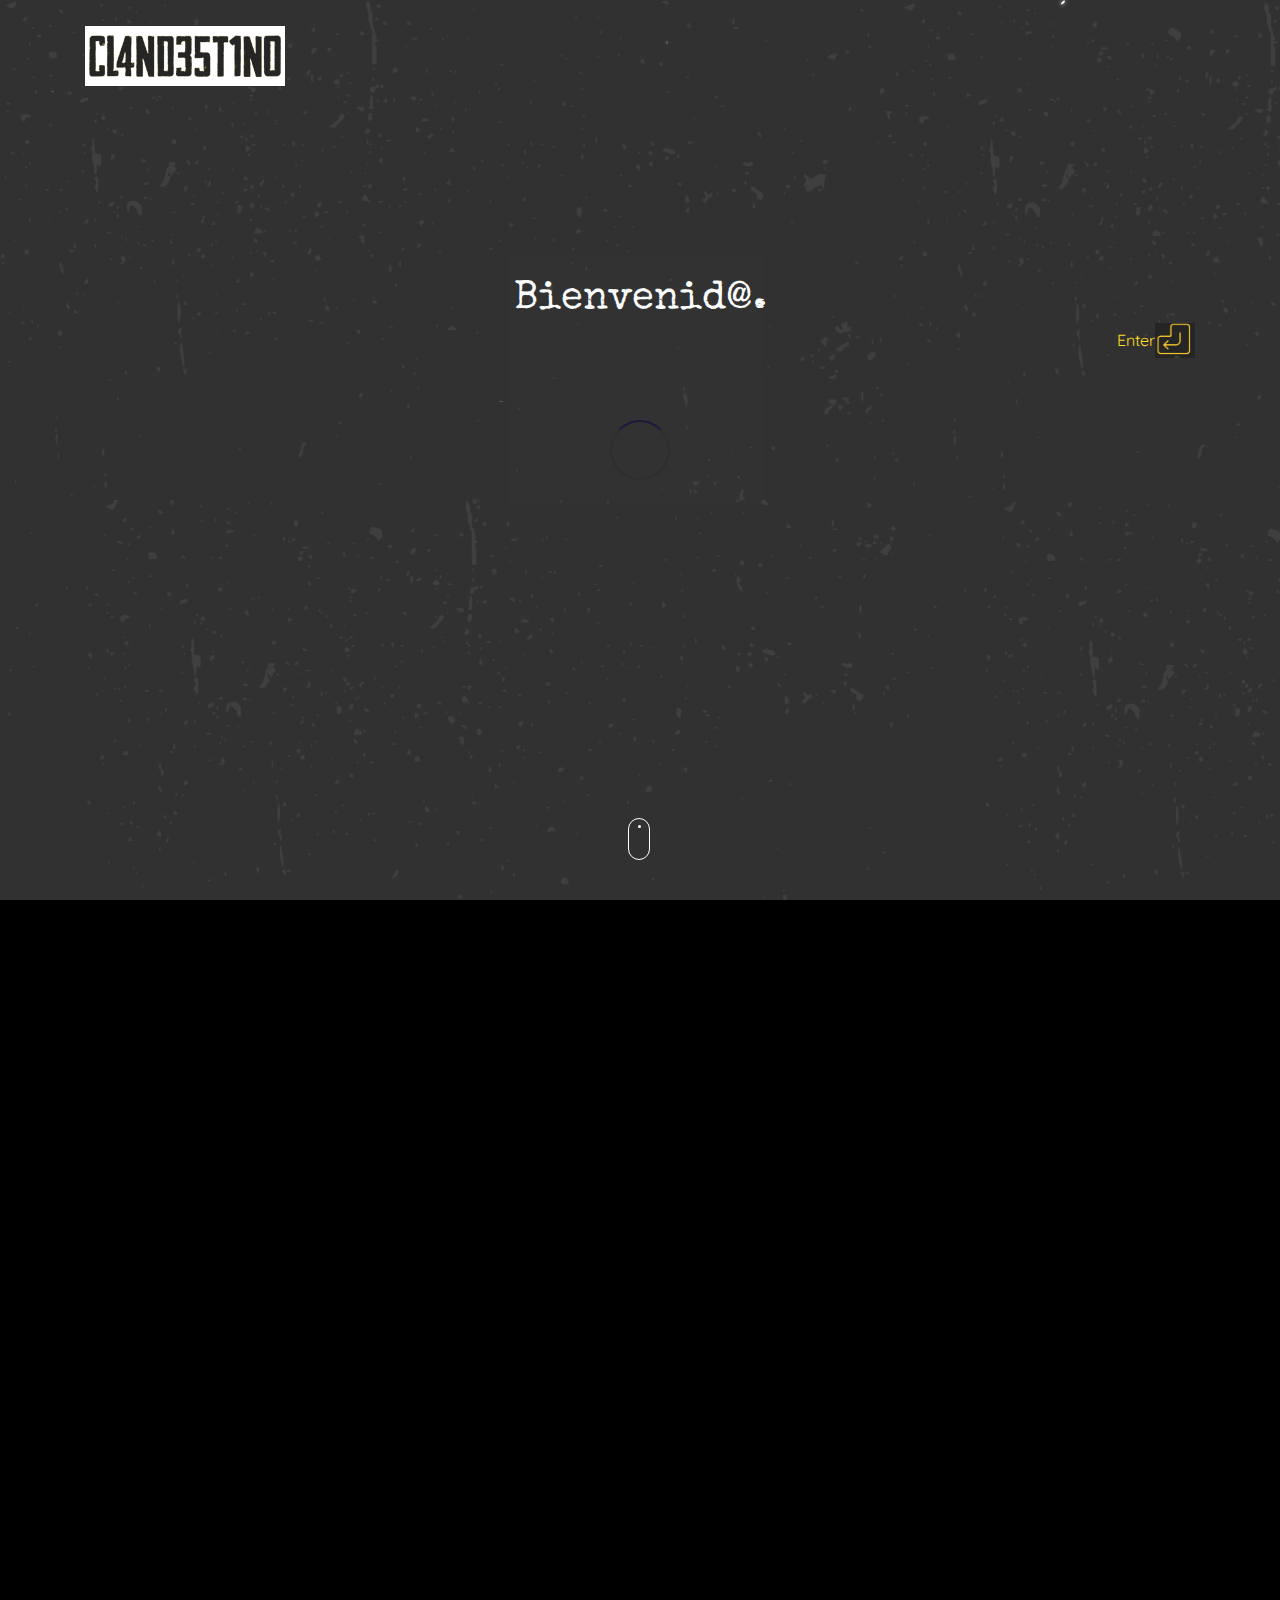
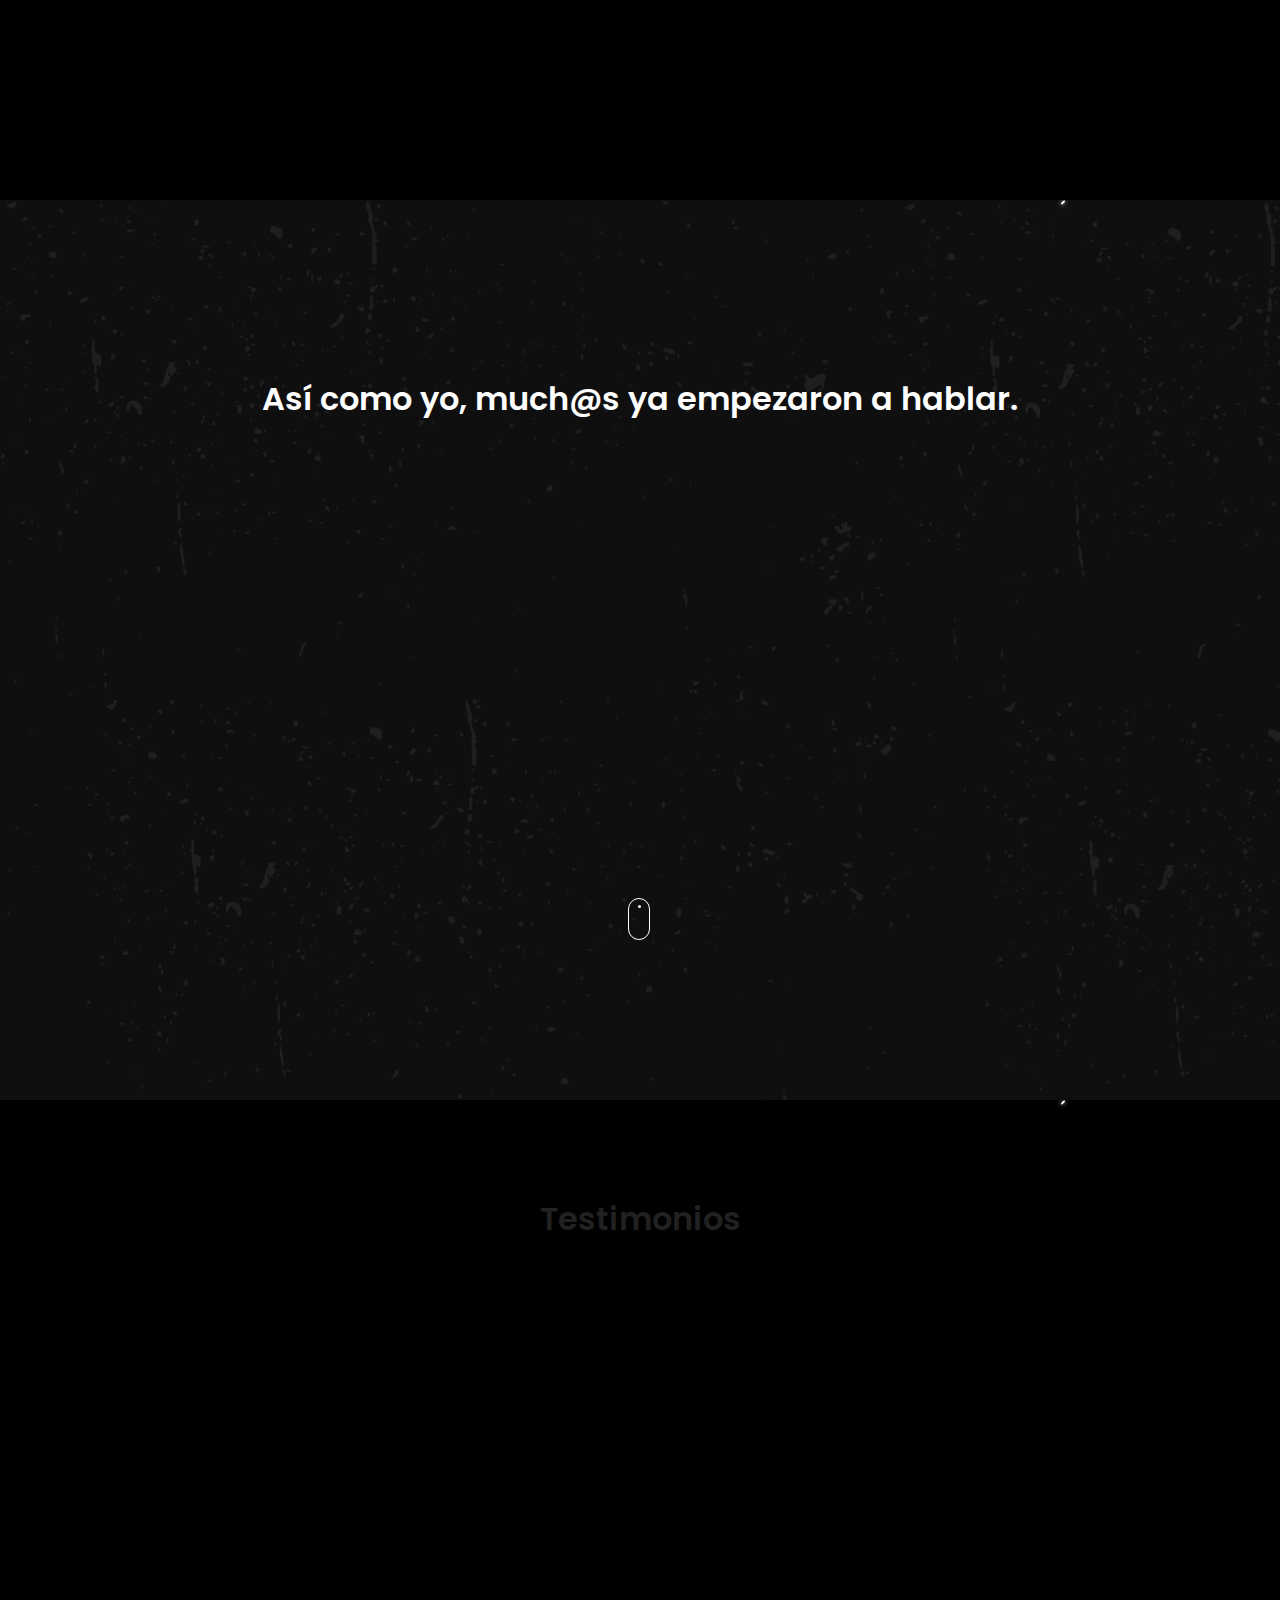
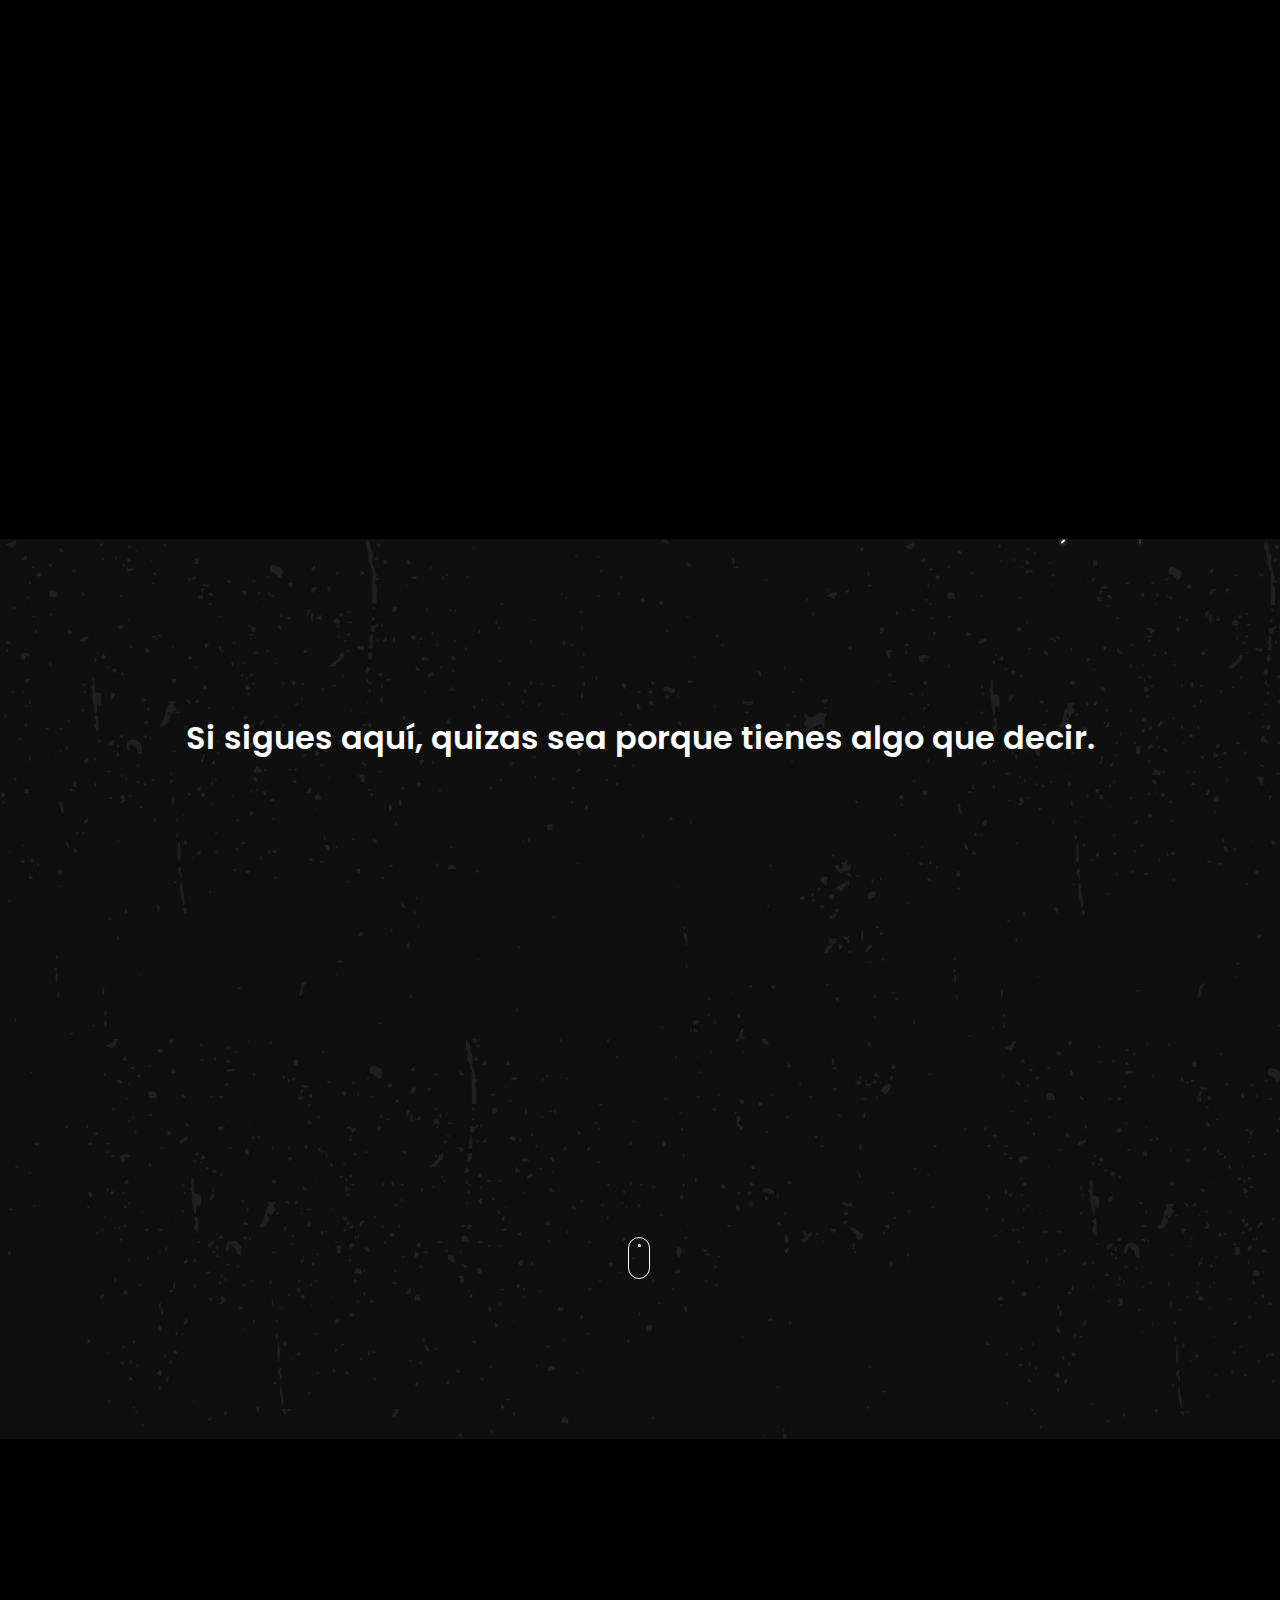
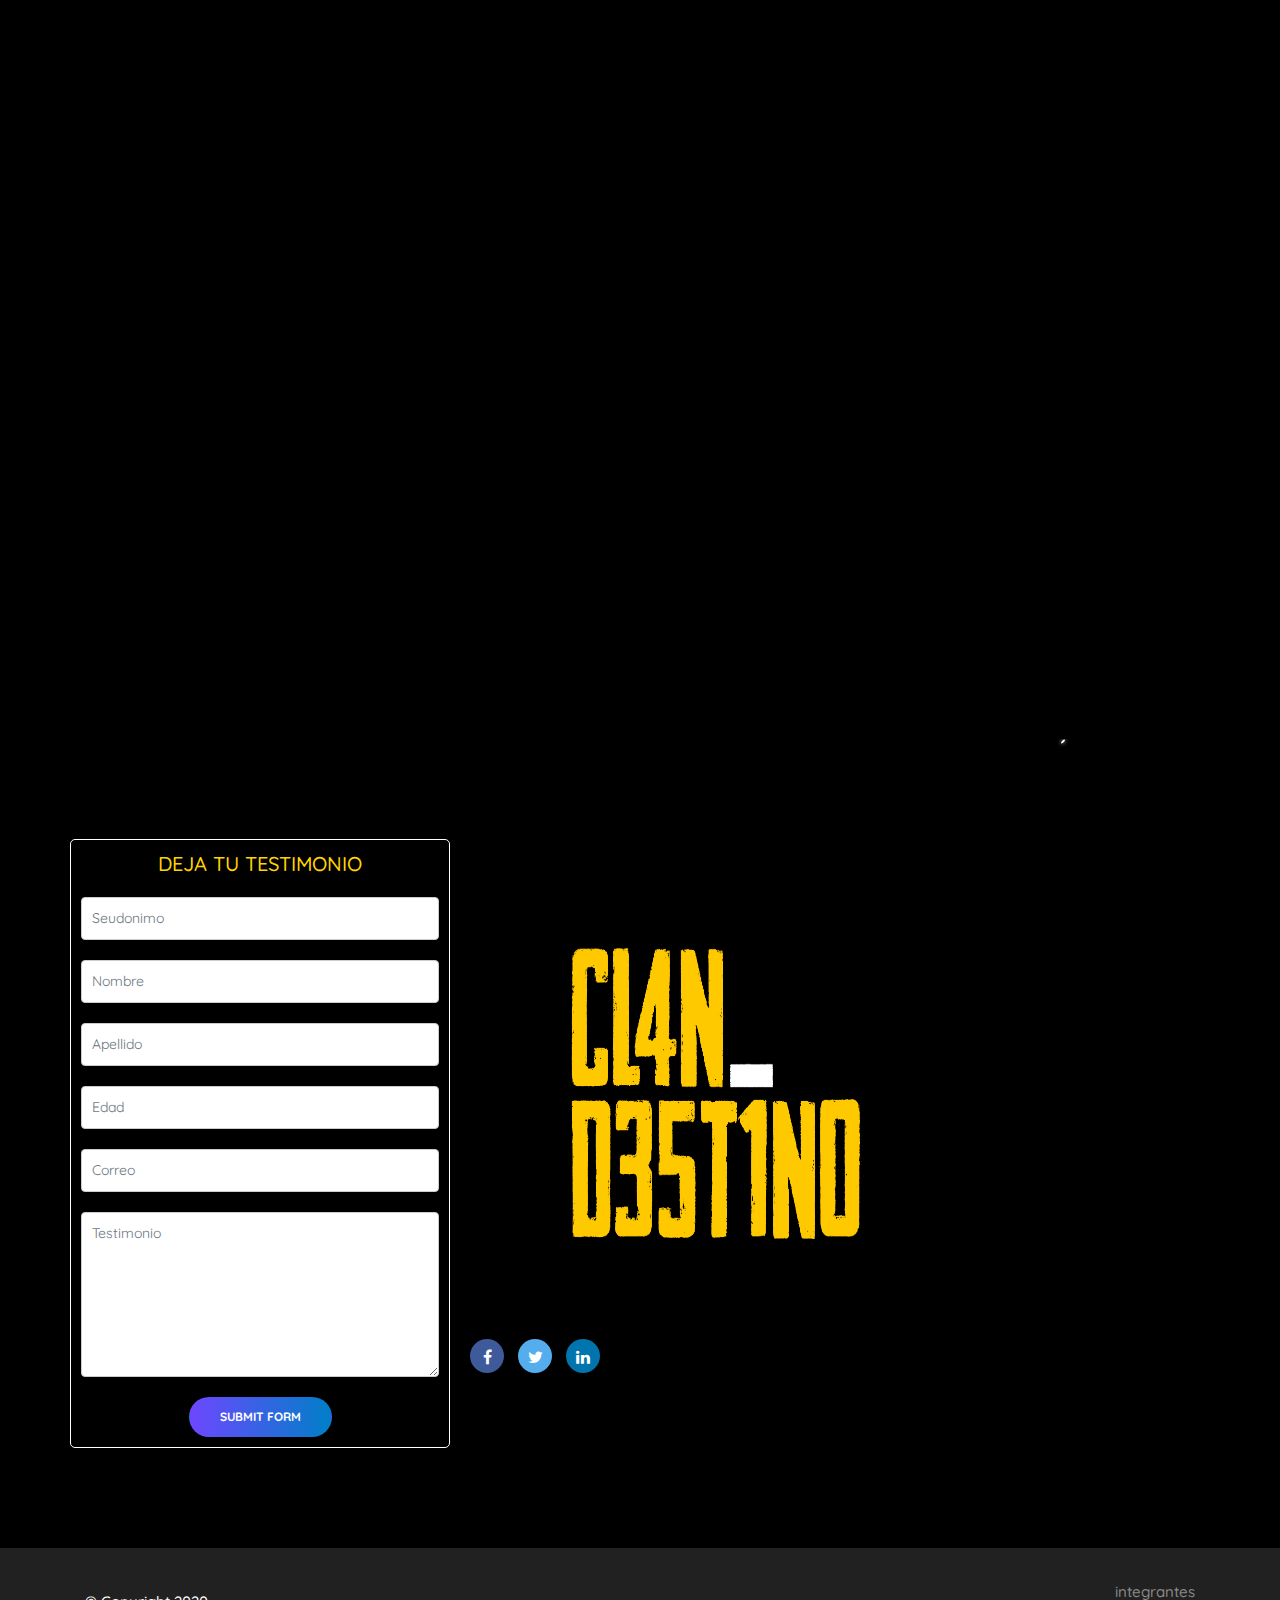
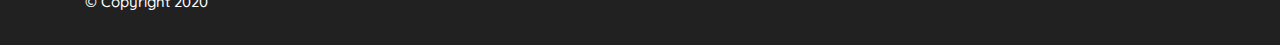
==== index.html @ 7abfbafa "Adding snow effect to all the body." ====
<!DOCTYPE html>
<html lang="zxx">

<head>
    <meta charset="utf-8">
    <title>Clandestino</title>
    <meta name="viewport" content="width=device-width, initial-scale=1.0">
    <meta name="description" content="Clandestino template">
    <meta name="author" content="">

    <!--[if lt IE 9]>
	<script src="js/html5shiv.js"></script>
	<![endif]-->

    <!-- CSS Files
    ================================================== -->
    <link rel="stylesheet" href="css/bootstrap.min.css" type="text/css">
	<link rel="stylesheet" href="css/bootstrap-grid.min.css" type="text/css">
	<link rel="stylesheet" href="css/bootstrap-reboot.min.css" type="text/css">
    <link rel="stylesheet" href="css/animate.css" type="text/css">
    <link rel="stylesheet" href="css/owl.carousel.css" type="text/css">
    <link rel="stylesheet" href="css/owl.theme.css" type="text/css">
    <link rel="stylesheet" href="css/owl.transitions.css" type="text/css">
    <link rel="stylesheet" href="css/magnific-popup.css" type="text/css">
    <link rel="stylesheet" href="css/jquery.countdown.css" type="text/css">
    <link rel="stylesheet" href="css/style.css" type="text/css">
    <link rel="stylesheet" href="css/custom-font.css" type="text/css">
    <link rel="stylesheet" href="css/colors/violet-blue.css" type="text/css">
    <link rel="stylesheet" href="css/let-it-snow.css" type="text/css">
    <link rel="preconnect" href="https://fonts.gstatic.com">
    <link href="https://fonts.googleapis.com/css2?family=Special+Elite&display=swap" rel="stylesheet">
</head>

<body id="homepage" class="let-it-snow">

    <audio loop="loop" autoplay="autoplay">
		<source src="https://www.designesia.com/Noel.mp3" type="audio/mpeg" />
	</audio>

    <div id="wrapper">

        <div class="page-overlay">
            <div class="preloader-wrap">
                <div class="spinner">
                    <div class="bounce1"></div>
                    <div class="bounce2"></div>
                    <div class="bounce3"></div>
                </div>
            </div>
        </div>

        <!-- header begin -->
        <header class="scroll-dark">

            <div class="container">
                <div class="row">
                    <div class="col-md-12">
                        <!-- logo begin -->
                        <div id="logo">
                            <a href="index.html">
                                <img src="images/logo-clandestino.png" alt="">
                            </a>
                        </div>
                        <!-- logo close -->

                    </div>
                    <!-- mainmenu close -->

                </div>
            </div>
        </header>
        <!-- header close -->

        <!-- content begin -->
        <div id="content" class="no-bottom no-top">
            <div id="top"></div>

            <!-- banner1 begin -->
            <section id="banner1" class="full-height relative owl-slide-wrapper text-light no-top no-bottom let-it-snow" data-bgimage="url(images/banner.png)" data-stellar-background-ratio=".2">
                <div class="overlay-bg t50">

                    <div class="banner1">
                        <div class="container">
                            <div class="row">
                                <div class="col-md-12 text-center">
                                    <div class="spacer-single d-block d-sm-none d-md-block"></div>
                                    <div class="form-contanier">
                                        <p class="botonOn" id="botonOn">Bienvenid@.</p>
                                        <div class="first_form">
                                            <form id="formulario__datos" name="rellenar" action="#" >
                                                <p><input id="rellenar__input" name="titulo" type="text" placeholder="Inserte seudónimo"/> </p> 
                                                <p><input class="rellenar__button" name="ver" type="button" value="ENTER"  onclick="FbotonOn()"/></p>
                                            </form>
                                        </div>
                                        <div id="caja"></div>
                                        <div class="second_form">
                                            <form action="" id="formulario__siguiente">
                                                <button id="button_siguiente" type="button"  onclick="FbotonOn()">Enter</button><span class="button__enter"></span>
                                            </form>
                                        </div>
                                        <div class="spacer-single"></div>
                                    </div>
                                </div>
                            </div>
                        </div>
                    </div>

                </div>

                <a href="#section-services" class="scroll-to">
                    <span class="mouse">
						 <span class="scroll"></span>
                    </span>
                </a>
            </section>
            <!-- banner1 close -->
            <div id="loader-area" data-bgcolor="#fafafa">
                <div class="container">
                    <div class="project-load"></div>
                </div>
            </div>

            <!-- banner2 begin-->
            <section id="banner2" class="full-height relative no-top no-bottom" data-stellar-background-ratio=".2">
                <div class="container">
                    <div class="row">
                        <div class="col-md-12 movie">
                          <video muted autoplay loop><source src="images/movie1.mp4" type="Video/mp4"></video>
                        </div>
                    </div>

                </div>
            </section>

            <!-- banner2 close-->


            <!-- banner3 begin -->
            <section id="banner3" class="full-height relative owl-slide-wrapper text-light no-top no-bottom let-it-snow" data-bgimage="url(images/banner.png)" data-stellar-background-ratio=".2">
                <div class="overlay-bg t50">

                    <div class="banner3">
                        <div class="container">
                            <div class="row">
                                <div class="col-md-12 text-center">
                                    <div class="spacer-single d-block d-sm-none d-md-block"></div>
                                    <h2 class="very-big b">Así como yo, much@s ya empezaron a hablar. </h2>
                                    <div class="spacer-single"></div>
                                </div>
                            </div>
                        </div>
                    </div>

                </div>

                <a href="#section-services" class="scroll-to">
                    <span class="banner3__mouse">
						 <span class="scroll"></span>
                    </span>
                </a>
            </section>
            <!-- banner3 close -->

            <!-- banner4 begin-->
            <section id="banner4" class="let-it-snow">
                <div class="container">
                    <div class="row">
                        <div class="col-md-12 text-center">
                            <h2>Testimonios</h2>
                        </div>
                    </div>

                    <div class="row gallery-wrap sequence_pf">

                        <!-- gallery item -->
                        <div class="col-lg-4 col-md-6 col-sm-6 mb30 sq-item">
                            <div class="picframe wow">
                                <div class="pf-click" data-value="#">
                                    <img src="images/testimony/1.png" class="wow" alt="" />
                                </div>
                            </div>
                        </div>
                        <!-- close gallery item -->

                        <!-- gallery item -->
                        <div class="col-lg-4 col-md-6 col-sm-6 mb30 sq-item">
                            <div class="picframe wow">
                                <div class="pf-click" data-value="#">
                                    <img src="images/testimony/4.png" class="wow" alt="" />
                                </div>
                            </div>
                        </div>
                        <!-- close gallery item -->

                        <!-- gallery item -->
                        <div class="col-lg-4 col-md-6 col-sm-6 mb30 sq-item wow">
                            <div class="picframe wow">
                                <div class="pf-click" data-value="#">
                                    <img src="images/testimony/2.png" class="wow" alt="" />
                                </div>
                            </div>
                        </div>
                        <!-- close gallery item -->

                        <!-- gallery item -->
                        <div class="col-lg-4 col-md-6 col-sm-6 mb30 sq-item">
                            <div class="picframe wow">
                                <div class="pf-click" data-value="#">
                                    <img src="images/testimony/3.png" class="wow" alt="" />
                                </div>
                            </div>
                        </div>
                        <!-- close gallery item -->

                        <!-- gallery item -->
                        <div class="col-lg-4 col-md-6 col-sm-6 mb30 sq-item">
                            <div class="picframe wow">
                                <div class="pf-click" data-value="#">
                                    <img src="images/testimony/6.png" class="wow" alt="" />
                                </div>
                            </div>
                        </div>
                        <!-- close gallery item -->

                        <!-- gallery item -->
                        <div class="col-lg-4 col-md-6 col-sm-6 mb30 sq-item">
                            <div class="picframe wow">
                                <div class="pf-click" data-value="#">
                                    <img src="images/testimony/5.png" class="wow" alt="" />
                                </div>
                            </div>
                        </div>
                        <!-- close gallery item -->
                    </div>
                </div>
            </section>
            <!-- banner4 close -->

            <!-- banner5 begin-->
            <section id="banner5" class="full-height relative owl-slide-wrapper text-light no-top no-bottom let-it-snow" data-bgimage="url(images/banner.png)" data-stellar-background-ratio=".2">
                <div class="overlay-bg t50">

                    <div class="banner5">
                        <div class="container">
                            <div class="row">
                                <div class="col-md-12 text-center">
                                    <div class="spacer-single d-block d-sm-none d-md-block"></div>
                                    <h2 class="very-big b">Si sigues aquí, quizas sea porque tienes algo que decir.</h2>
                                    <div class="spacer-single"></div>
                                </div>
                            </div>
                        </div>
                    </div>

                </div>

                <a href="#section-services" class="scroll-to">
                    <span class="banner5__mouse">
						 <span class="scroll"></span>
                    </span>
                </a>
            </section>        
            <!-- banner5 close-->

            <!-- banner6 begin-->
            <section id="banner6" class="full-height relative no-top no-bottom" data-stellar-background-ratio=".2">
                <div class="container">
                    <div class="row">
                        <div class="col-md-12 movie">
                          <video muted autoplay loop><source src="images/movie1.mp4" type="Video/mp4"></video>
                        </div>
                    </div>

                </div>
            </section>

            <!-- banner6 close-->

           <!--  banner7 begin -->
            <section id="banner7" class="let-it-snow">
                <div class="container">
                    <div class="row">
                        <div class="col-md-8 mb-md-30">
                            <form name="contactForm" id='contact_form' class="de_form form_underline" method="post" action='email.php'>
                                <div class="row">
                                    <div class="col-md-6 form_final">
                                        <div class="field-set text-center">
                                            <p class="form-tittle">DEJA TU TESTIMONIO</p>
                                        </div>
                                        <div class="field-set">
                                            <input type='text' name='nickname' id='nickname' class="form-control" placeholder="Seudonimo">
                                            <div class="line-fx"></div>
                                        </div>
                                        <div class="field-set">
                                            <input type='text' name='name' id='name' class="form-control" placeholder="Nombre">
                                            <div class="line-fx"></div>
                                        </div>
                                        <div class="field-set">
                                            <input type='text' name='lastname' id='lastname' class="form-control" placeholder="Apellido">
                                            <div class="line-fx"></div>
                                        </div>

                                        <div class="field-set">
                                            <input type='text' name='age' id='age' class="form-control" placeholder="Edad">
                                            <div class="line-fx"></div>
                                        </div>
                                        <div class="field-set">
                                            <input type='text' name='email' id='email' class="form-control" placeholder="Correo">
                                            <div class="line-fx"></div>
                                        </div>
                                        <div class="field-set">
                                            <textarea name='message' id='message' class="form-control" placeholder="Testimonio"></textarea>
                                            <div class="line-fx"></div>
                                        </div>
                                        <div class="field-set text-center">
                                        <div id='submit'>
                                            <input type='submit' id='send_message' value='Submit Form' class="btn btn-custom color-2">
                                        </div>
                                        <div id='mail_success' class='success'>Your message has been sent successfully.</div>
                                        <div id='mail_fail' class='error'>Sorry, error occured this time sending your message.</div>
                                        </div>
                                    </div>
                                    <div class="col-md-6">
                                            <div>
                                            <img src="images/logo-final.png" height="500px" width="500px"/>
                                            </div>
                                            <div class="social-icons">
                                            <a href="#"><i class="fa fa-facebook fa-lg"></i></a>
                                            <a href="#"><i class="fa fa-twitter fa-lg"></i></a>
                                            <a href="#"><i class="fa fa-linkedin fa-lg"></i></a>
                                            </div>
                                    </div>
                                </div>
                            </form>
                        </div>

                    </div>

                </div>
            </section>
           <!--  banner7 close -->


    </div>
    <!-- content close -->

    <!-- footer begin -->
    <footer class="dark">
        <div class="container">
            <div class="row">
                <div class="col-md-6 sm-mb10">
                    <div class="mt10">&copy; Copyright 2020</div>
                </div>

                <div class="col-md-6 text-left text-md-right">
                    <a href="#">integrantes</a>
                </div>
            </div>
        </div>

    </footer>
    <!-- footer close -->

    <a href="#" id="back-to-top"></a>

    <div id="preloader">
        <div class="preloader1"></div>
    </div>

    </div>

    <!-- Javascript Files
    ================================================== -->
    <script src="js/jquery.min.js"></script>
    <script src="js/bootstrap.min.js"></script>
    <script src="js/jquery.isotope.min.js"></script>
    <script src="js/easing.js"></script>
    <script src="js/owl.carousel.js"></script>
    <script src="js/jquery.countTo.js"></script>
    <script src="js/wow.min.js"></script>
    <script src="js/jquery.magnific-popup.min.js"></script>
    <script src="js/enquire.min.js"></script>
    <script src="js/jquery.stellar.min.js"></script>
    <script src="js/jquery.plugin.js"></script>
    <script src="js/jquery.easeScroll.js"></script>
    <script src="js/designesia.js"></script>
    <script src="js/validation.js"></script>
    <script src="./js/inicio__form.js"></script>

    <!-- snowy -->
    <script src="js/let-it-snow.min.js"></script>

    <script>
        $.letItSnow('.let-it-snow', {
            stickyFlakes: 'lis-flake--js',
            makeFlakes: true,
            sticky: true
        });
    </script>

</body>

</html>
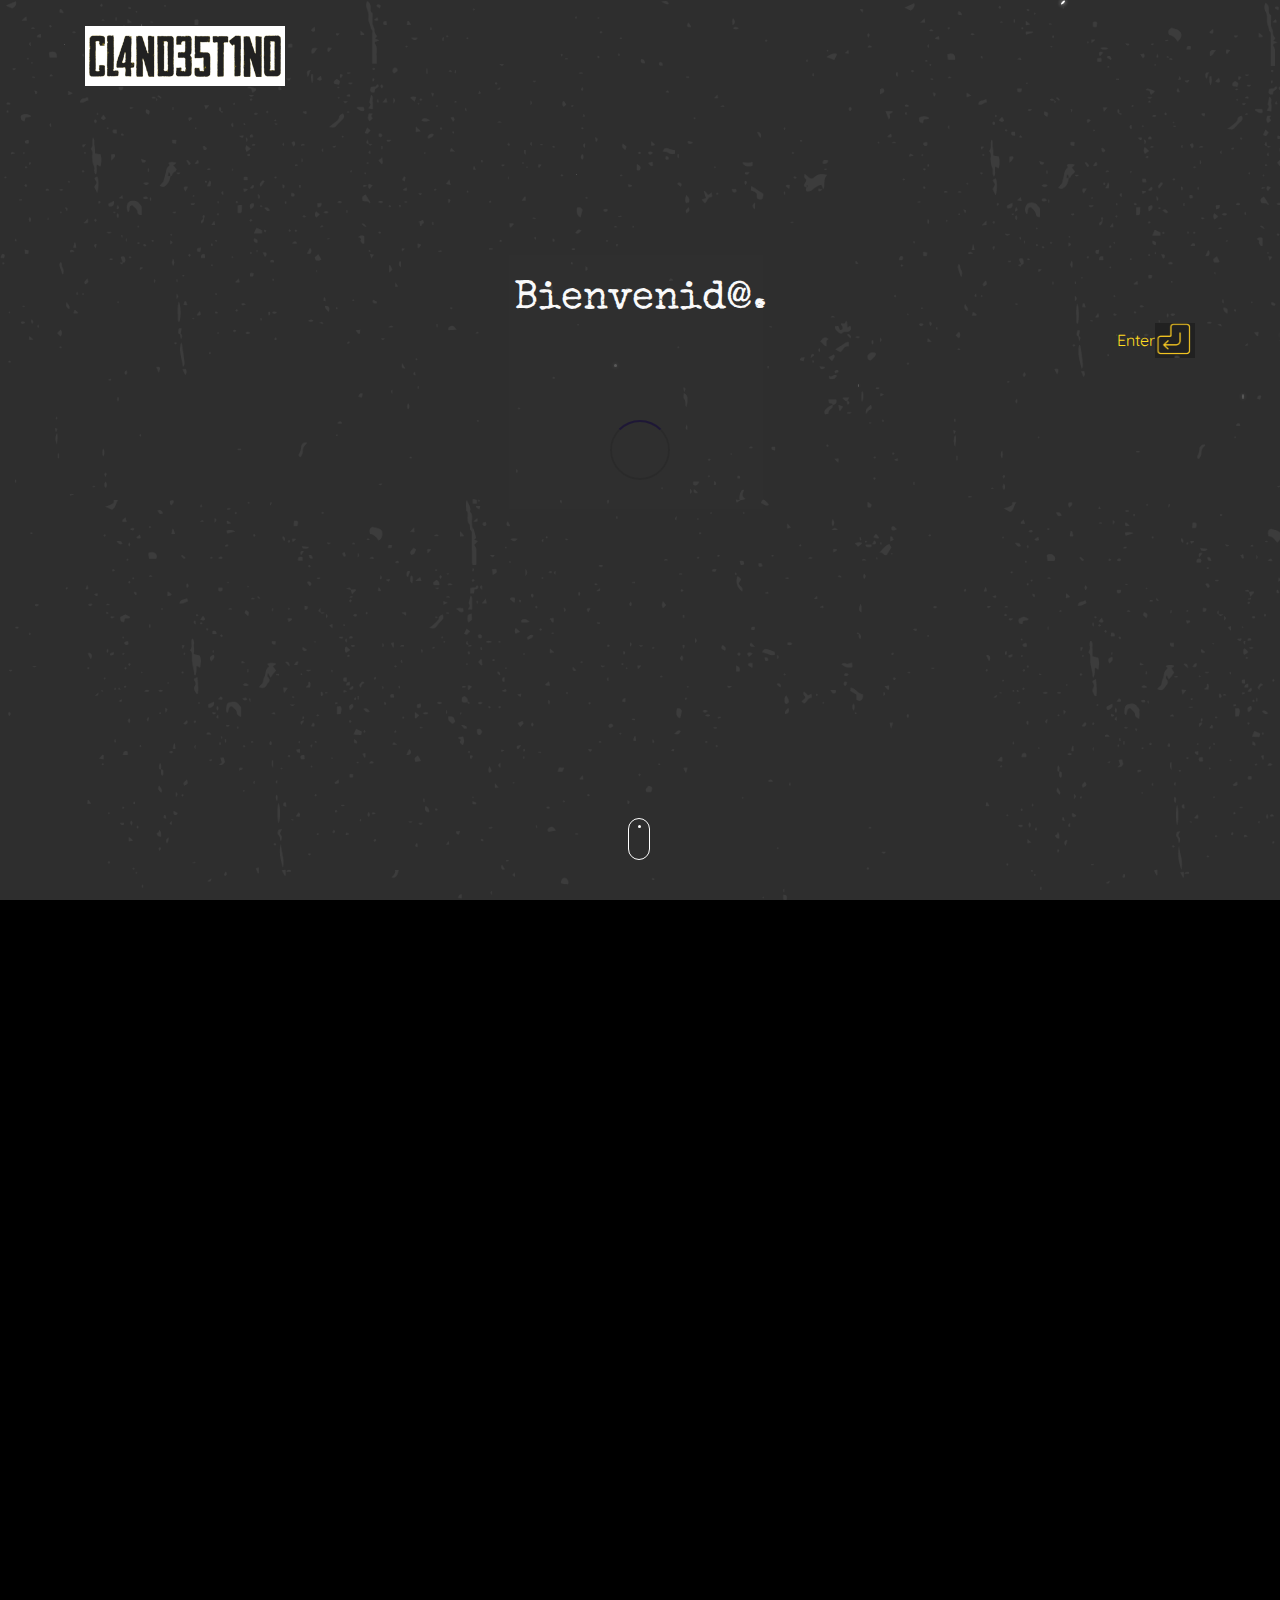
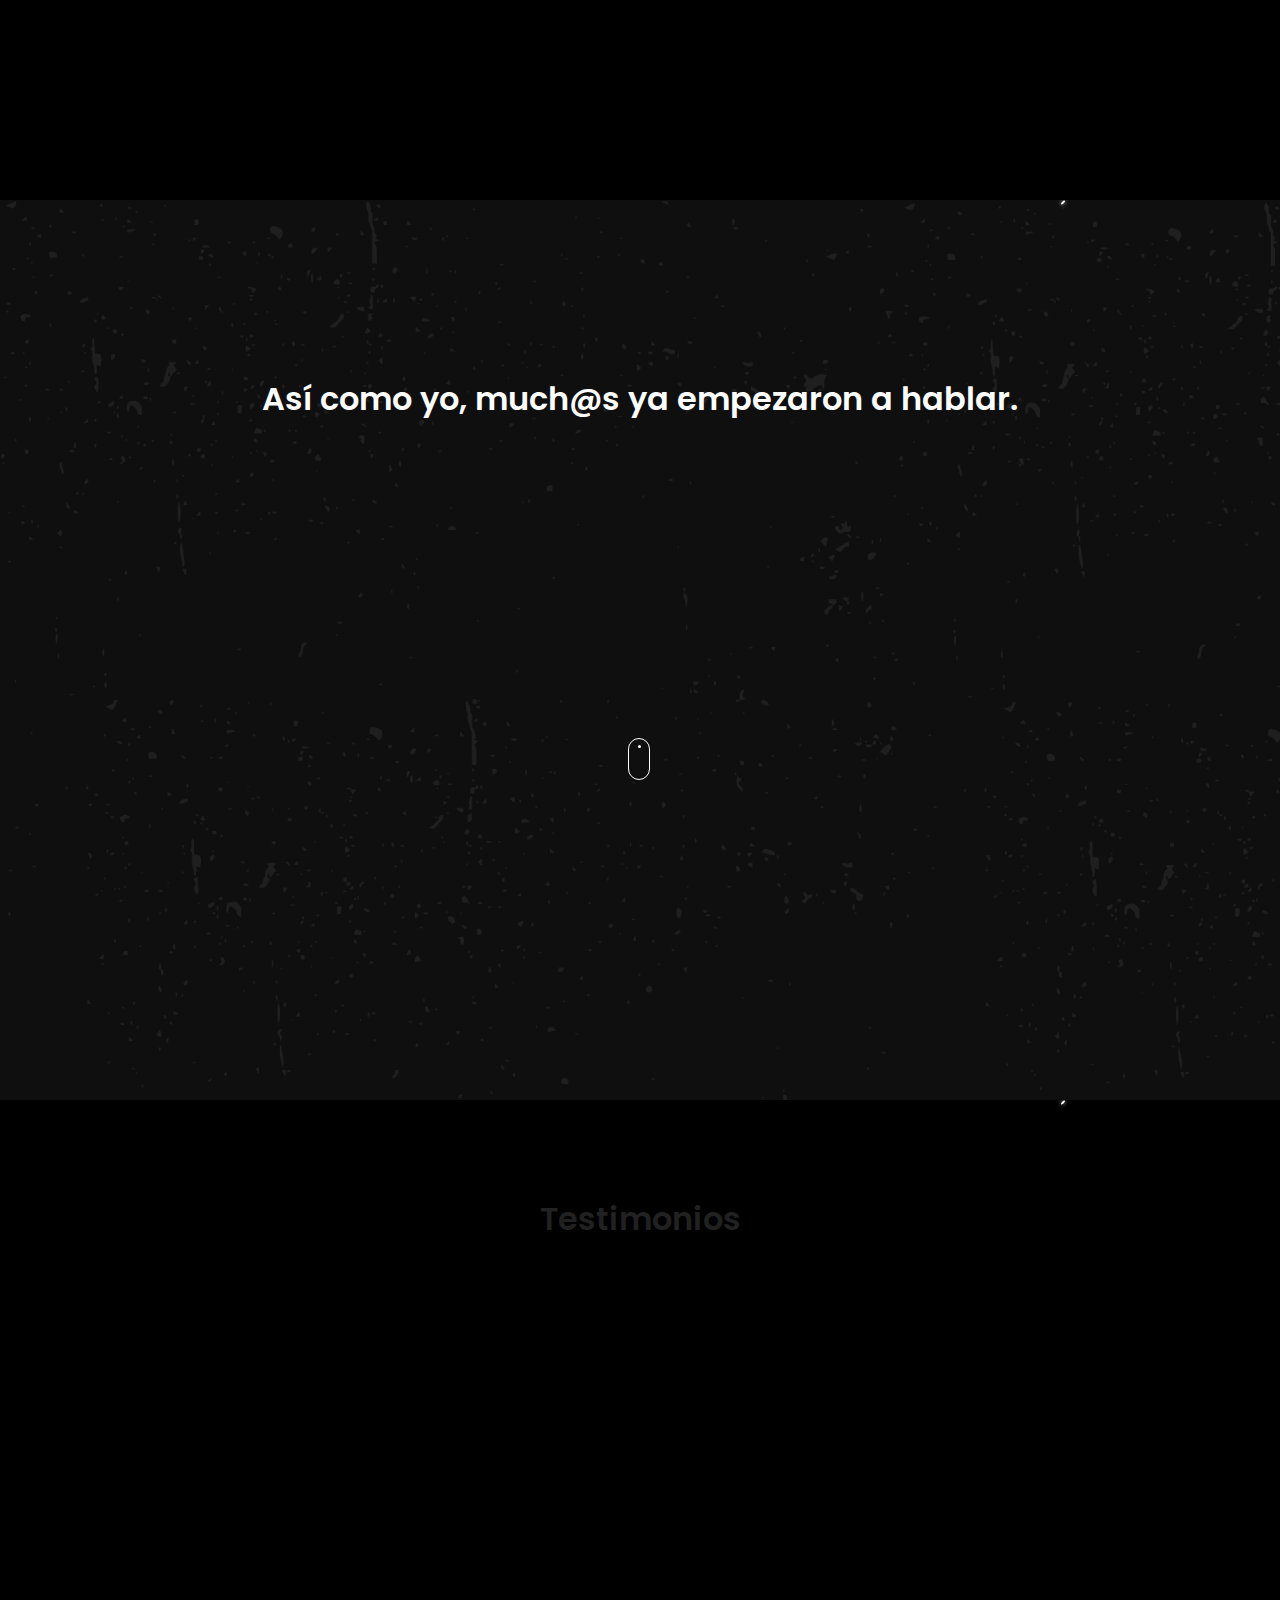
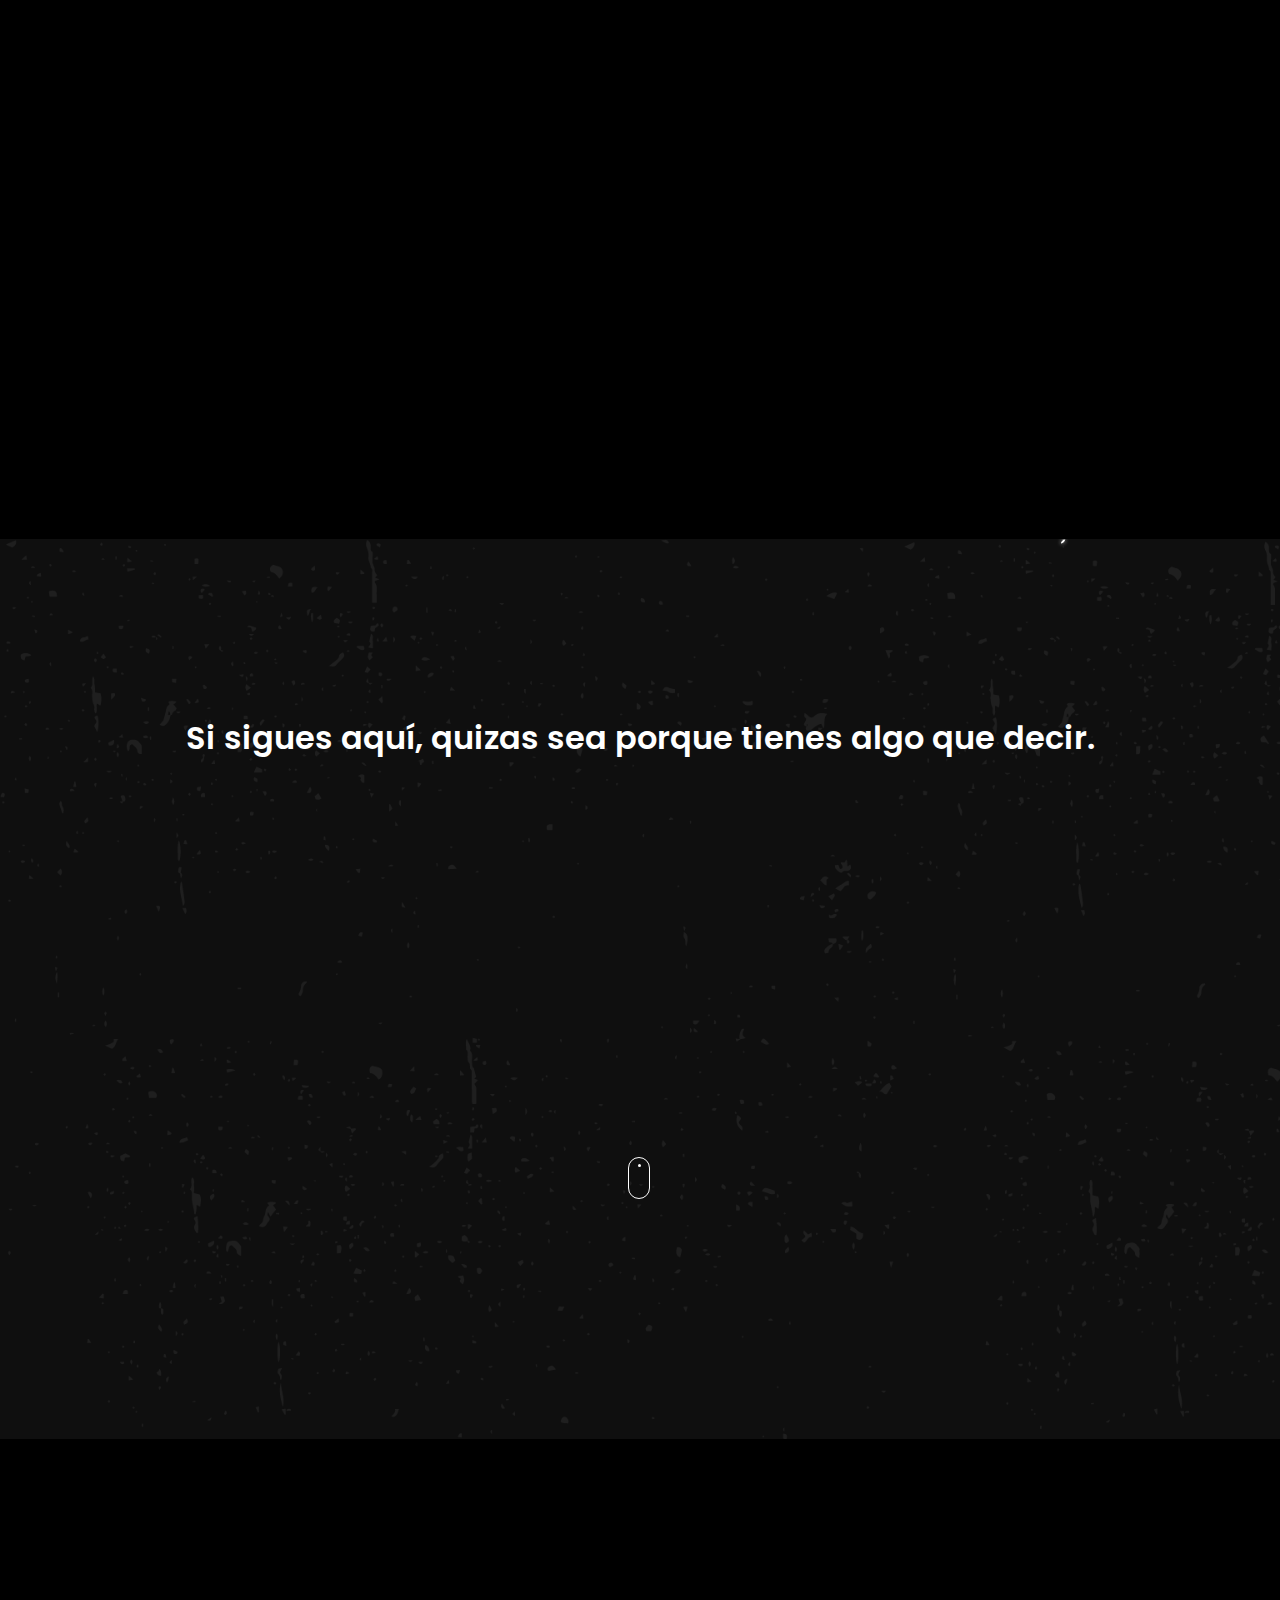
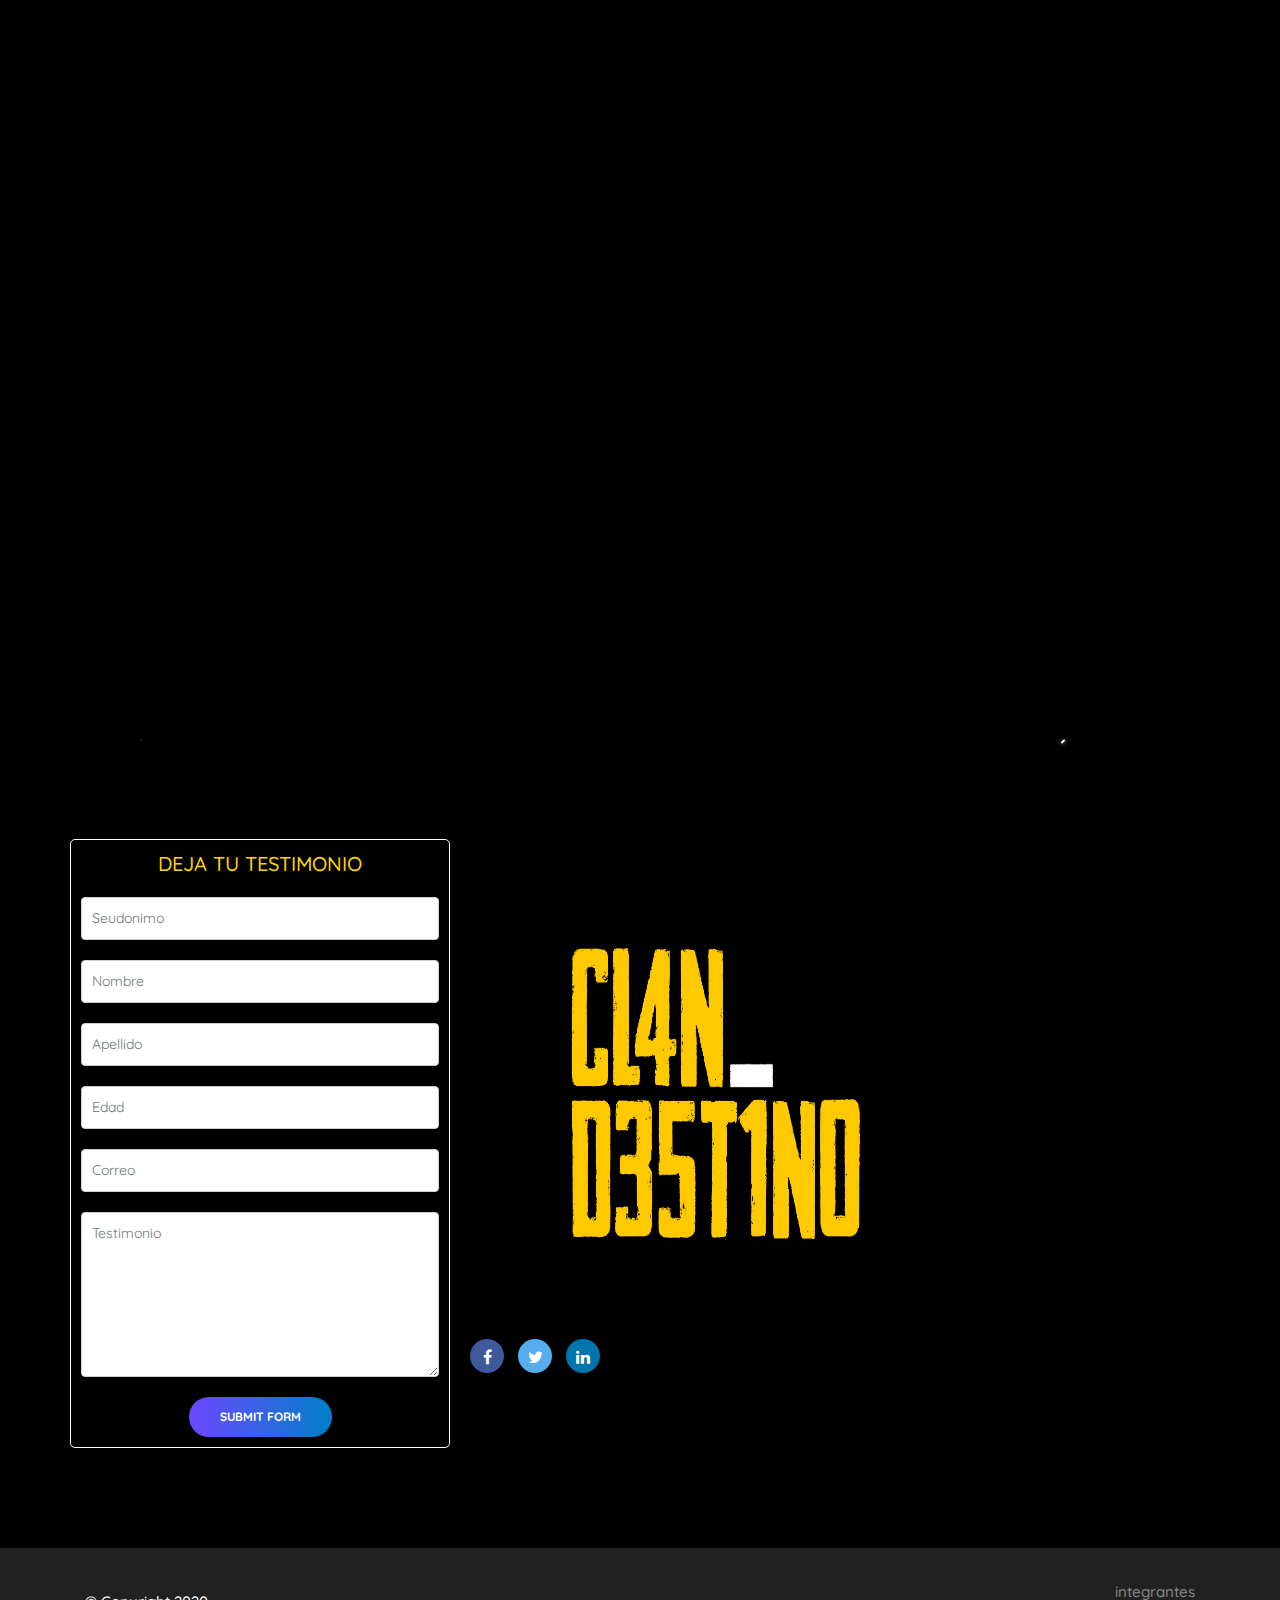
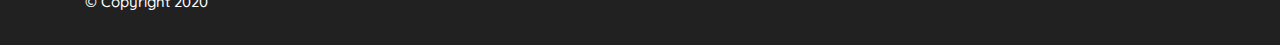
==== commit 3e1bcd3b: "Adding href to mouse." ====
--- a/index.html
+++ b/index.html
@@ -107,7 +107,7 @@
 
                 </div>
 
-                <a href="#section-services" class="scroll-to">
+                <a href="#banner2" class="scroll-to">
                     <span class="mouse">
 						 <span class="scroll"></span>
                     </span>
@@ -153,7 +153,7 @@
 
                 </div>
 
-                <a href="#section-services" class="scroll-to">
+                <a href="#banner4" class="scroll-to">
                     <span class="banner3__mouse">
 						 <span class="scroll"></span>
                     </span>
@@ -254,7 +254,7 @@
 
                 </div>
 
-                <a href="#section-services" class="scroll-to">
+                <a href="#banner6" class="scroll-to">
                     <span class="banner5__mouse">
 						 <span class="scroll"></span>
                     </span>
--- a/css/style.css
+++ b/css/style.css
@@ -2648,7 +2648,7 @@
     border: 1px solid #fff;
     -webkit-animation: intro 1s;
     animation: intro 1s;
-    margin-bottom: 120px;
+    margin-bottom: 280px;
 }
 .banner5 {
     padding-top: 0px;
@@ -2669,7 +2669,7 @@
     border: 1px solid #fff;
     -webkit-animation: intro 1s;
     animation: intro 1s;
-    margin-bottom: 120px;
+    margin-bottom: 200px;
 }
 #formulario__datos {
     display: none;
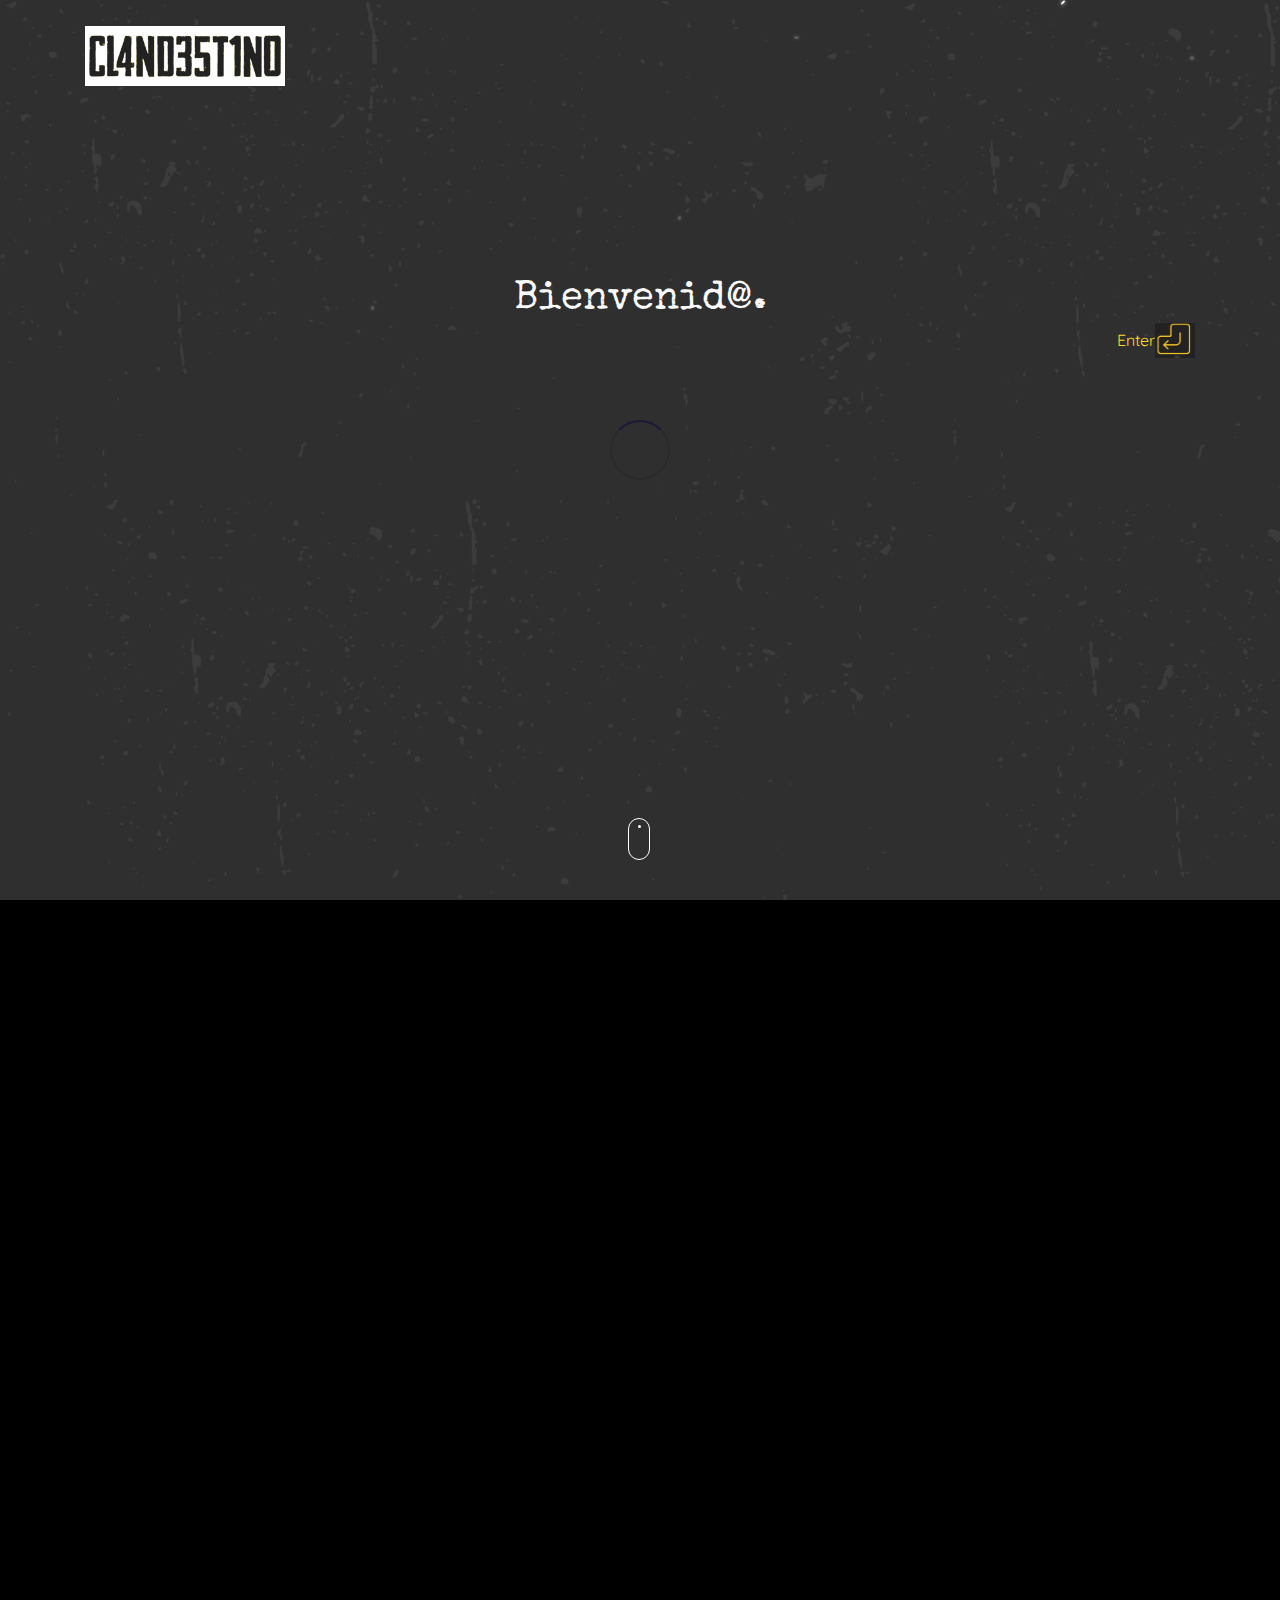
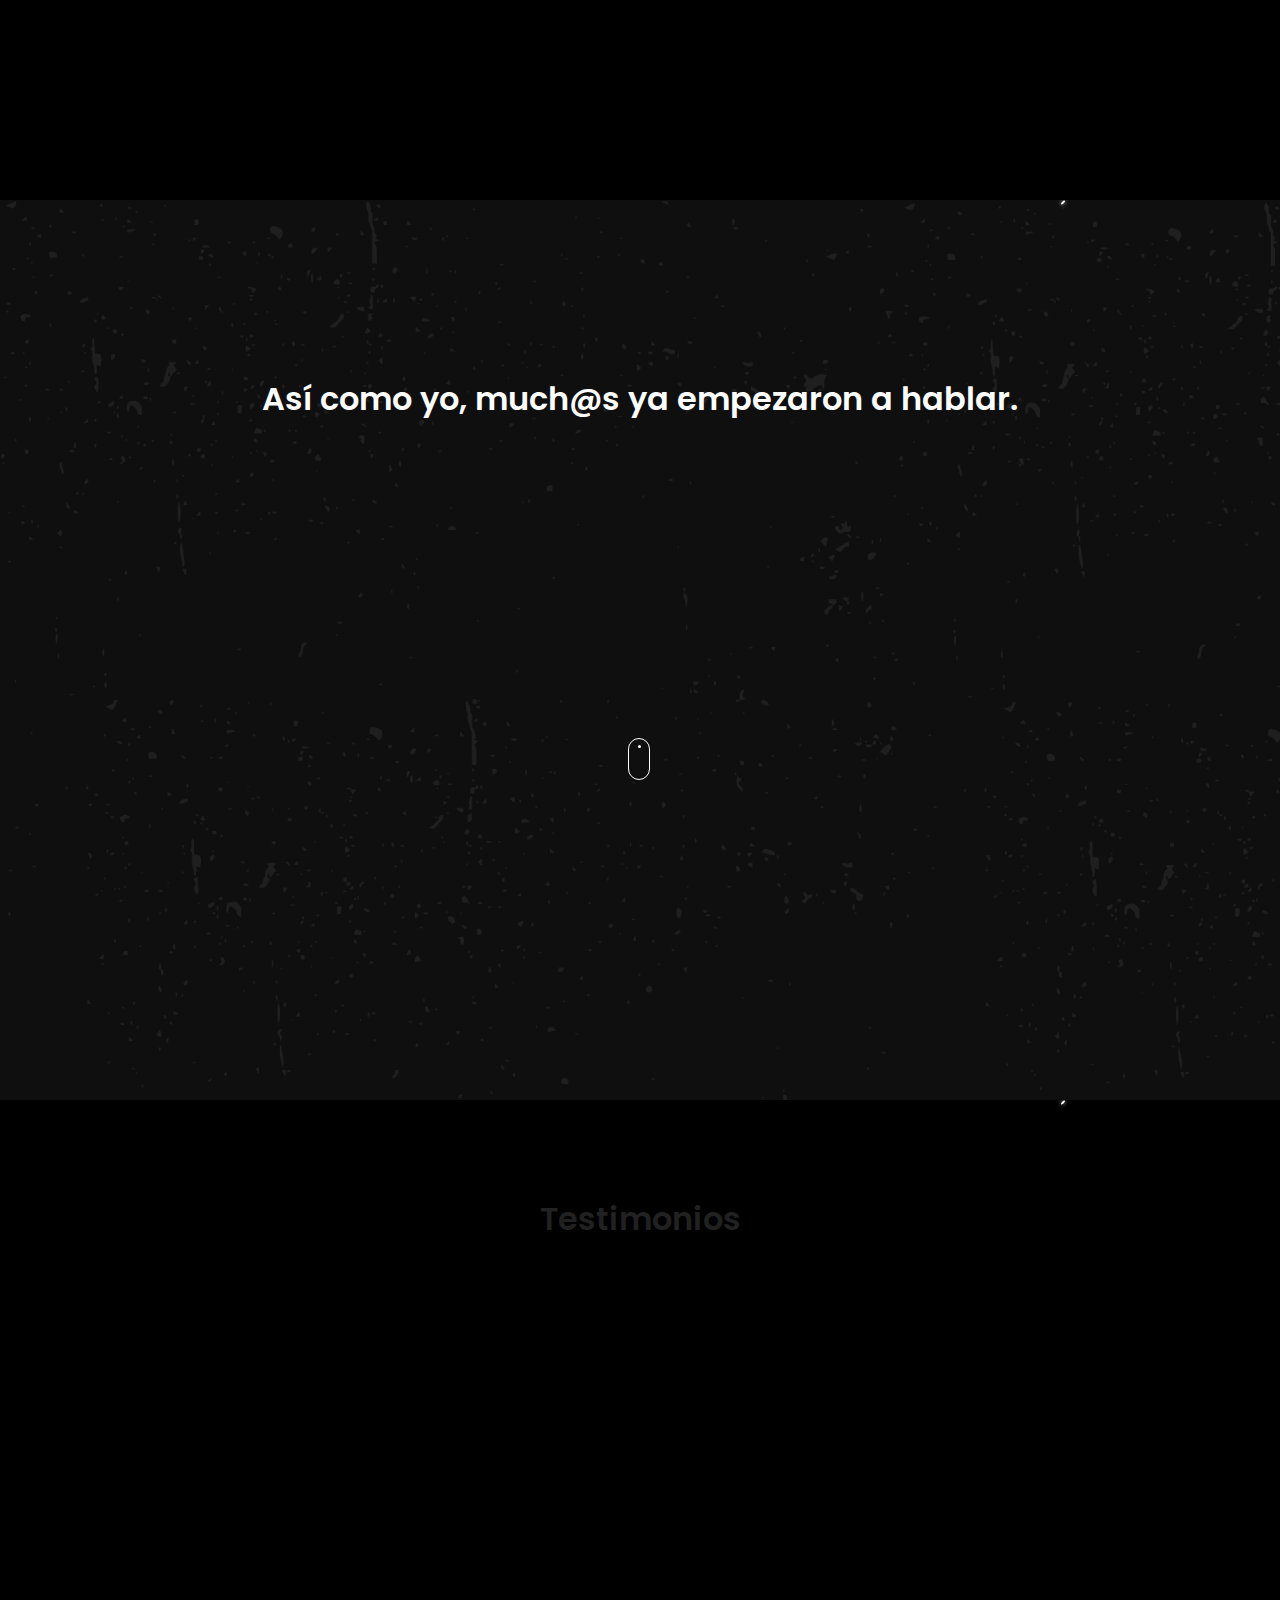
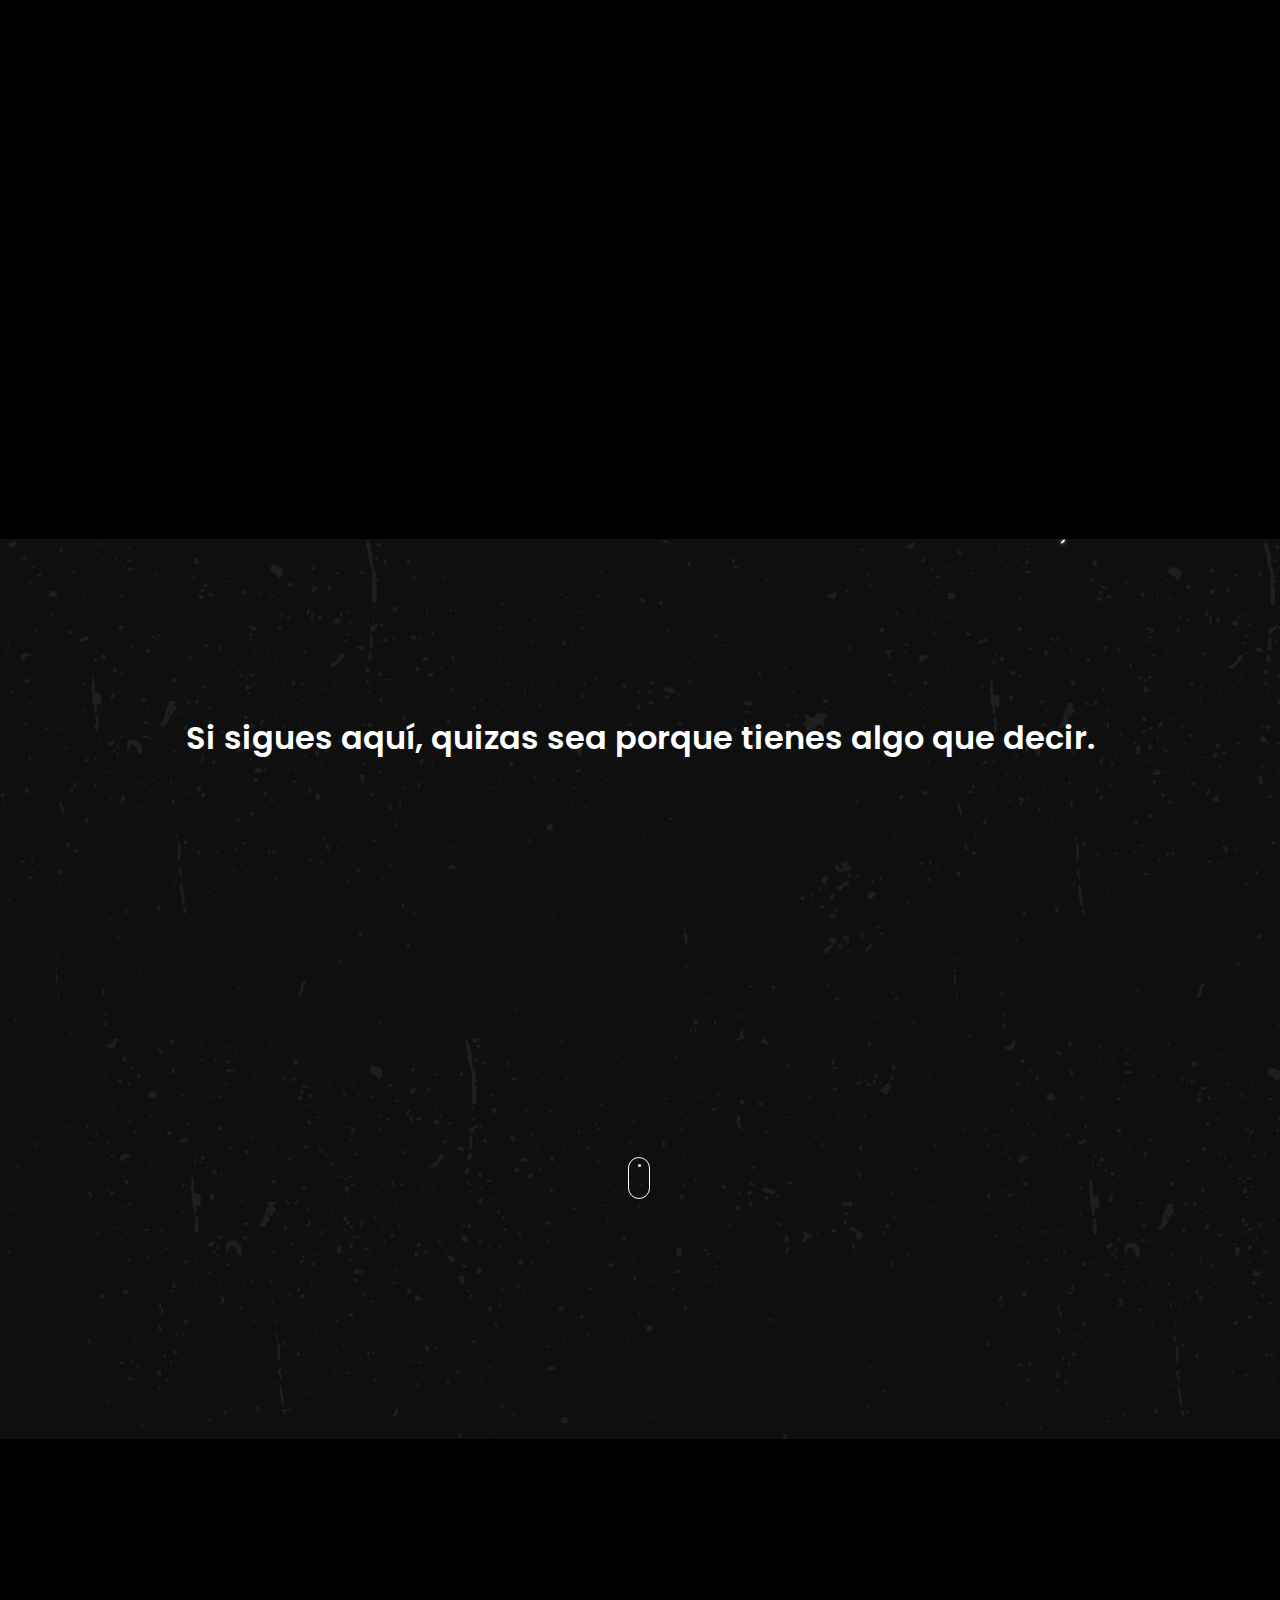
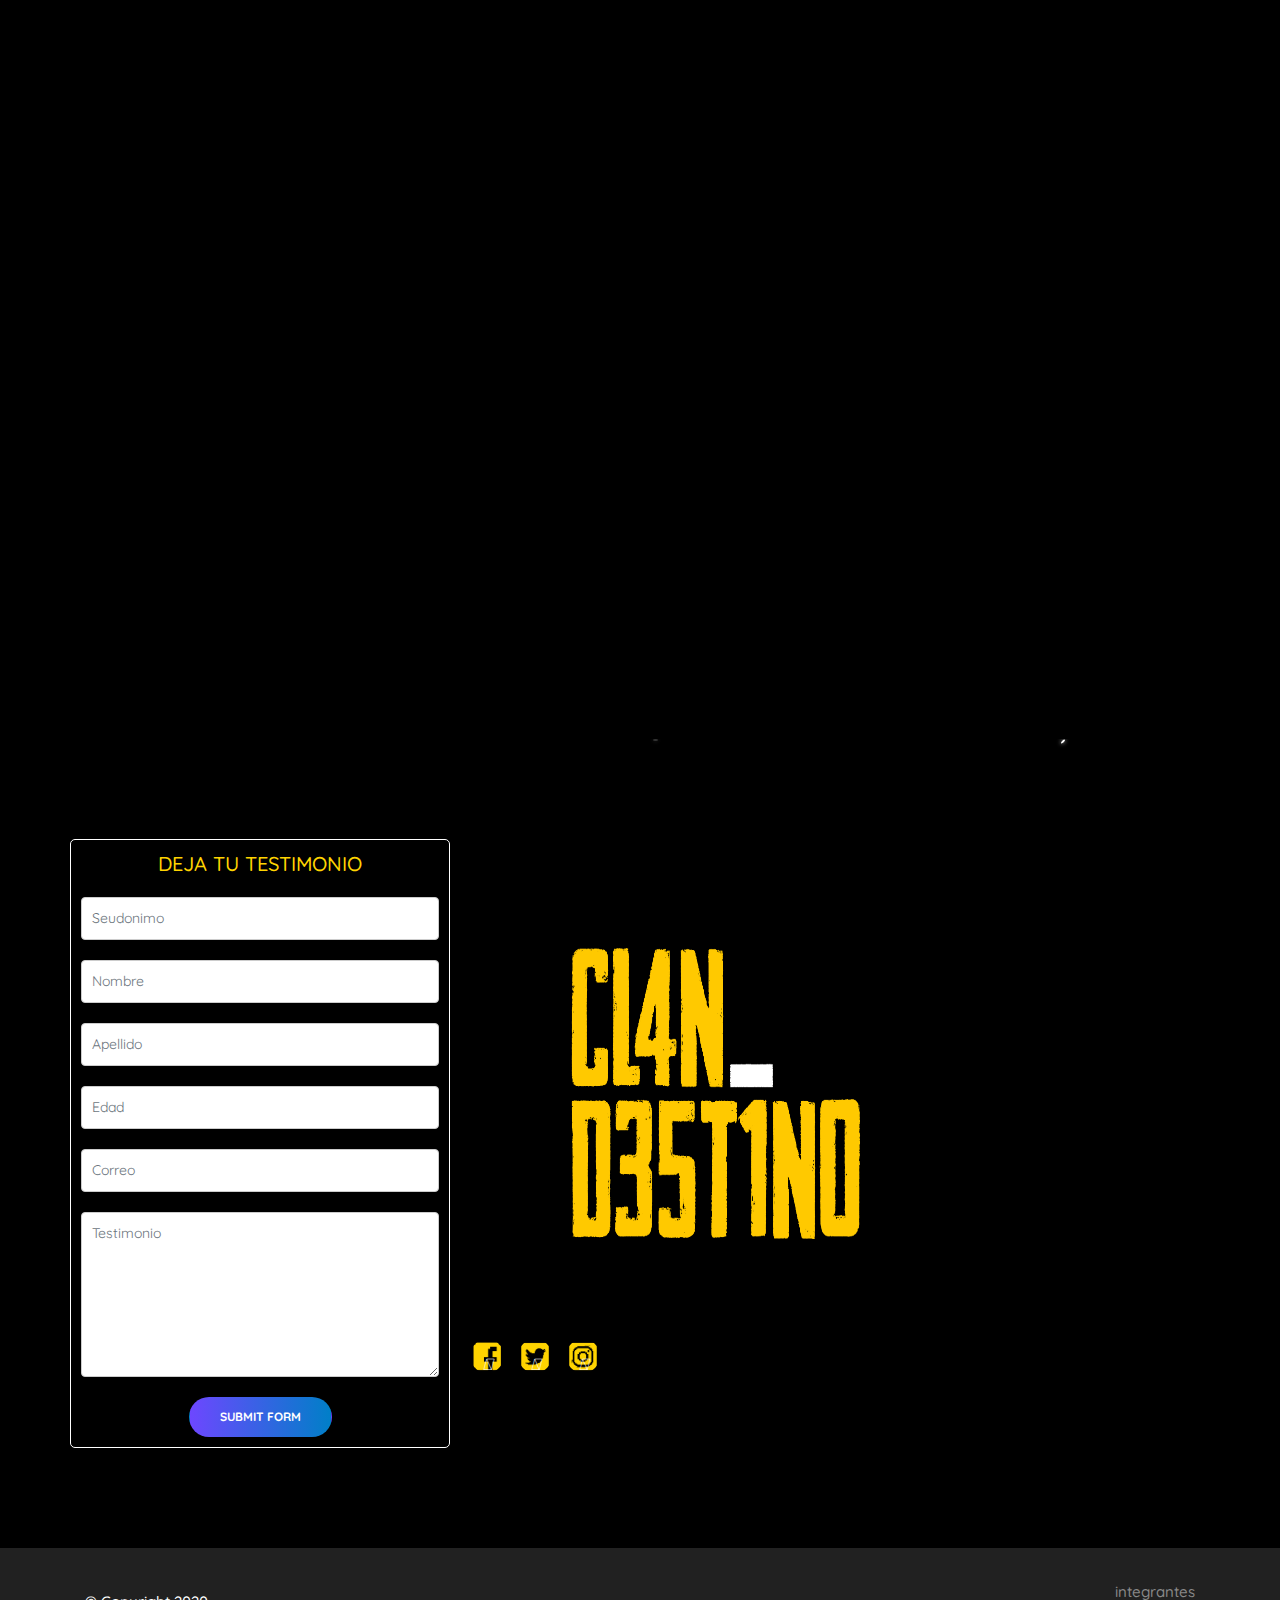
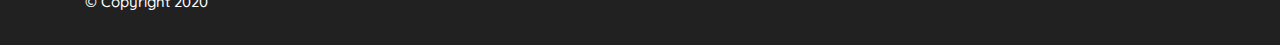
==== commit 3f55c4c5: "Adding social-media-icons footer" ====
--- a/index.html
+++ b/index.html
@@ -325,9 +325,9 @@
                                             <img src="images/logo-final.png" height="500px" width="500px"/>
                                             </div>
                                             <div class="social-icons">
-                                            <a href="#"><i class="fa fa-facebook fa-lg"></i></a>
-                                            <a href="#"><i class="fa fa-twitter fa-lg"></i></a>
-                                            <a href="#"><i class="fa fa-linkedin fa-lg"></i></a>
+                                            <a href="https://github.com/Sergio99778?tab=repositories"><i class="fa-facebook "></i></a>
+                                            <a href="#"><i class="fa-twitter "></i></a>
+                                            <a href="#"><i class="fa-linkedin "></i></a>
                                             </div>
                                     </div>
                                 </div>
--- a/css/style.css
+++ b/css/style.css
@@ -79,6 +79,7 @@
 /* ================================================== */
 
 html {
+    scroll-behavior: smooth;
     overflow: auto !important;
     padding: 0 !important;
     margin: 0 !important;
@@ -4083,7 +4084,6 @@
 }
 
 .social-icons i:hover {
-    background: #fff;
     border-color: #212121;
     color: #333;
 }
@@ -4094,25 +4094,23 @@
     height: auto;
     margin: 0 15px 0 15px;
 }
-
-.social-icons.big i:hover {
-    background: none;
-}
-
 .fa-facebook {
-    background: #3e5a9b;
-}
-
+    background-image: url('../images/icons/facebook.png');
+    background-repeat: no-repeat;
+    background-position: center;
+    background-size: cover;
+}
 .fa-twitter {
-    background: #55aded;
-}
-
-.fa-google-plus {
-    background: #df4f37;
-}
-
+    background-image: url('../images/icons/TW.png');
+    background-repeat: no-repeat;
+    background-position: center;
+    background-size: cover;
+}
 .fa-linkedin {
-    background: #0075ad;
+    background-image: url('../images/icons/IG.png');
+    background-repeat: no-repeat;
+    background-position: center;
+    background-size: cover;
 }
 
 .fa-rss {
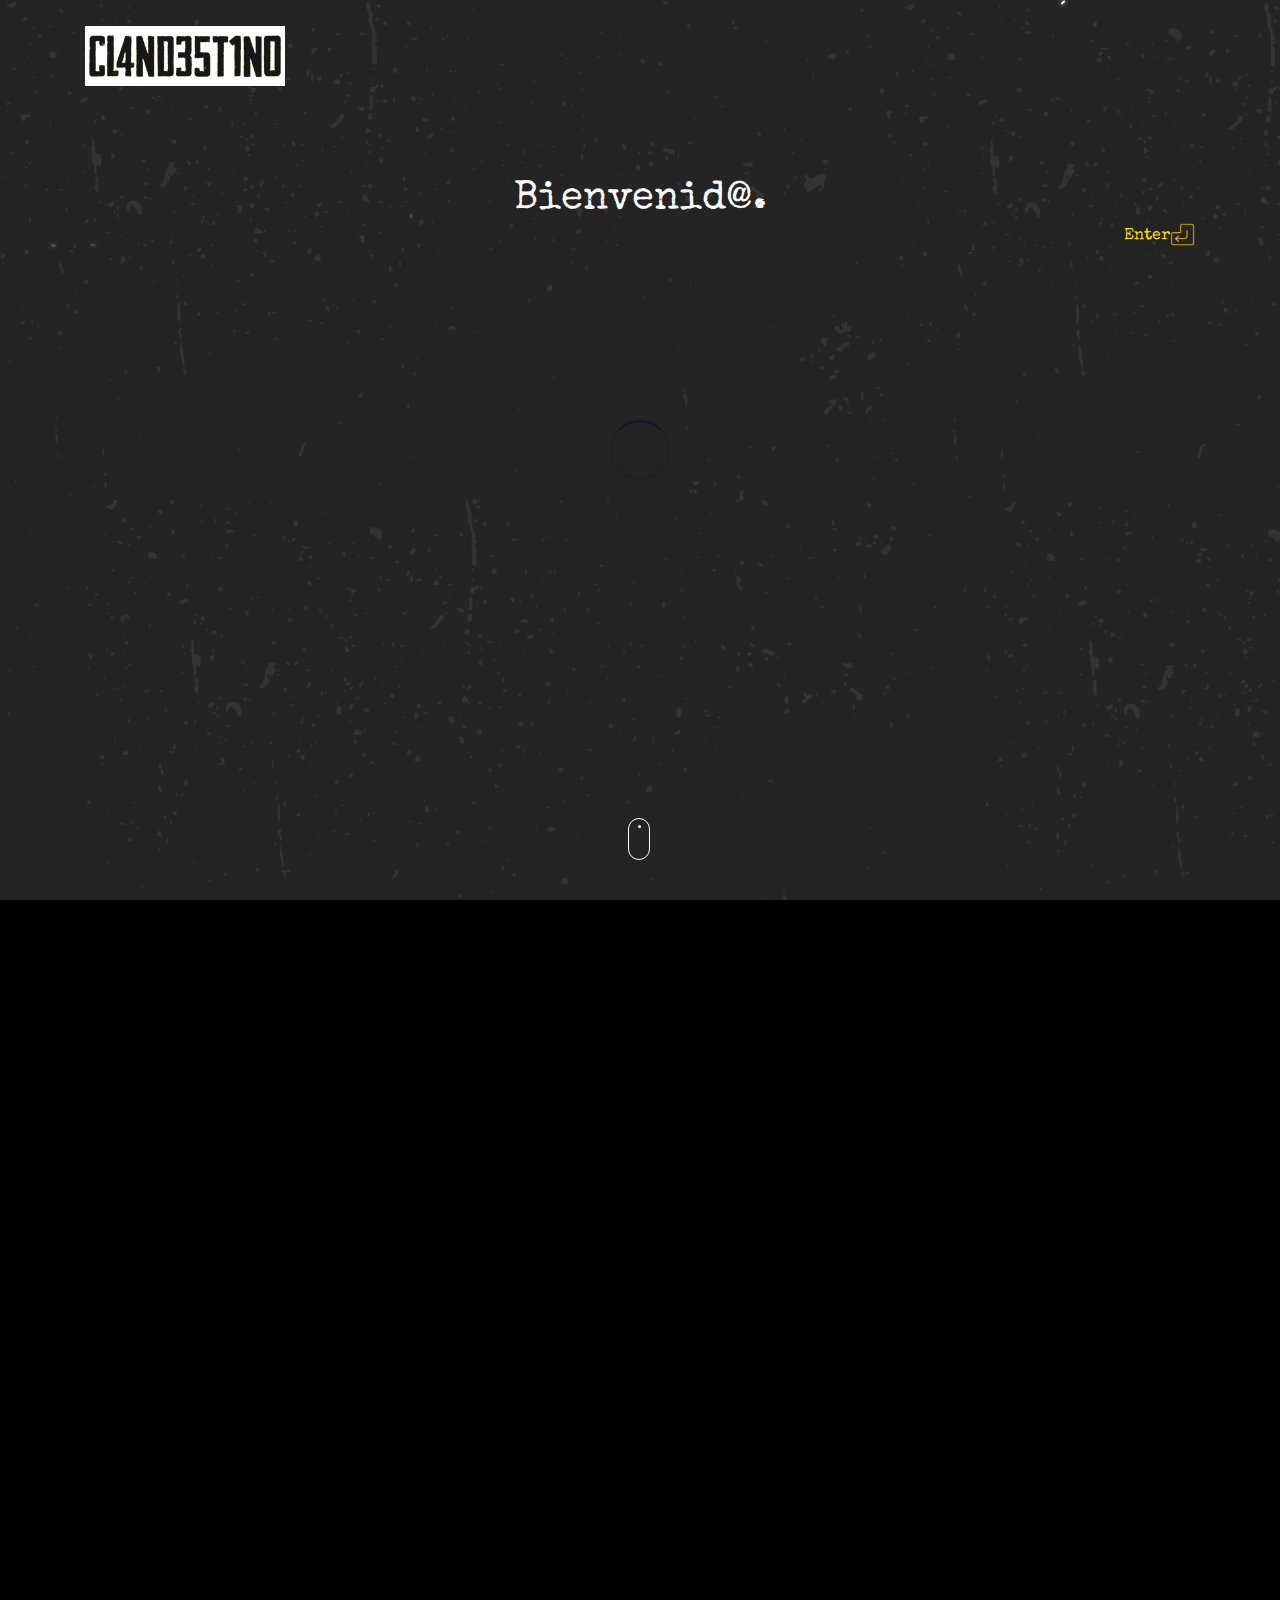
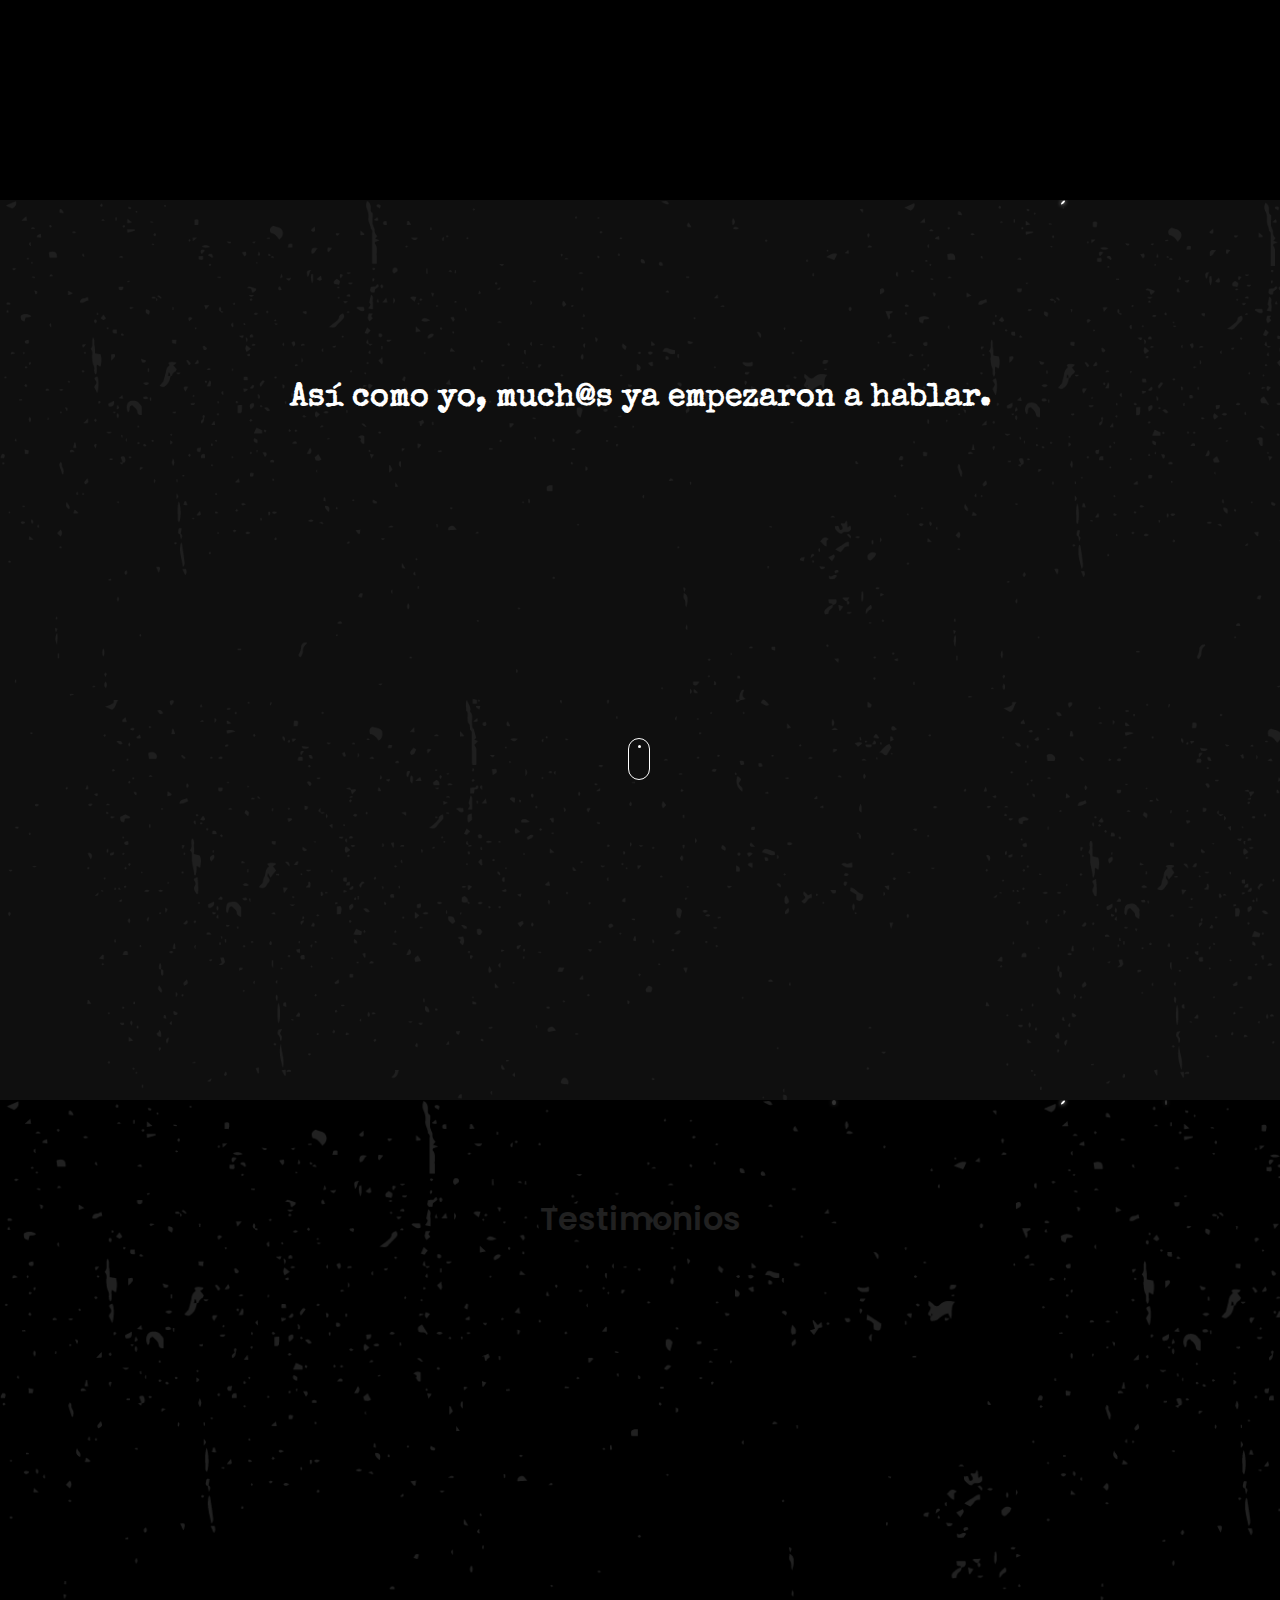
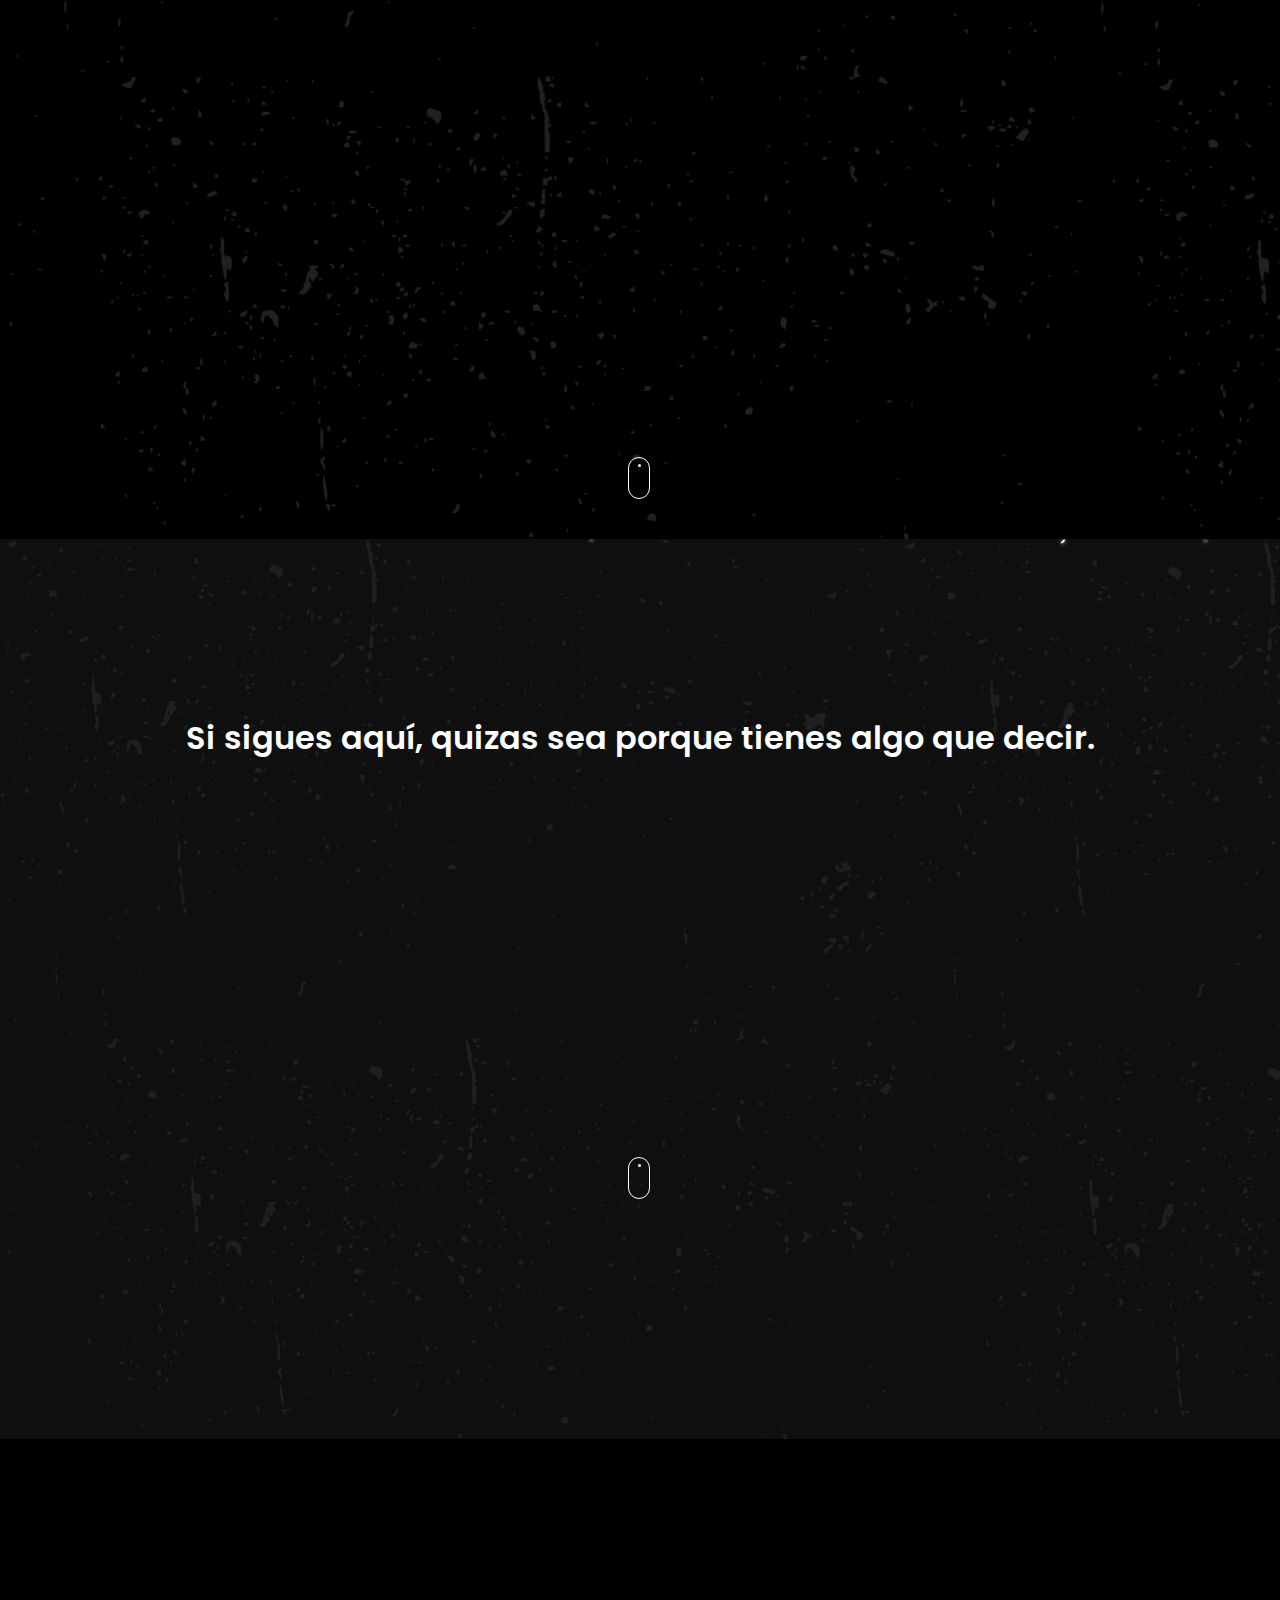
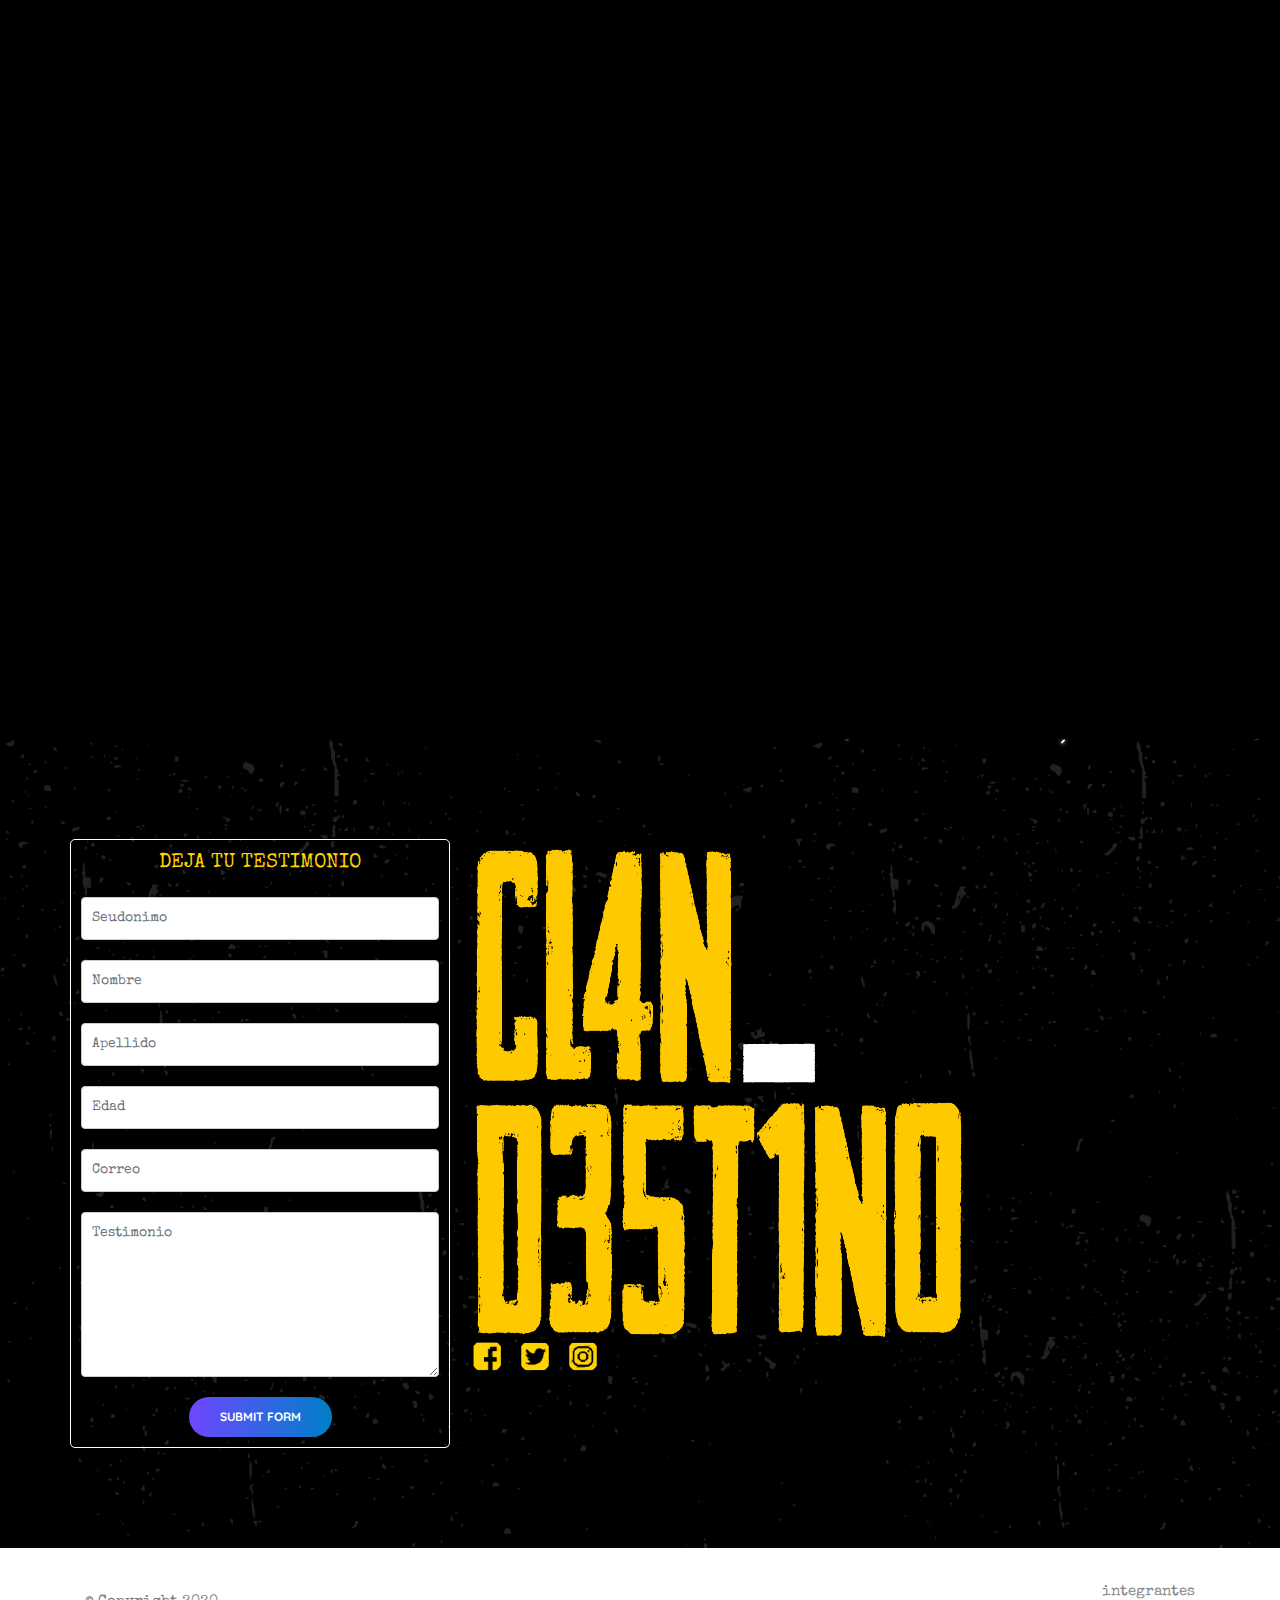
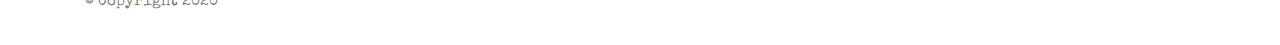
==== commit c05789af: "Adding arrows-flow,align of social_icons." ====
--- a/index.html
+++ b/index.html
@@ -119,6 +119,7 @@
                     <div class="project-load"></div>
                 </div>
             </div>
+            
 
             <!-- banner2 begin-->
             <section id="banner2" class="full-height relative no-top no-bottom" data-stellar-background-ratio=".2">
@@ -144,7 +145,7 @@
                             <div class="row">
                                 <div class="col-md-12 text-center">
                                     <div class="spacer-single d-block d-sm-none d-md-block"></div>
-                                    <h2 class="very-big b">Así como yo, much@s ya empezaron a hablar. </h2>
+                                    <h2 id="banner3__text">Así como yo, much@s ya empezaron a hablar. </h2>
                                     <div class="spacer-single"></div>
                                 </div>
                             </div>
@@ -153,7 +154,7 @@
 
                 </div>
 
-                <a href="#banner4" class="scroll-to">
+                <a href="#third__item" class="scroll-to">
                     <span class="banner3__mouse">
 						 <span class="scroll"></span>
                     </span>
@@ -193,7 +194,7 @@
                         <!-- close gallery item -->
 
                         <!-- gallery item -->
-                        <div class="col-lg-4 col-md-6 col-sm-6 mb30 sq-item wow">
+                        <div id="third__item" class="col-lg-4 col-md-6 col-sm-6 mb30 sq-item wow">
                             <div class="picframe wow">
                                 <div class="pf-click" data-value="#">
                                     <img src="images/testimony/2.png" class="wow" alt="" />
@@ -201,7 +202,11 @@
                             </div>
                         </div>
                         <!-- close gallery item -->
-
+                        <a href="#banner5" class="scroll-to">
+                            <span class="mouse">
+                                 <span class="scroll"></span>
+                            </span>
+                        </a>
                         <!-- gallery item -->
                         <div class="col-lg-4 col-md-6 col-sm-6 mb30 sq-item">
                             <div class="picframe wow">
@@ -235,7 +240,6 @@
                 </div>
             </section>
             <!-- banner4 close -->
-
             <!-- banner5 begin-->
             <section id="banner5" class="full-height relative owl-slide-wrapper text-light no-top no-bottom let-it-snow" data-bgimage="url(images/banner.png)" data-stellar-background-ratio=".2">
                 <div class="overlay-bg t50">
@@ -270,7 +274,6 @@
                           <video muted autoplay loop><source src="images/movie1.mp4" type="Video/mp4"></video>
                         </div>
                     </div>
-
                 </div>
             </section>
 
@@ -321,14 +324,14 @@
                                         </div>
                                     </div>
                                     <div class="col-md-6">
-                                            <div>
-                                            <img src="images/logo-final.png" height="500px" width="500px"/>
+                                        <div class="banner7--media__container">
+                                            <img id="" src="images/logo-final.png" height="500px" width="500px" padding-top="20px"/>
                                             </div>
                                             <div class="social-icons">
-                                            <a href="https://github.com/Sergio99778?tab=repositories"><i class="fa-facebook "></i></a>
+                                            <a href="#"><i class="fa-facebook"></i></a>
                                             <a href="#"><i class="fa-twitter "></i></a>
                                             <a href="#"><i class="fa-linkedin "></i></a>
-                                            </div>
+                                        </div>
                                     </div>
                                 </div>
                             </form>
@@ -338,6 +341,7 @@
 
                 </div>
             </section>
+            
            <!--  banner7 close -->
 
 
@@ -345,7 +349,7 @@
     <!-- content close -->
 
     <!-- footer begin -->
-    <footer class="dark">
+    <footer>
         <div class="container">
             <div class="row">
                 <div class="col-md-6 sm-mb10">
--- a/css/style.css
+++ b/css/style.css
@@ -84,11 +84,12 @@
     padding: 0 !important;
     margin: 0 !important;
     background: #fff;
+    font-family: 'Special Elite', cursive;
 }
 
 body {
     overflow: hidden;
-    font-family: "Quicksand", Arial, Helvetica, sans-serif;
+    font-family: 'Special Elite', cursive;
     font-size: 15px;
     font-weight: 500;
     background: #fff;
@@ -2624,10 +2625,10 @@
 	line-height:120px;
 }
 .banner1 {
-    padding-top: 150px;
+    padding-top: 50px;
     padding-bottom: 100px;
     margin-top: 100px;
-    height: 250px;
+    height: 350px;
     margin-bottom:180px
 }
 .banner3 {
@@ -2636,6 +2637,12 @@
     margin-top: 150px;
     height: 500px;
     margin-bottom:180px
+}
+#banner3__text {
+    font-size: 32px;
+    font-weight: 600;
+    letter-spacing: normal;
+    font-family:'Special Elite', cursive ;
 }
 .banner3__mouse {
     position: absolute;
@@ -2651,6 +2658,9 @@
     animation: intro 1s;
     margin-bottom: 280px;
 }
+#banner4 {
+    background-image: url('../images/background/nackgrpimd.png');
+}
 .banner5 {
     padding-top: 0px;
     padding-bottom: 50px;
@@ -2671,6 +2681,13 @@
     -webkit-animation: intro 1s;
     animation: intro 1s;
     margin-bottom: 200px;
+}
+.banner--middle__mouse {
+    position: relative;
+    top: 200px;
+}
+#banner7 {
+    background-image: url('../images/background/nackgrpimd.png');
 }
 #formulario__datos {
     display: none;
@@ -2719,8 +2736,8 @@
       color: gold;
   }
   .button__enter{
-      width: 40px;
-      height: 35px;
+      width: 25px;
+      height: 23px;
       background-image: url('../images/button_enter.png');
       background-repeat:no-repeat;
       background-position:center;
@@ -6814,6 +6831,11 @@
 .inline-block {
     display: inline-block;
 }
+.banner7--media__container {
+    display: flex;
+    align-items: center;
+    justify-content: flex-start;
+}
 
 
 /* ================================================== */
@@ -7580,7 +7602,6 @@
 .owl-arrow .next:before {
     font-family: "FontAwesome";
     content: '\f177';
-    color: #2;
     padding: 20px;
     font-size: 32px;
     display: block;
@@ -9707,9 +9728,6 @@
     .de_tab.tab_steps .de_nav li .v-border {
         border: none;
     }
-    .hidden-phone {
-        display: none;
-    }
     .grid_gallery .item {
         width: 100%;
     }
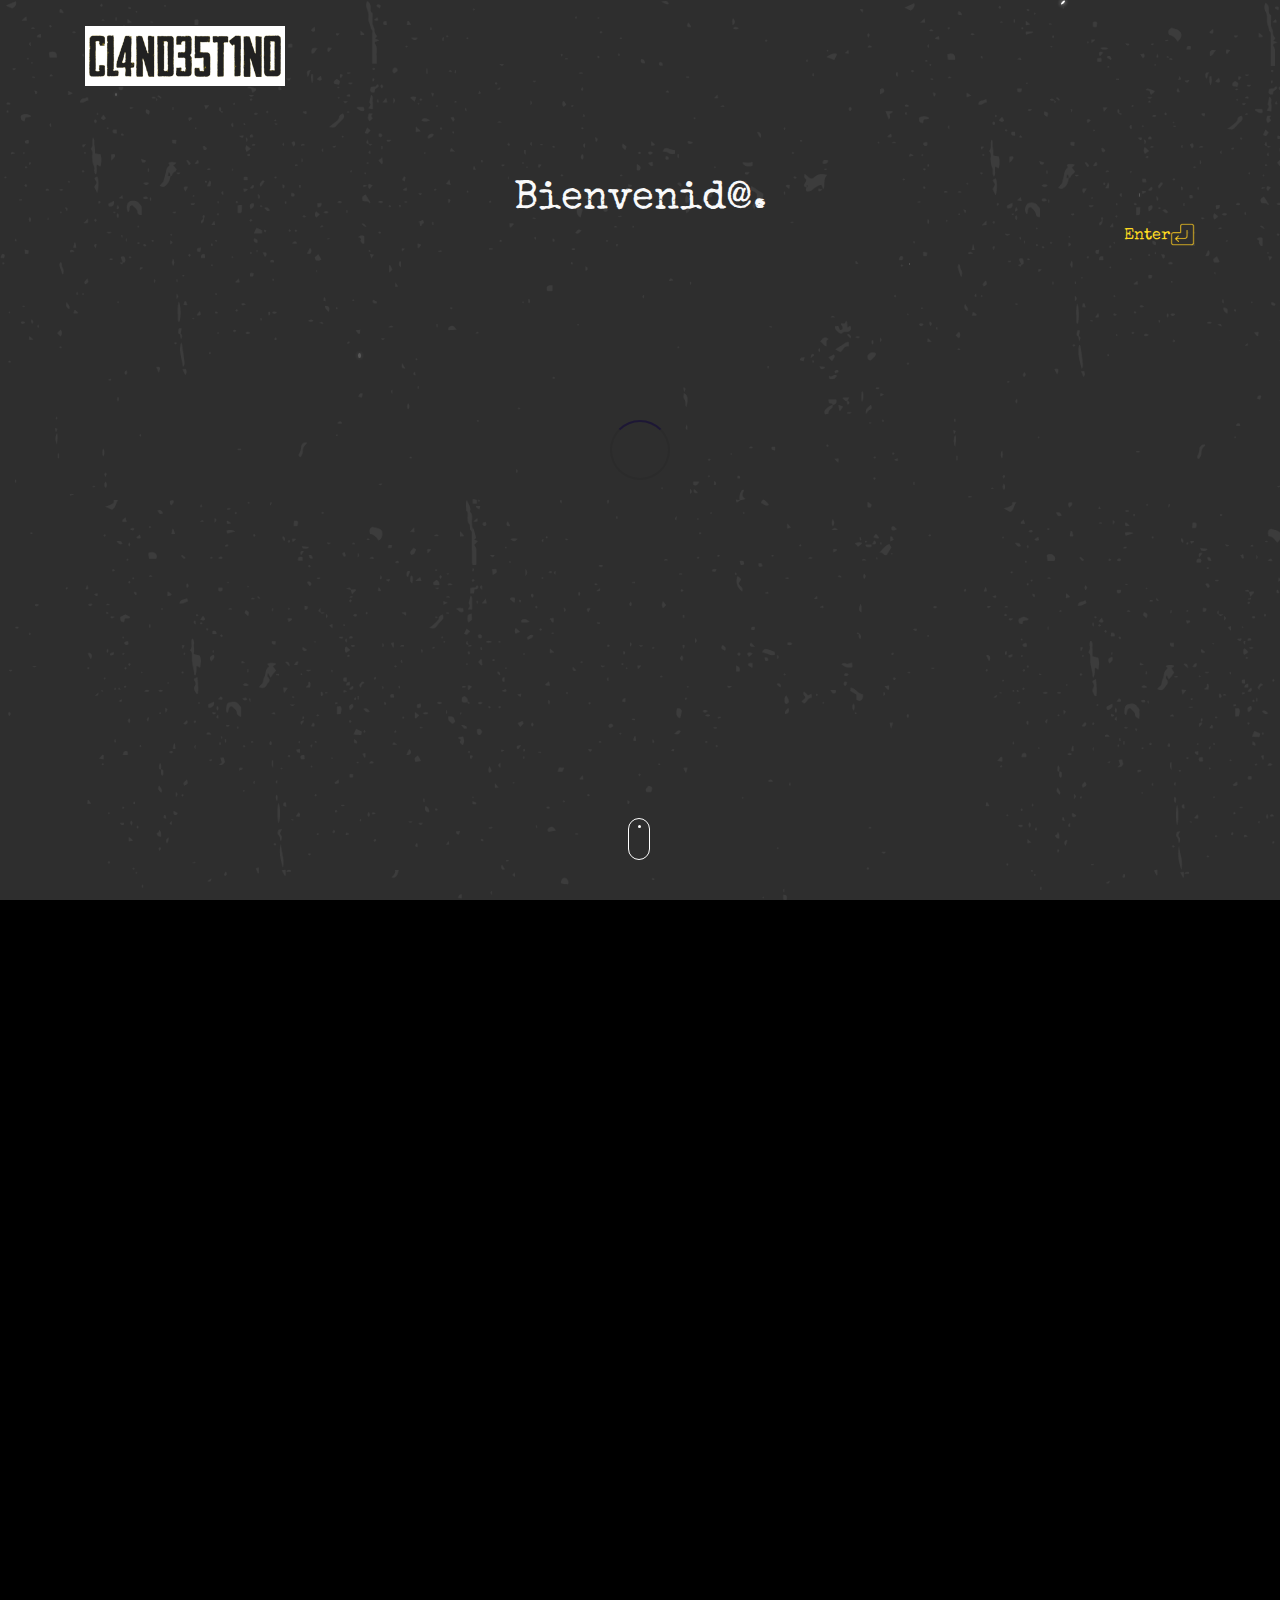
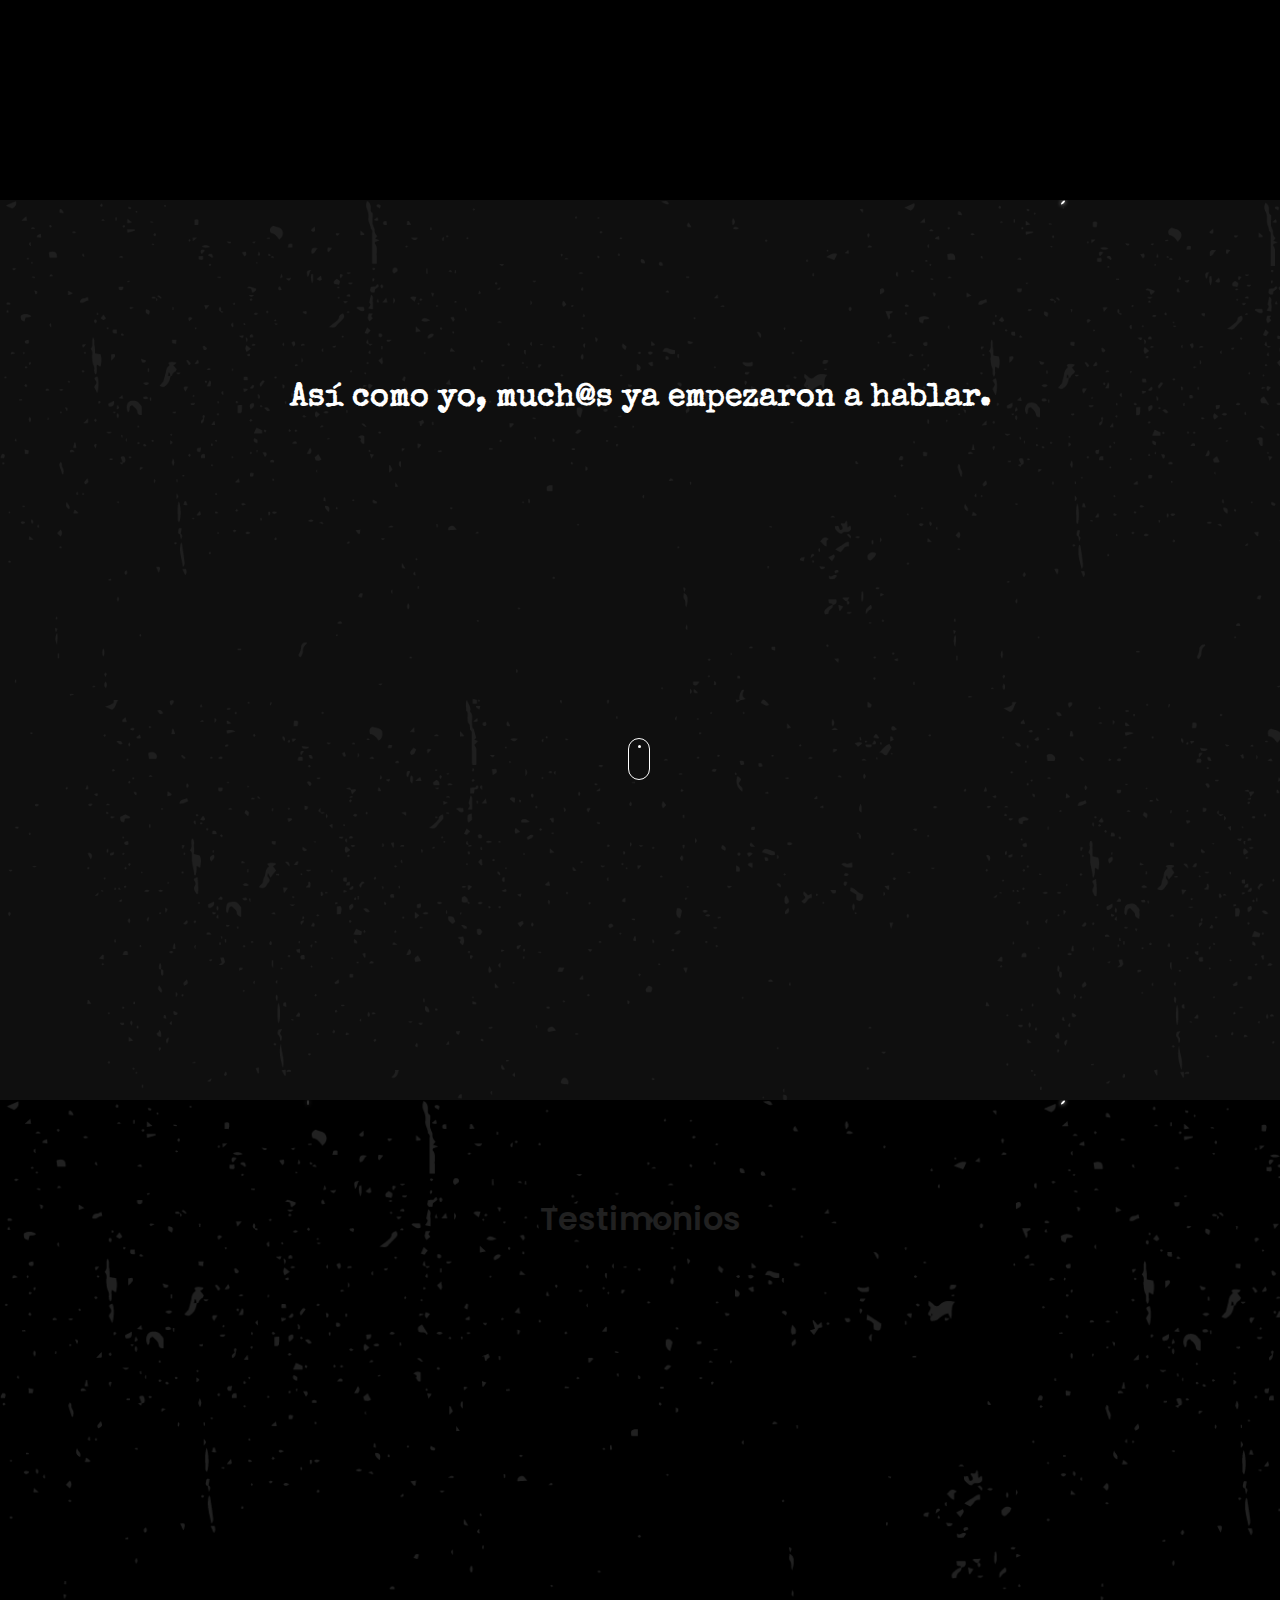
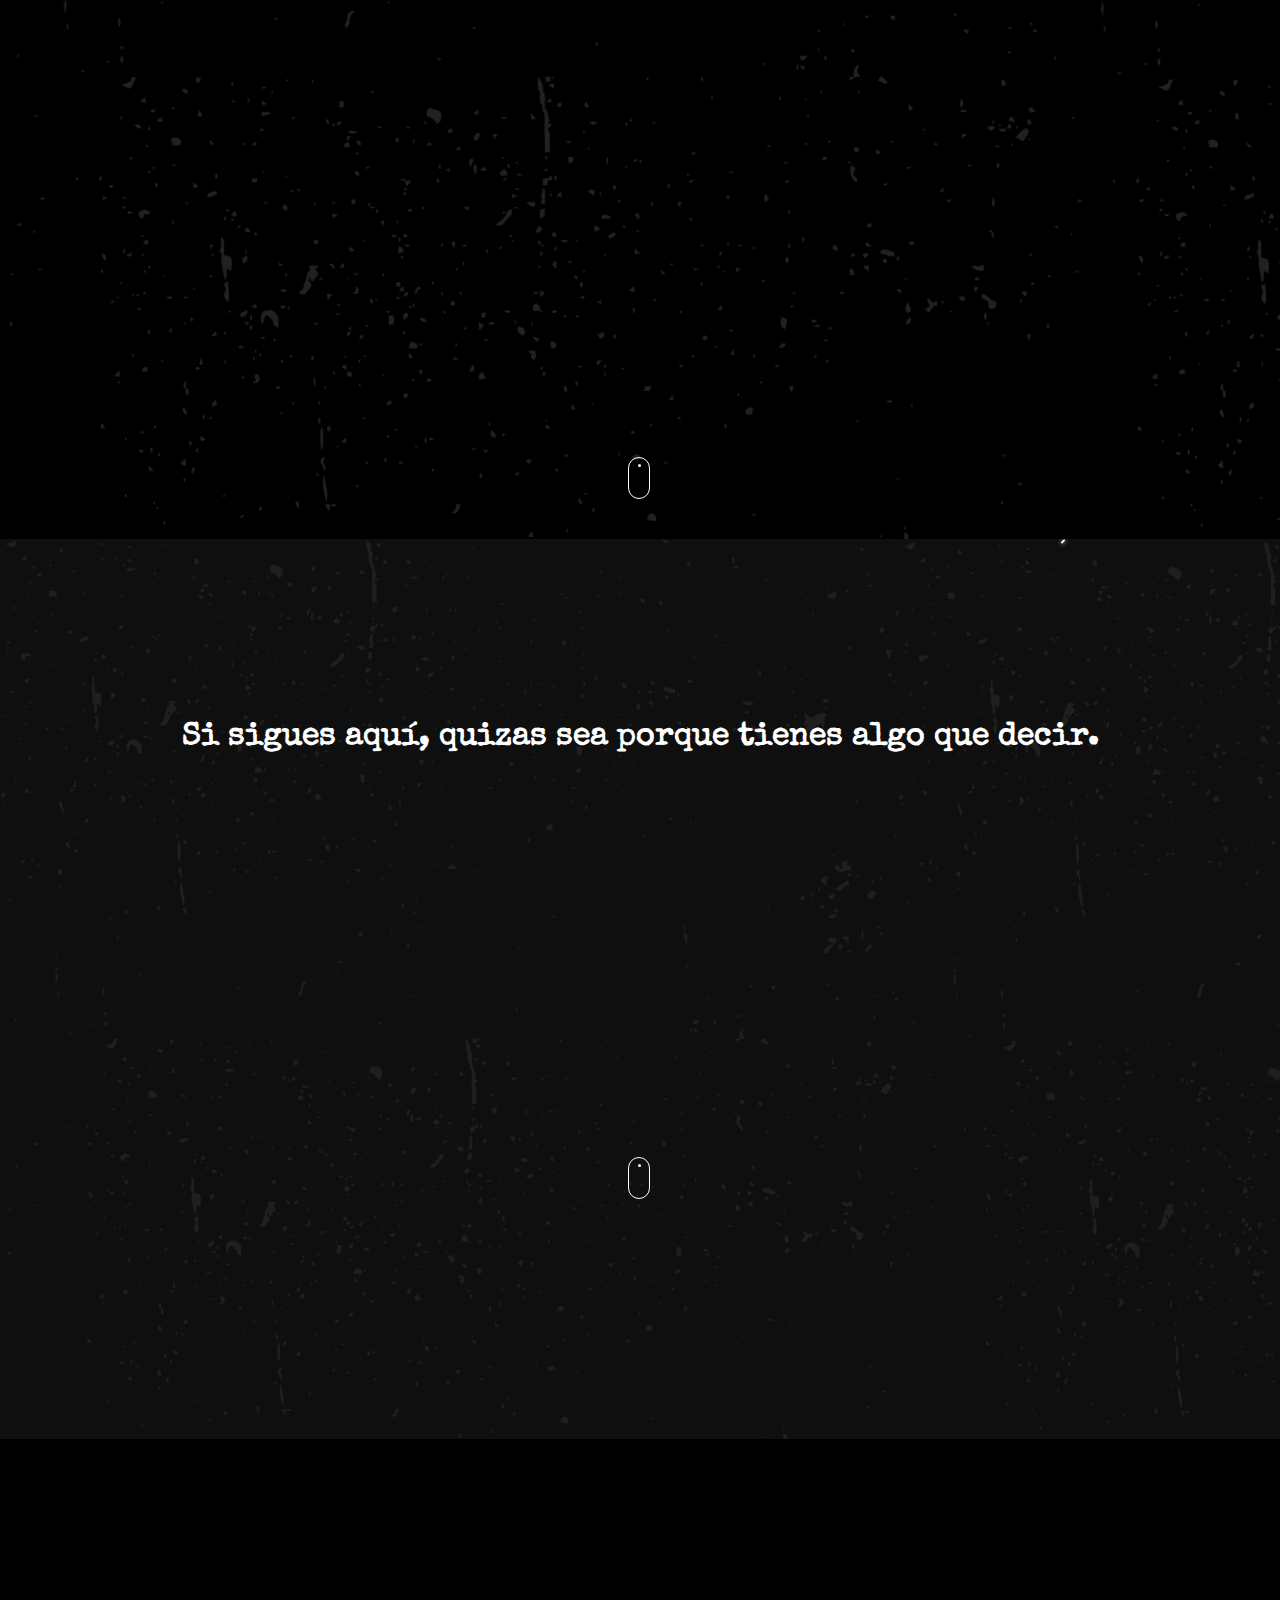
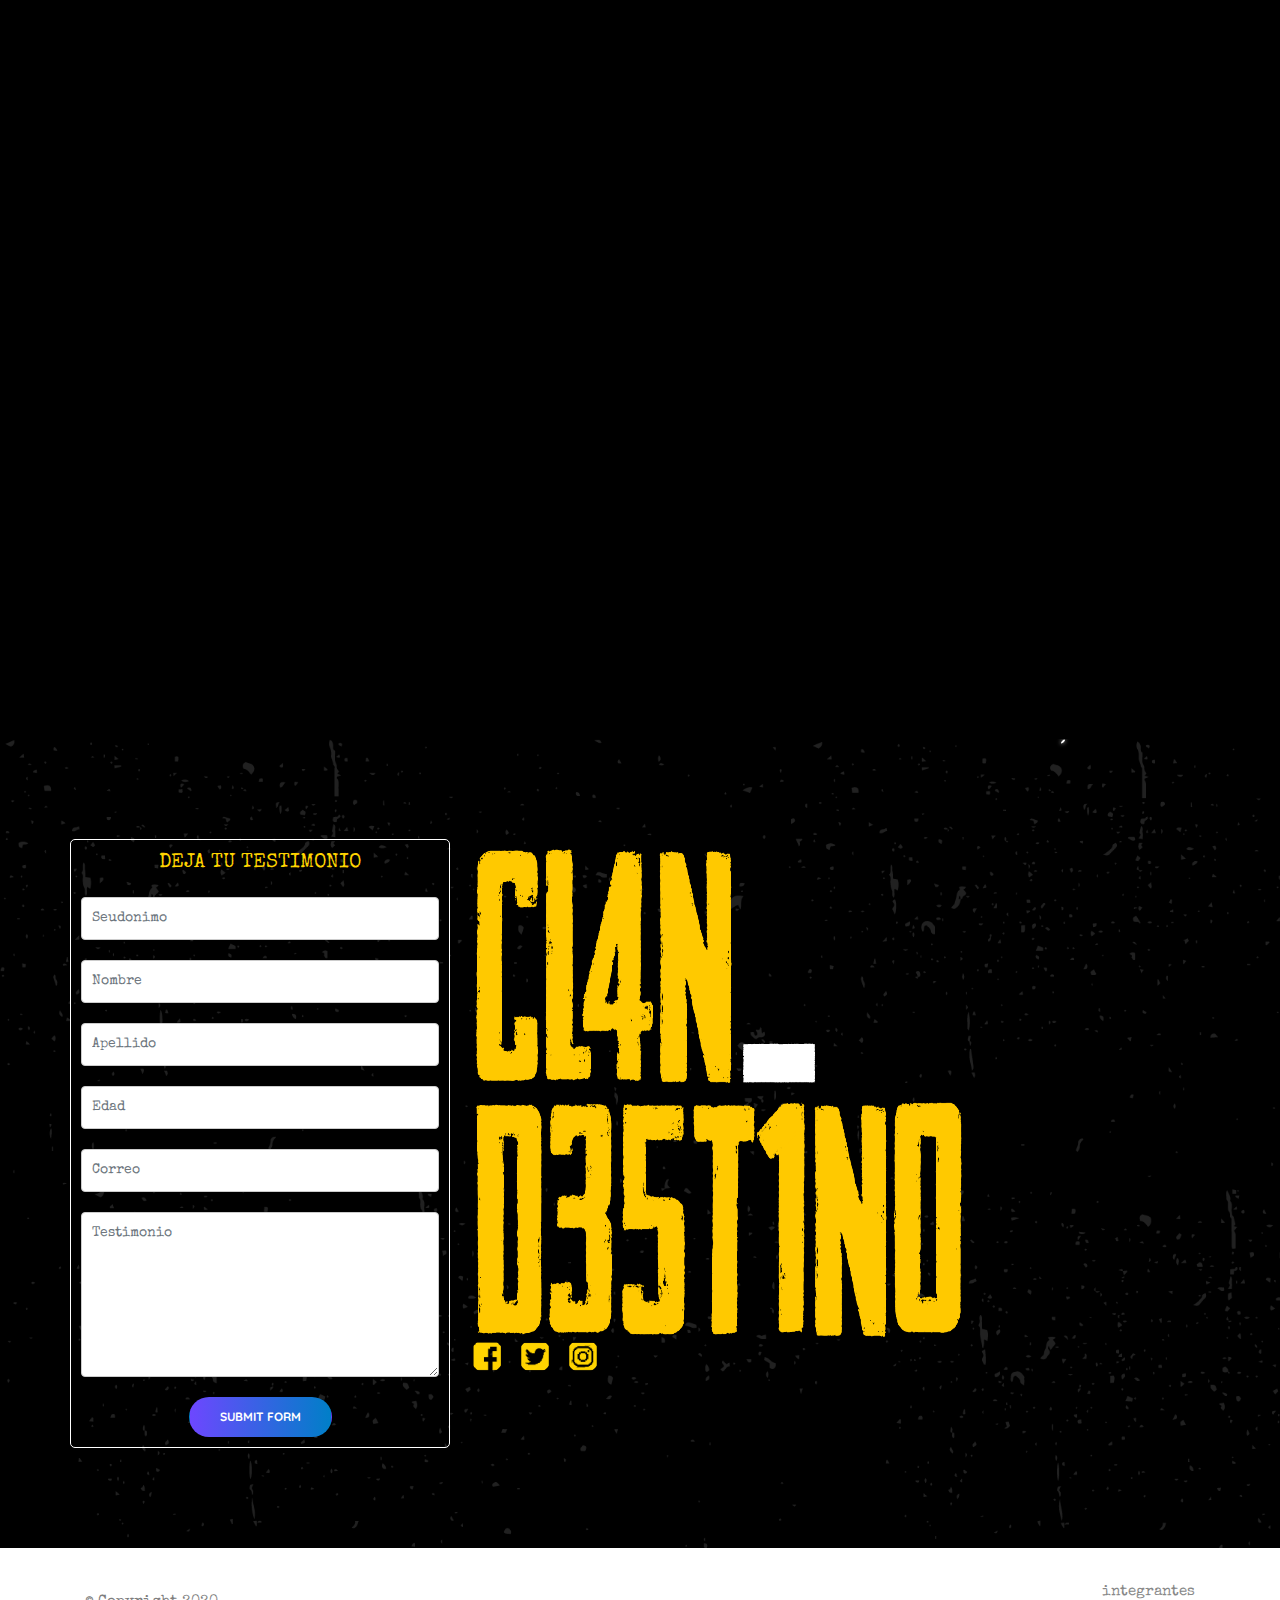
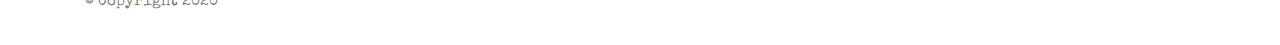
==== commit 0c2404e2: "Adding font to banners." ====
--- a/index.html
+++ b/index.html
@@ -249,7 +249,7 @@
                             <div class="row">
                                 <div class="col-md-12 text-center">
                                     <div class="spacer-single d-block d-sm-none d-md-block"></div>
-                                    <h2 class="very-big b">Si sigues aquí, quizas sea porque tienes algo que decir.</h2>
+                                    <h2 id="banner5__text" class="very-big b">Si sigues aquí, quizas sea porque tienes algo que decir.</h2>
                                     <div class="spacer-single"></div>
                                 </div>
                             </div>
--- a/css/style.css
+++ b/css/style.css
@@ -2638,7 +2638,8 @@
     height: 500px;
     margin-bottom:180px
 }
-#banner3__text {
+#banner3__text,
+#banner5__text {
     font-size: 32px;
     font-weight: 600;
     letter-spacing: normal;
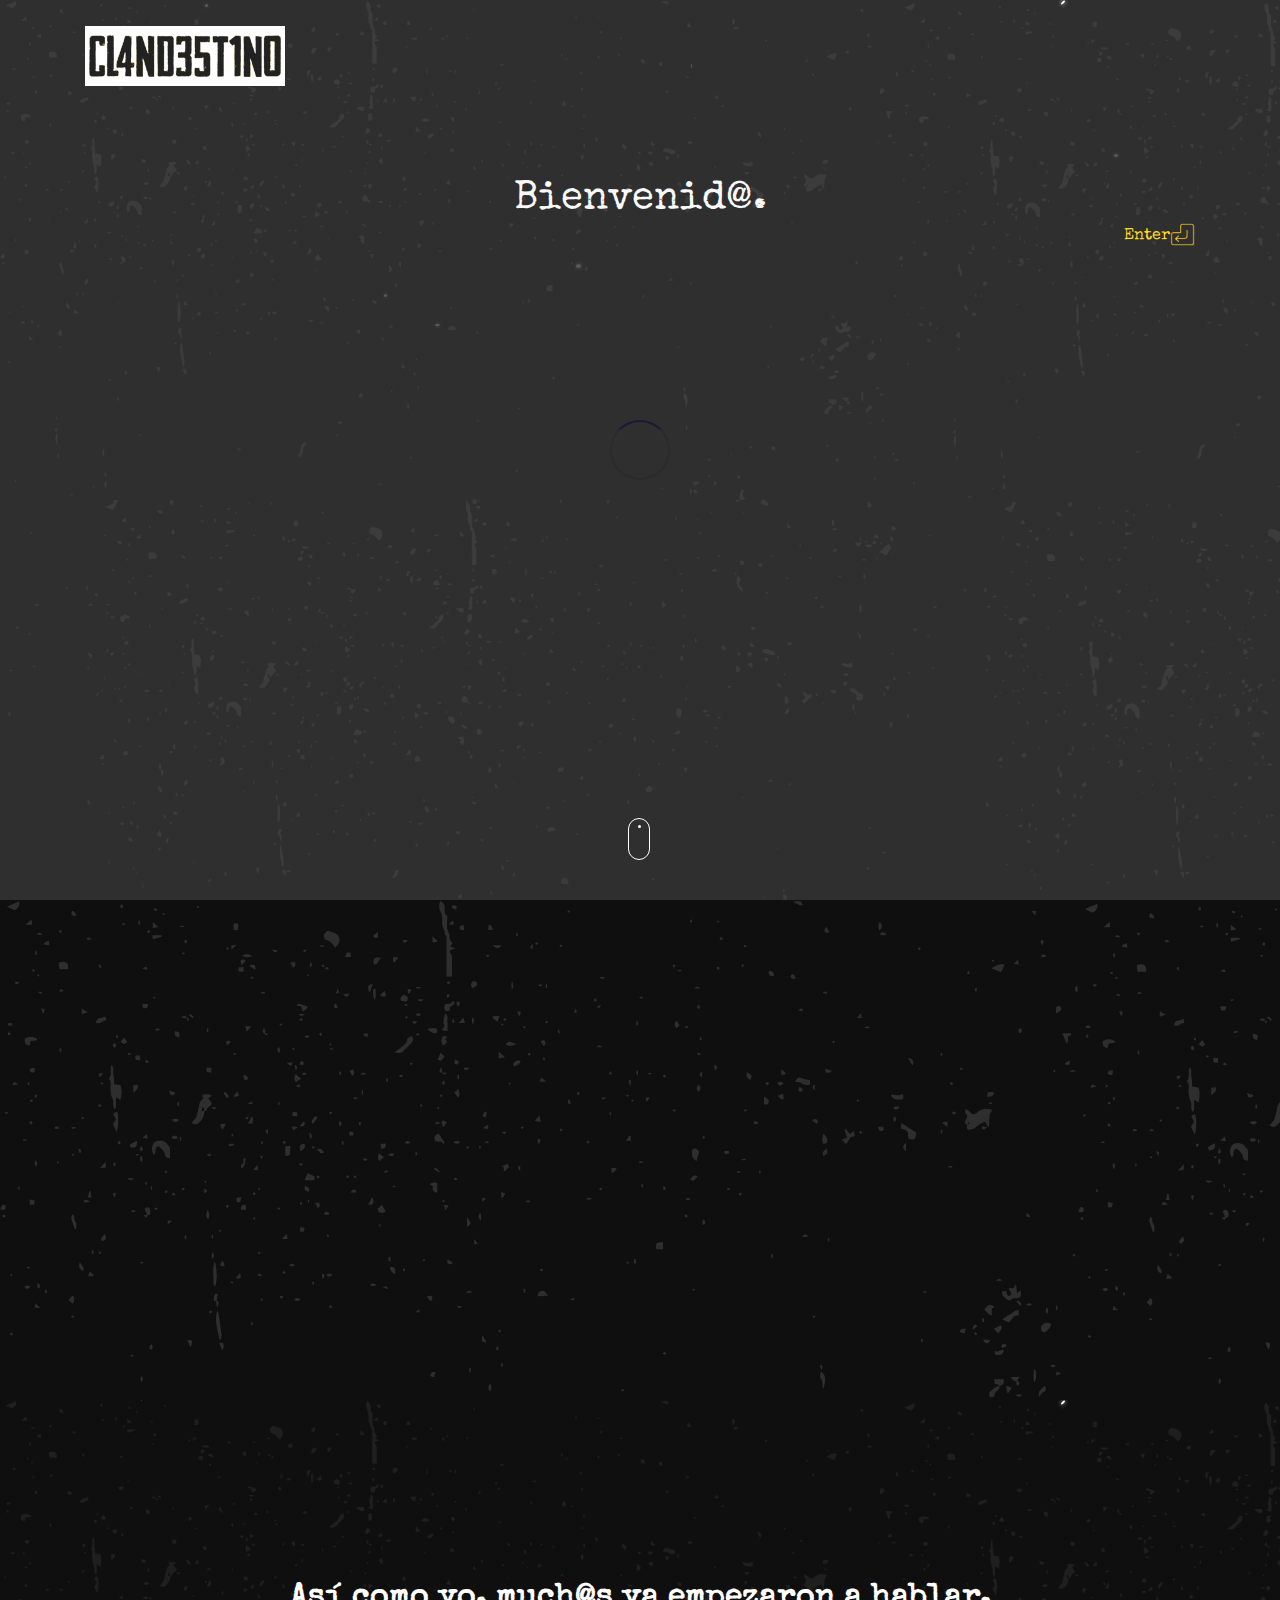
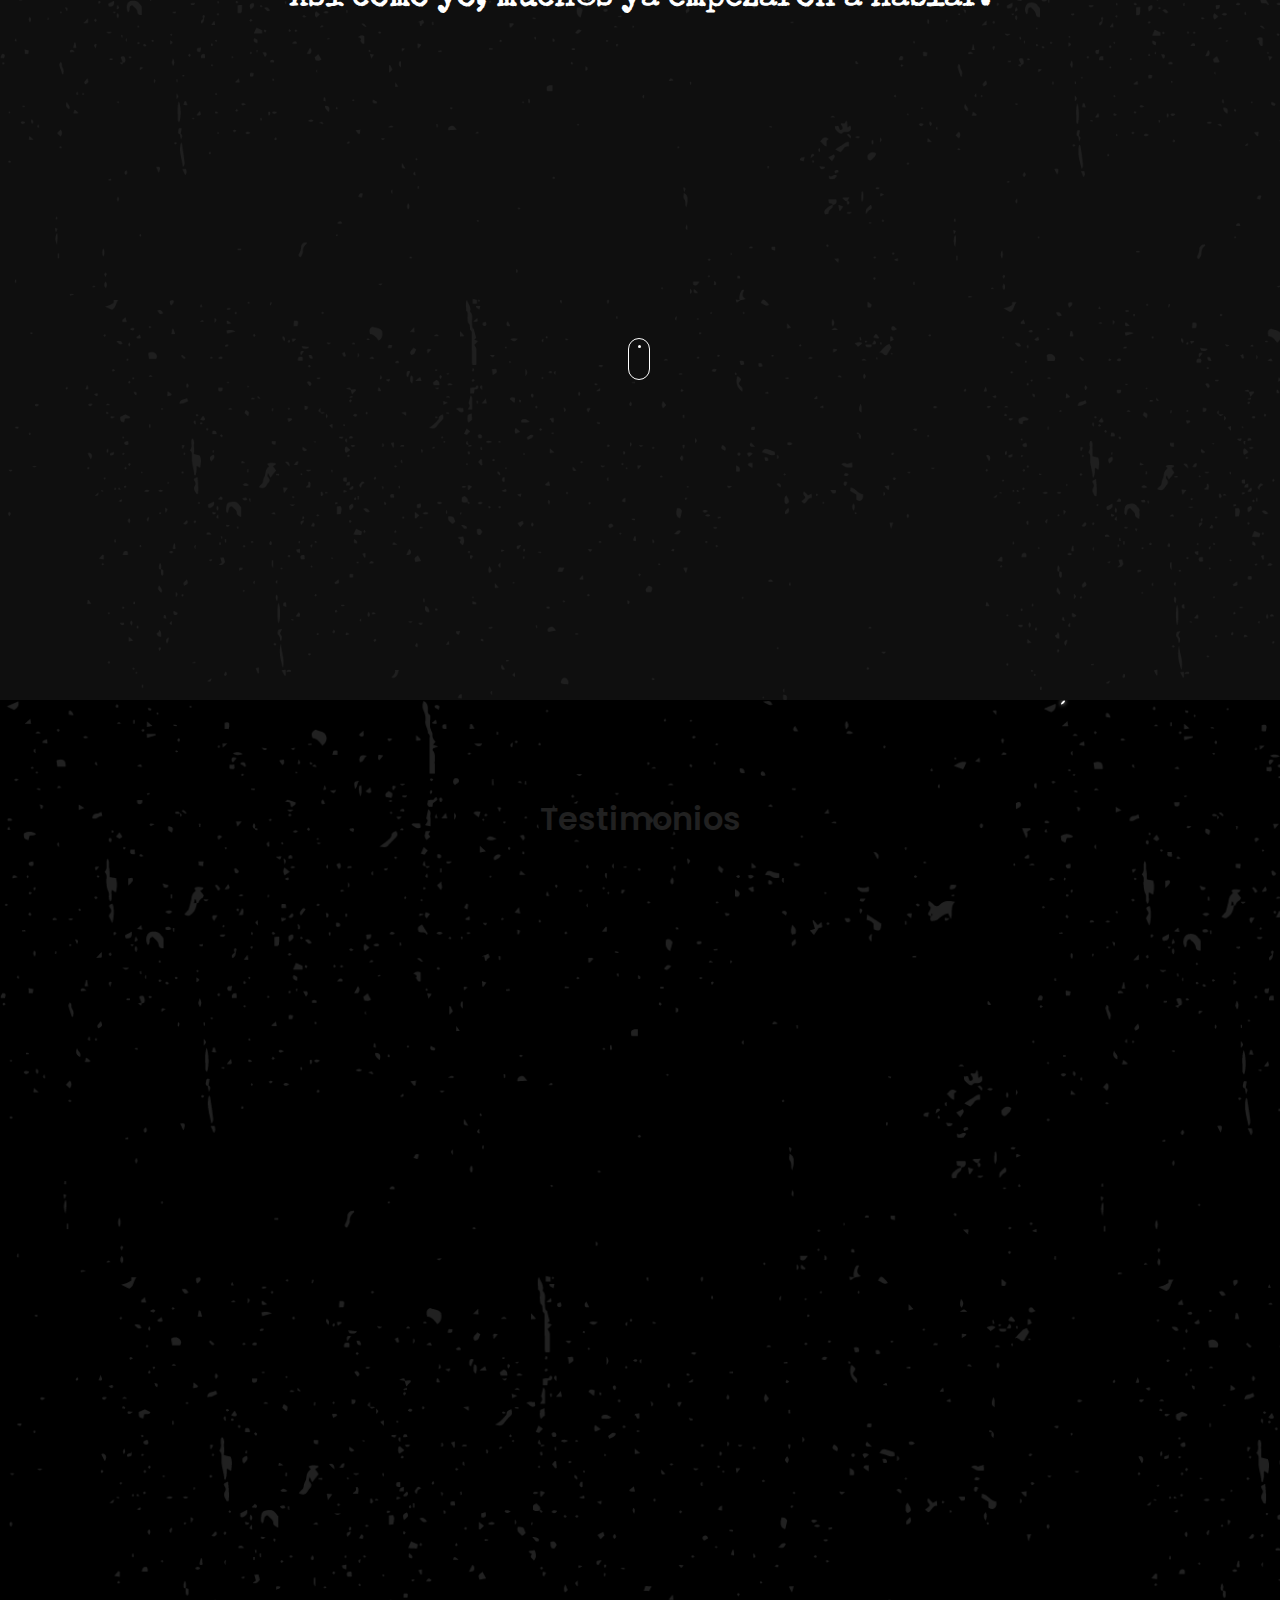
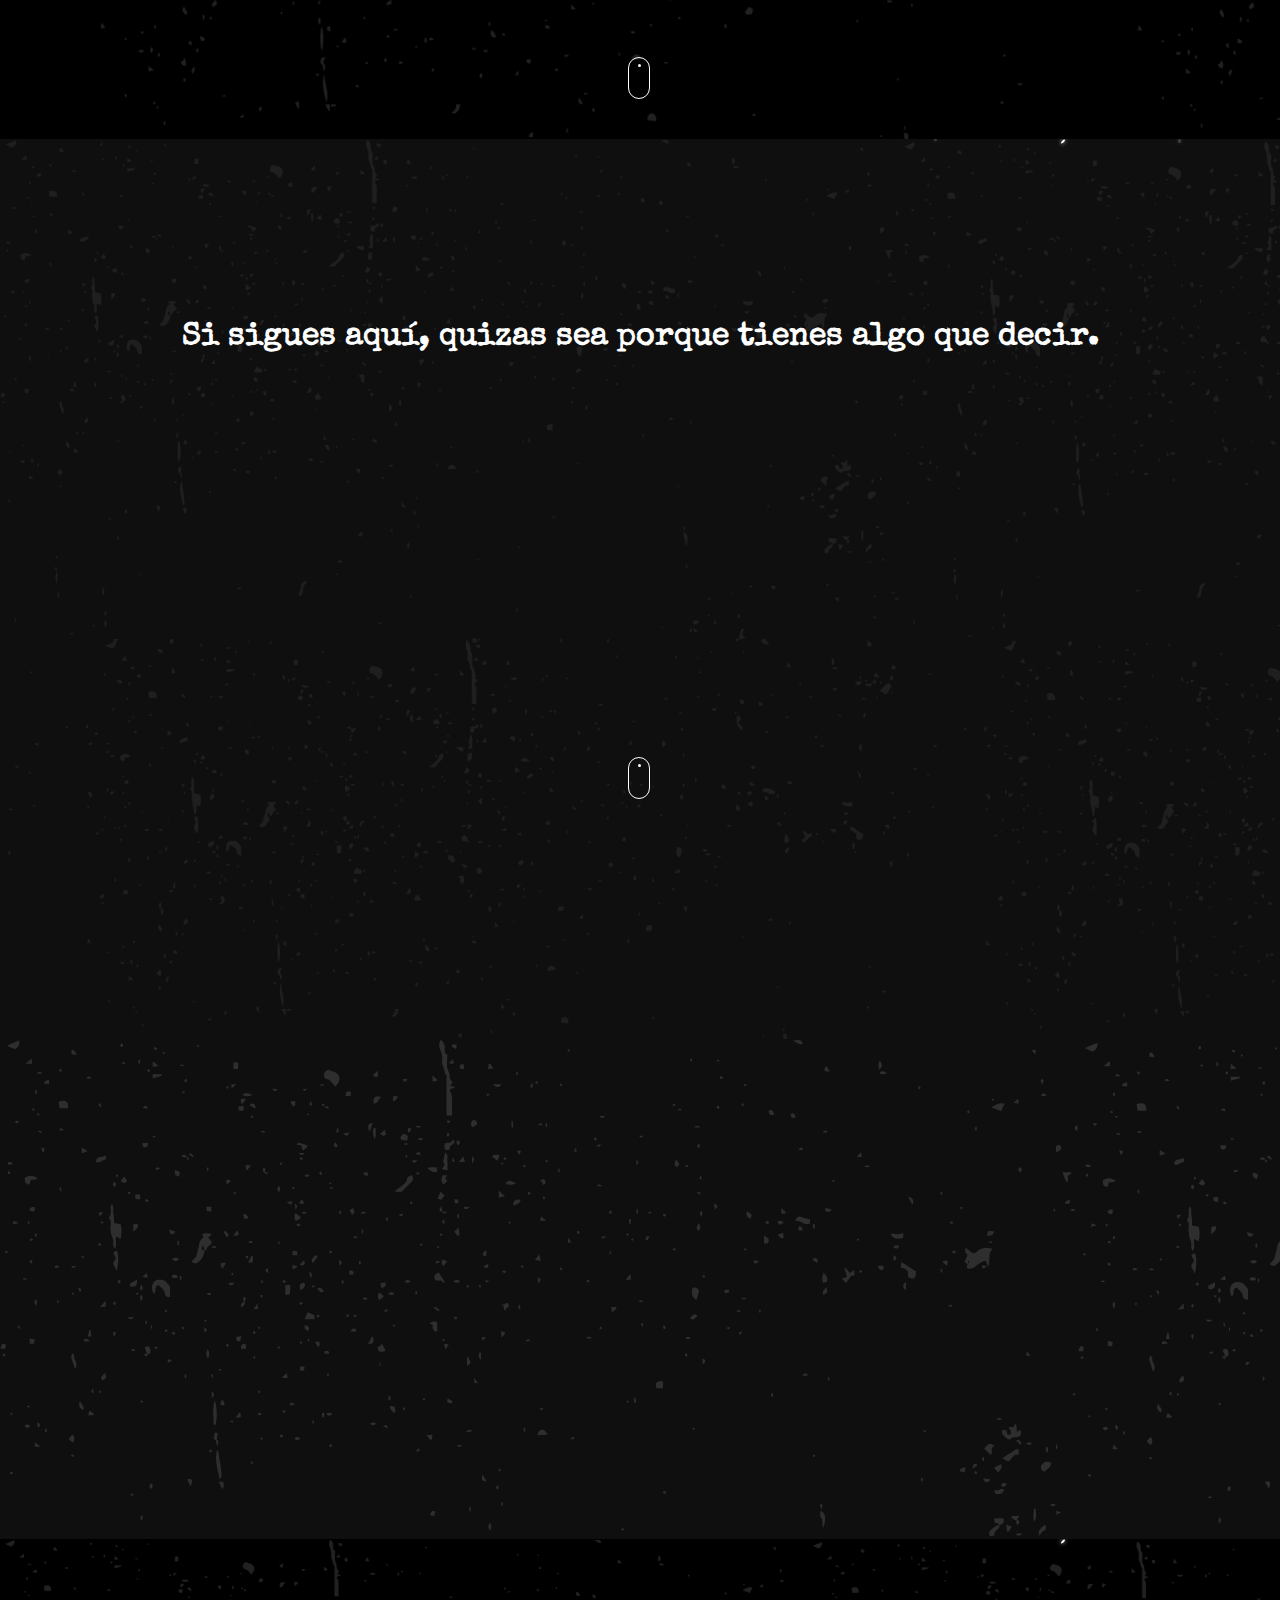
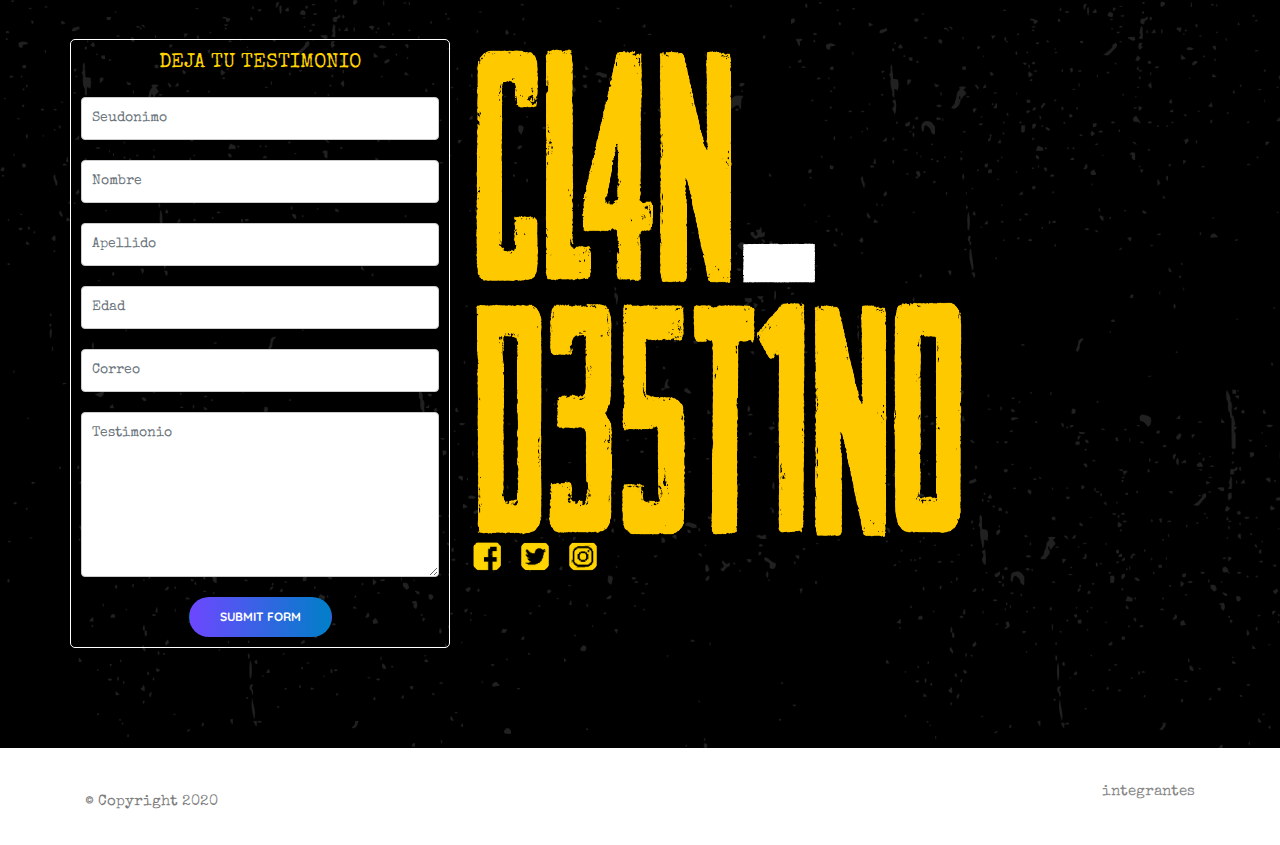
==== commit 37df3eaf: "Adding video to responsive" ====
--- a/index.html
+++ b/index.html
@@ -122,16 +122,9 @@
             
 
             <!-- banner2 begin-->
-            <section id="banner2" class="full-height relative no-top no-bottom" data-stellar-background-ratio=".2">
-                <div class="container">
-                    <div class="row">
-                        <div class="col-md-12 movie">
-                          <video muted autoplay loop><source src="images/movie1.mp4" type="Video/mp4"></video>
-                        </div>
-                    </div>
-
-                </div>
-            </section>
+            <div class="container__video">
+                <video  loop autoplay muted class="video" src="./images/movie1.mp4"></video>
+            </div>
 
             <!-- banner2 close-->
 
@@ -267,15 +260,9 @@
             <!-- banner5 close-->
 
             <!-- banner6 begin-->
-            <section id="banner6" class="full-height relative no-top no-bottom" data-stellar-background-ratio=".2">
-                <div class="container">
-                    <div class="row">
-                        <div class="col-md-12 movie">
-                          <video muted autoplay loop><source src="images/movie1.mp4" type="Video/mp4"></video>
-                        </div>
-                    </div>
-                </div>
-            </section>
+            <div class="container__video">
+                <video loop autoplay muted class="video" src="./images/heraldo para web_1.mp4"></video>
+            </div>
 
             <!-- banner6 close-->
 
--- a/css/style.css
+++ b/css/style.css
@@ -2686,6 +2686,10 @@
 .banner--middle__mouse {
     position: relative;
     top: 200px;
+}
+#banner6 {
+    height: 500px;
+    width: 100%;
 }
 #banner7 {
     background-image: url('../images/background/nackgrpimd.png');
@@ -5576,7 +5580,6 @@
 
 /* ================================================== */
 
-video,
 object {
     display: inline-block;
     vertical-align: baseline;
@@ -5590,15 +5593,6 @@
     height: 0;
     padding-bottom: 56.25%;
 }
-
-.video {
-    position: absolute;
-    top: 0;
-    left: 0;
-    width: 100%;
-    height: 100%;
-}
-
 .de-video-container {
     top: 0%;
     left: 0%;
@@ -9296,6 +9290,17 @@
     height: 100vh;
     overflow: hidden;
   }
+  .video {
+      width: 100%;
+      height: 100%;
+      background-color: #0f0f0f;
+      background-image: url('../images/background/nackgrpimd.png');
+  }
+  .container__video {
+      width: 100%;
+      height: 500px;
+      background-image: url('../images/background/nackgrpimd@2x.png');
+  }
   
   .movie video {
     min-width: 100%;
@@ -9342,7 +9347,7 @@
     }
     #formulario__siguiente {
         padding-right: 15%;
-    }
+
 }
 
 
@@ -9357,6 +9362,7 @@
 }
 
 @media only screen and (max-width: 992px) {
+
     .text-center-sm {
         text-align: center;
     }
@@ -9840,6 +9846,7 @@
 	h1.big span.underline{
 		height:3px;
 	}
+
 }
 
 
@@ -10003,6 +10010,7 @@
 	.xs-hide{
 		display:none;
 	}
+
 }
 
 
@@ -10034,6 +10042,7 @@
         margin: 0;
         padding: 0;
     }
+
 }
 
 @media only screen and (max-width: 420px) {
@@ -10045,6 +10054,8 @@
         display: none;
     }
 
+
+
 }
 
 #ifrm {
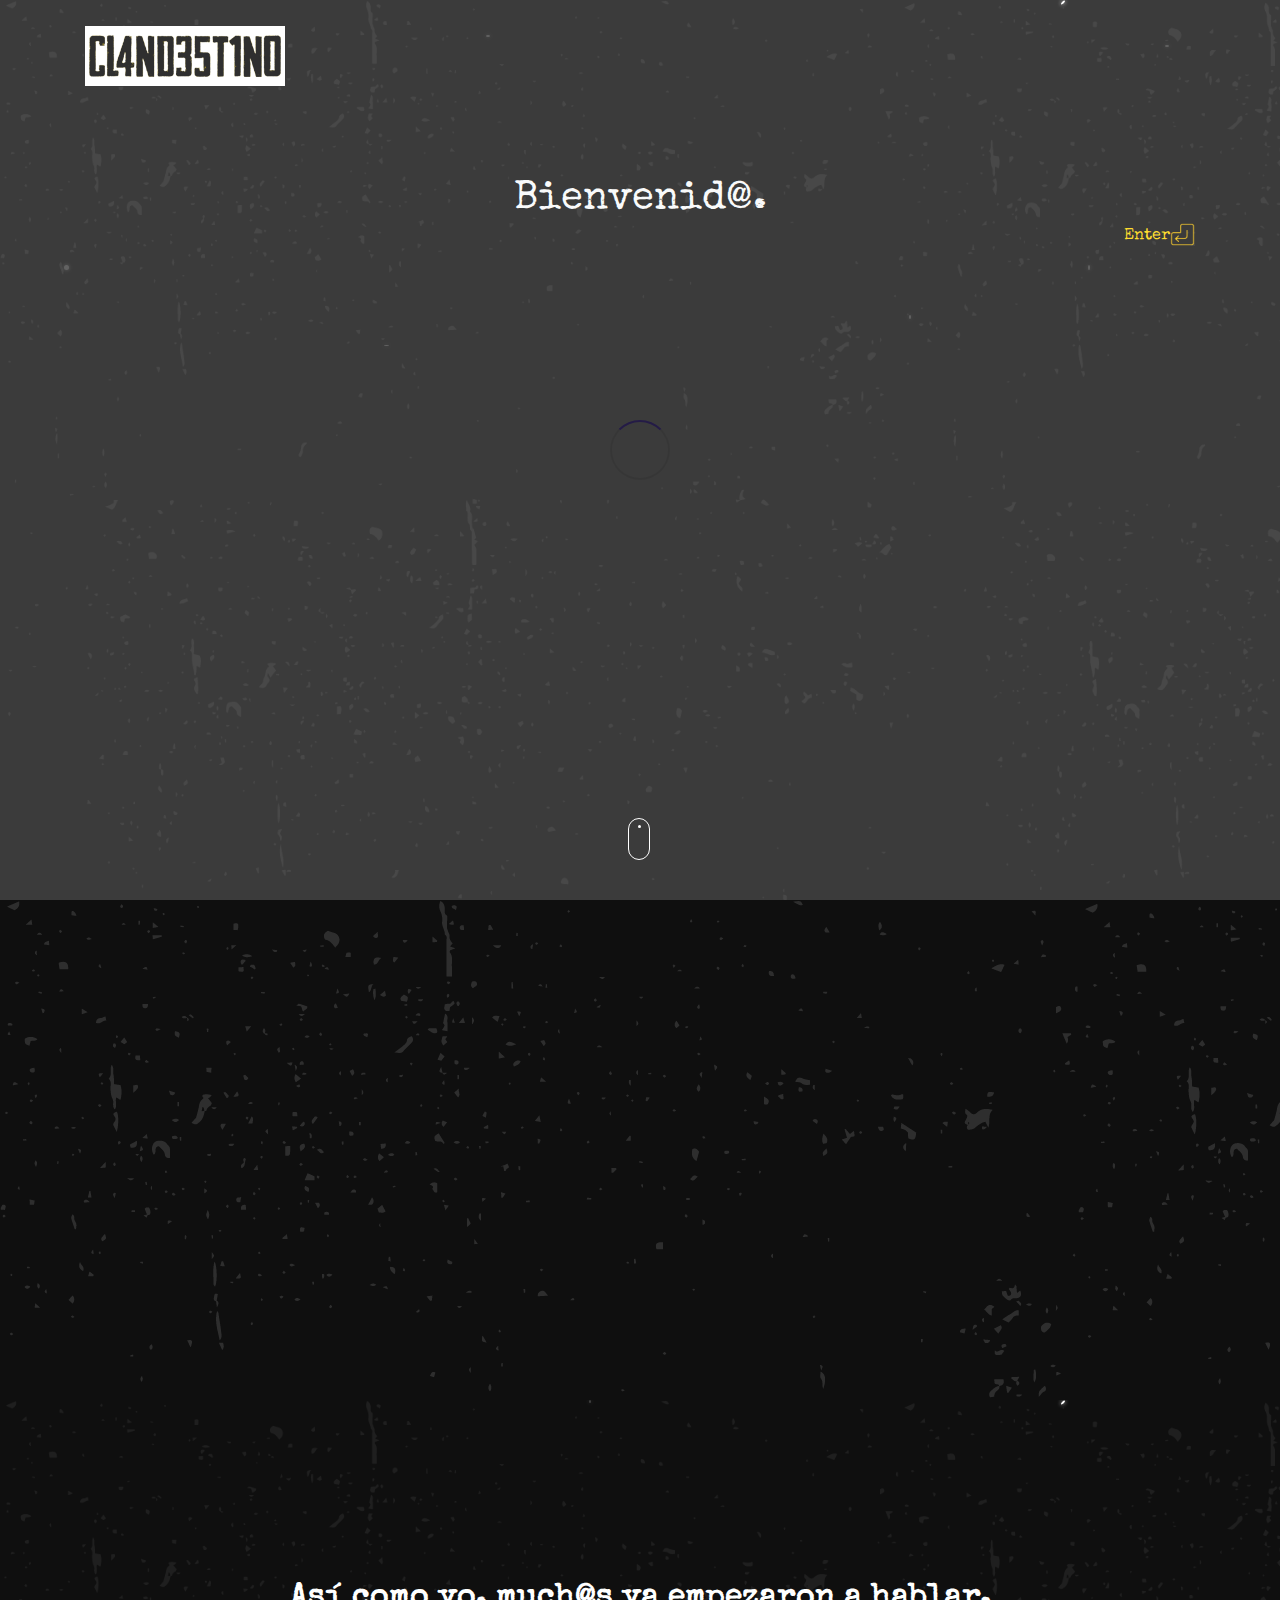
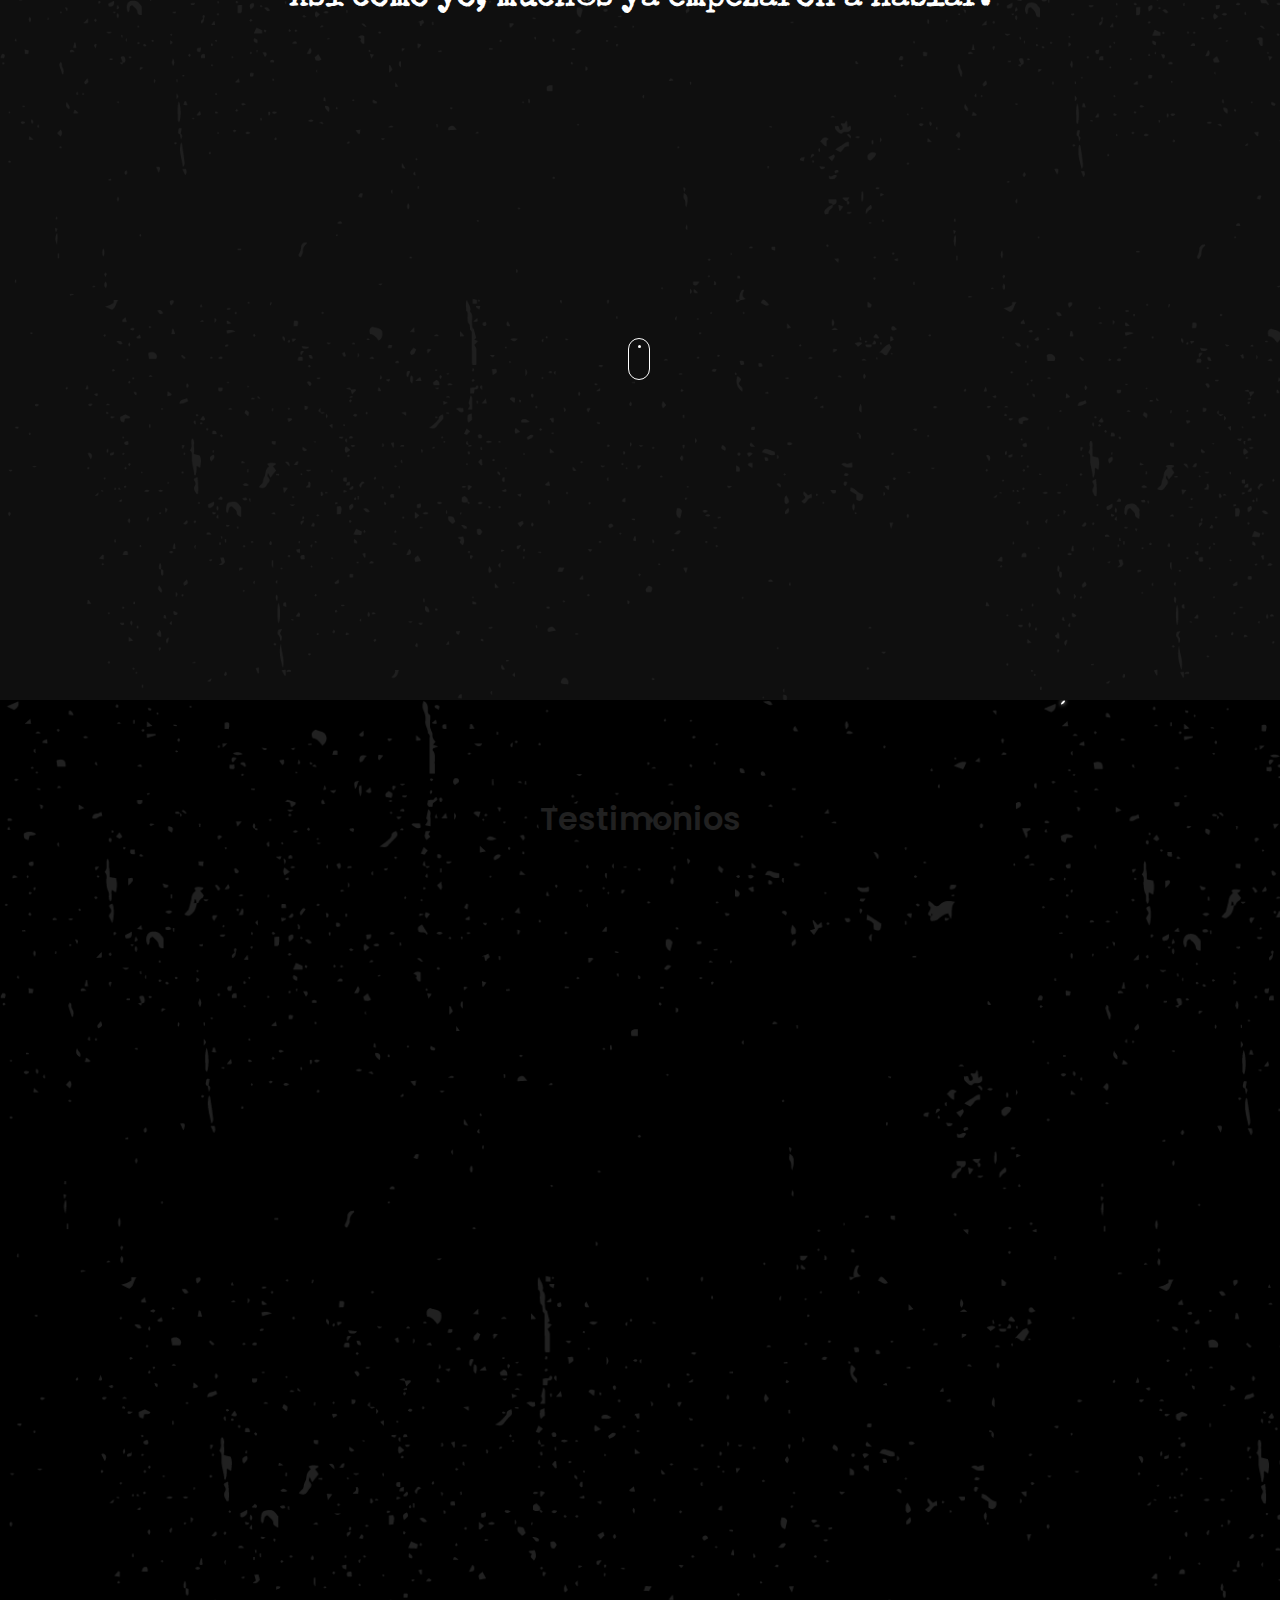
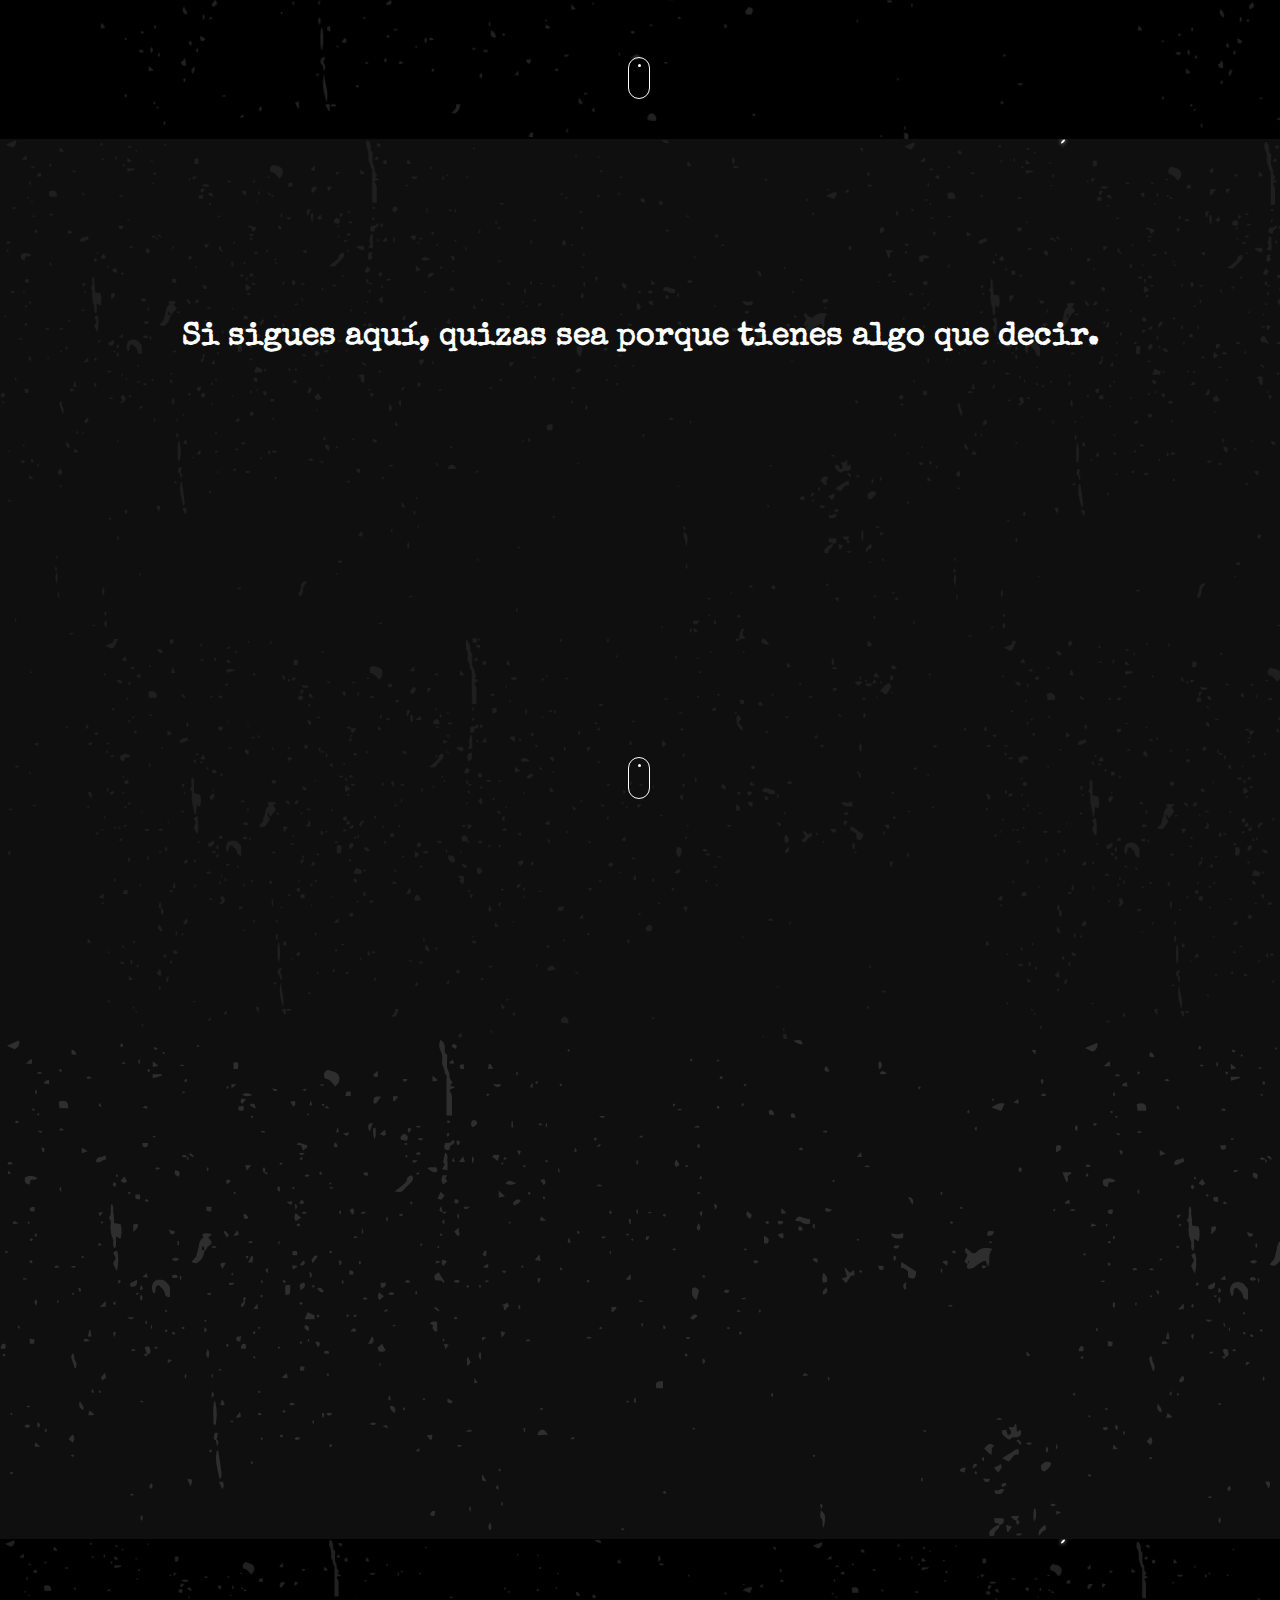
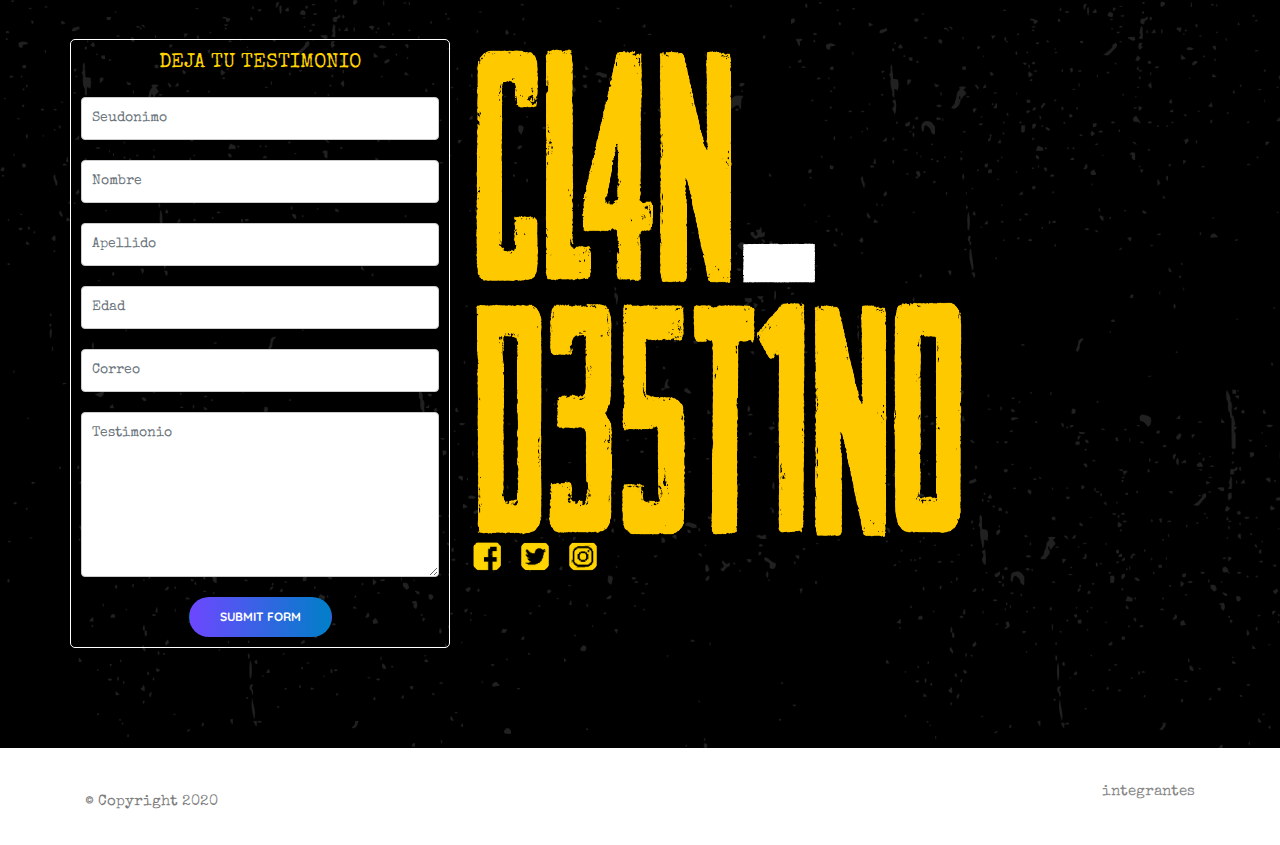
==== commit 27467085: "Fix errors." ====
--- a/index.html
+++ b/index.html
@@ -122,7 +122,7 @@
             
 
             <!-- banner2 begin-->
-            <div class="container__video">
+            <div id="banner2" class="container__video">
                 <video  loop autoplay muted class="video" src="./images/movie1.mp4"></video>
             </div>
 
@@ -147,7 +147,7 @@
 
                 </div>
 
-                <a href="#third__item" class="scroll-to">
+                <a href="#banner4" class="scroll-to">
                     <span class="banner3__mouse">
 						 <span class="scroll"></span>
                     </span>
@@ -260,7 +260,7 @@
             <!-- banner5 close-->
 
             <!-- banner6 begin-->
-            <div class="container__video">
+            <div id="banner6" class="container__video">
                 <video loop autoplay muted class="video" src="./images/heraldo para web_1.mp4"></video>
             </div>
 
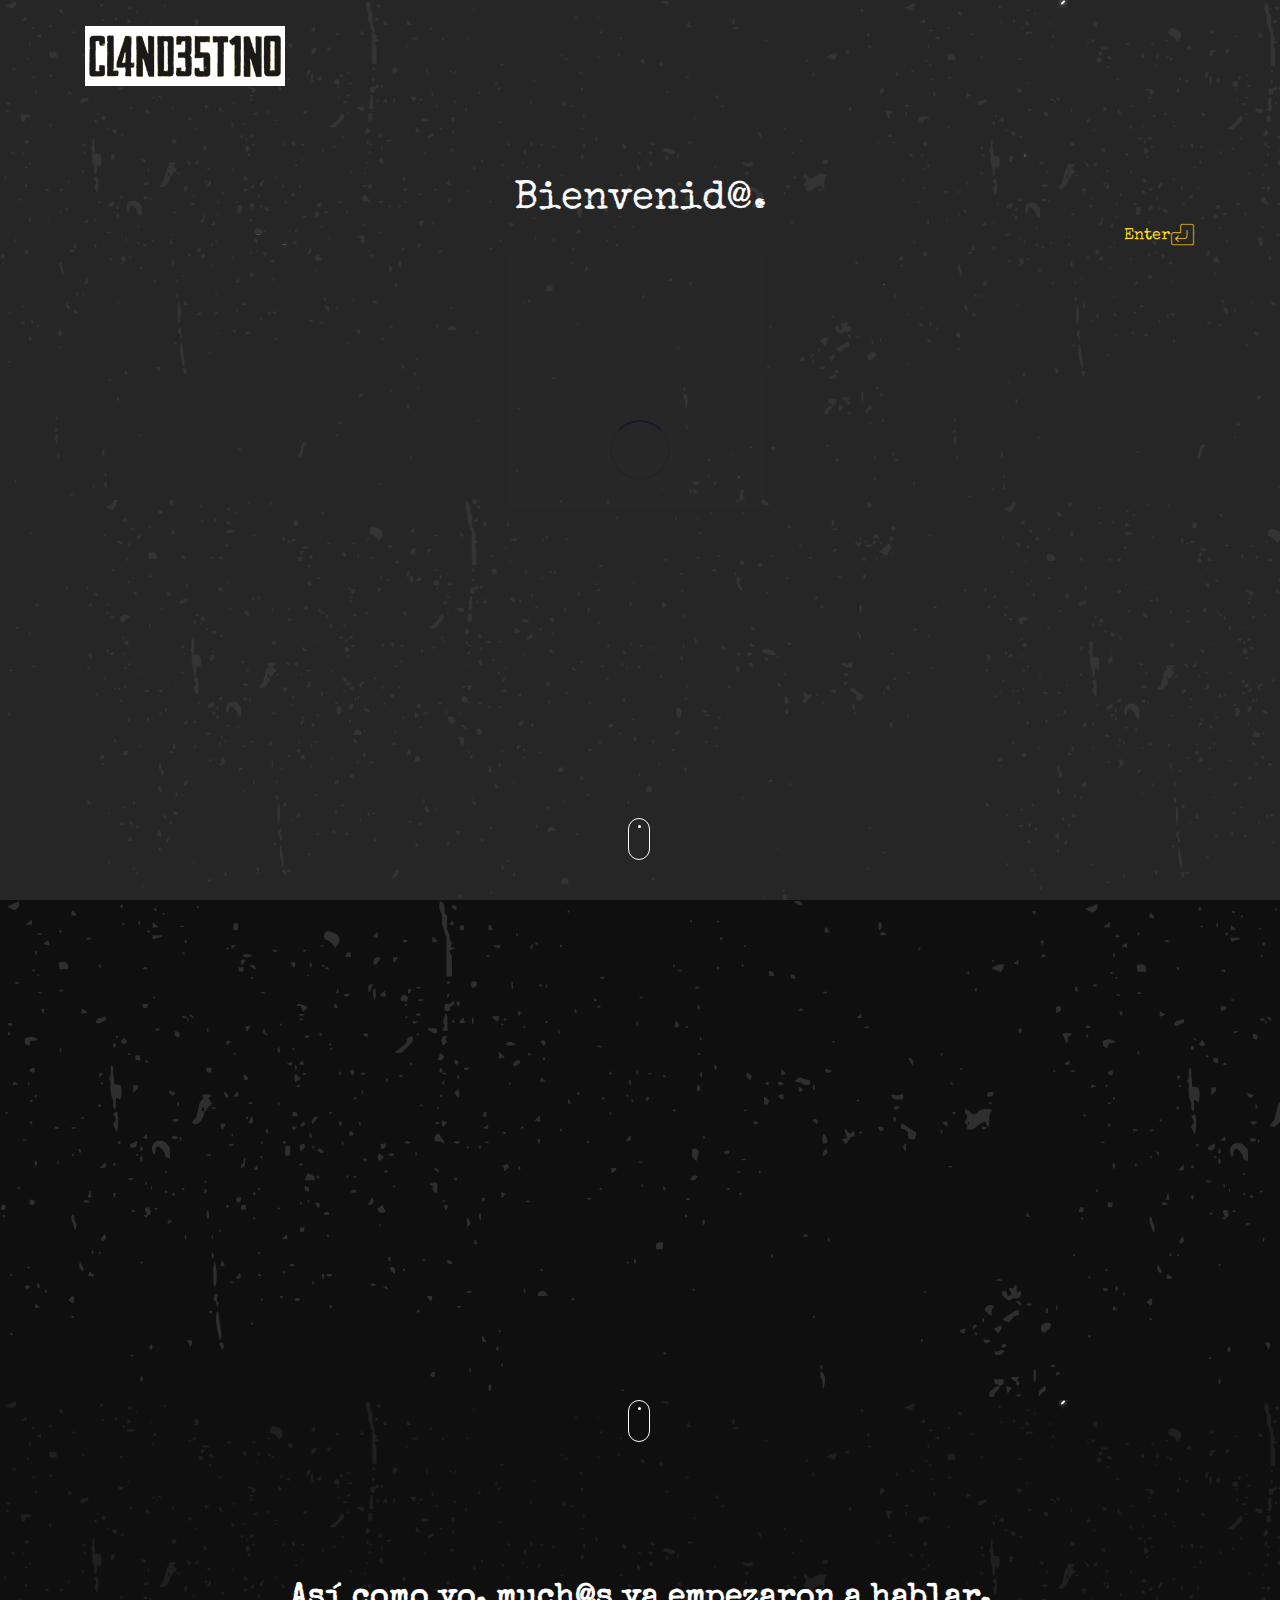
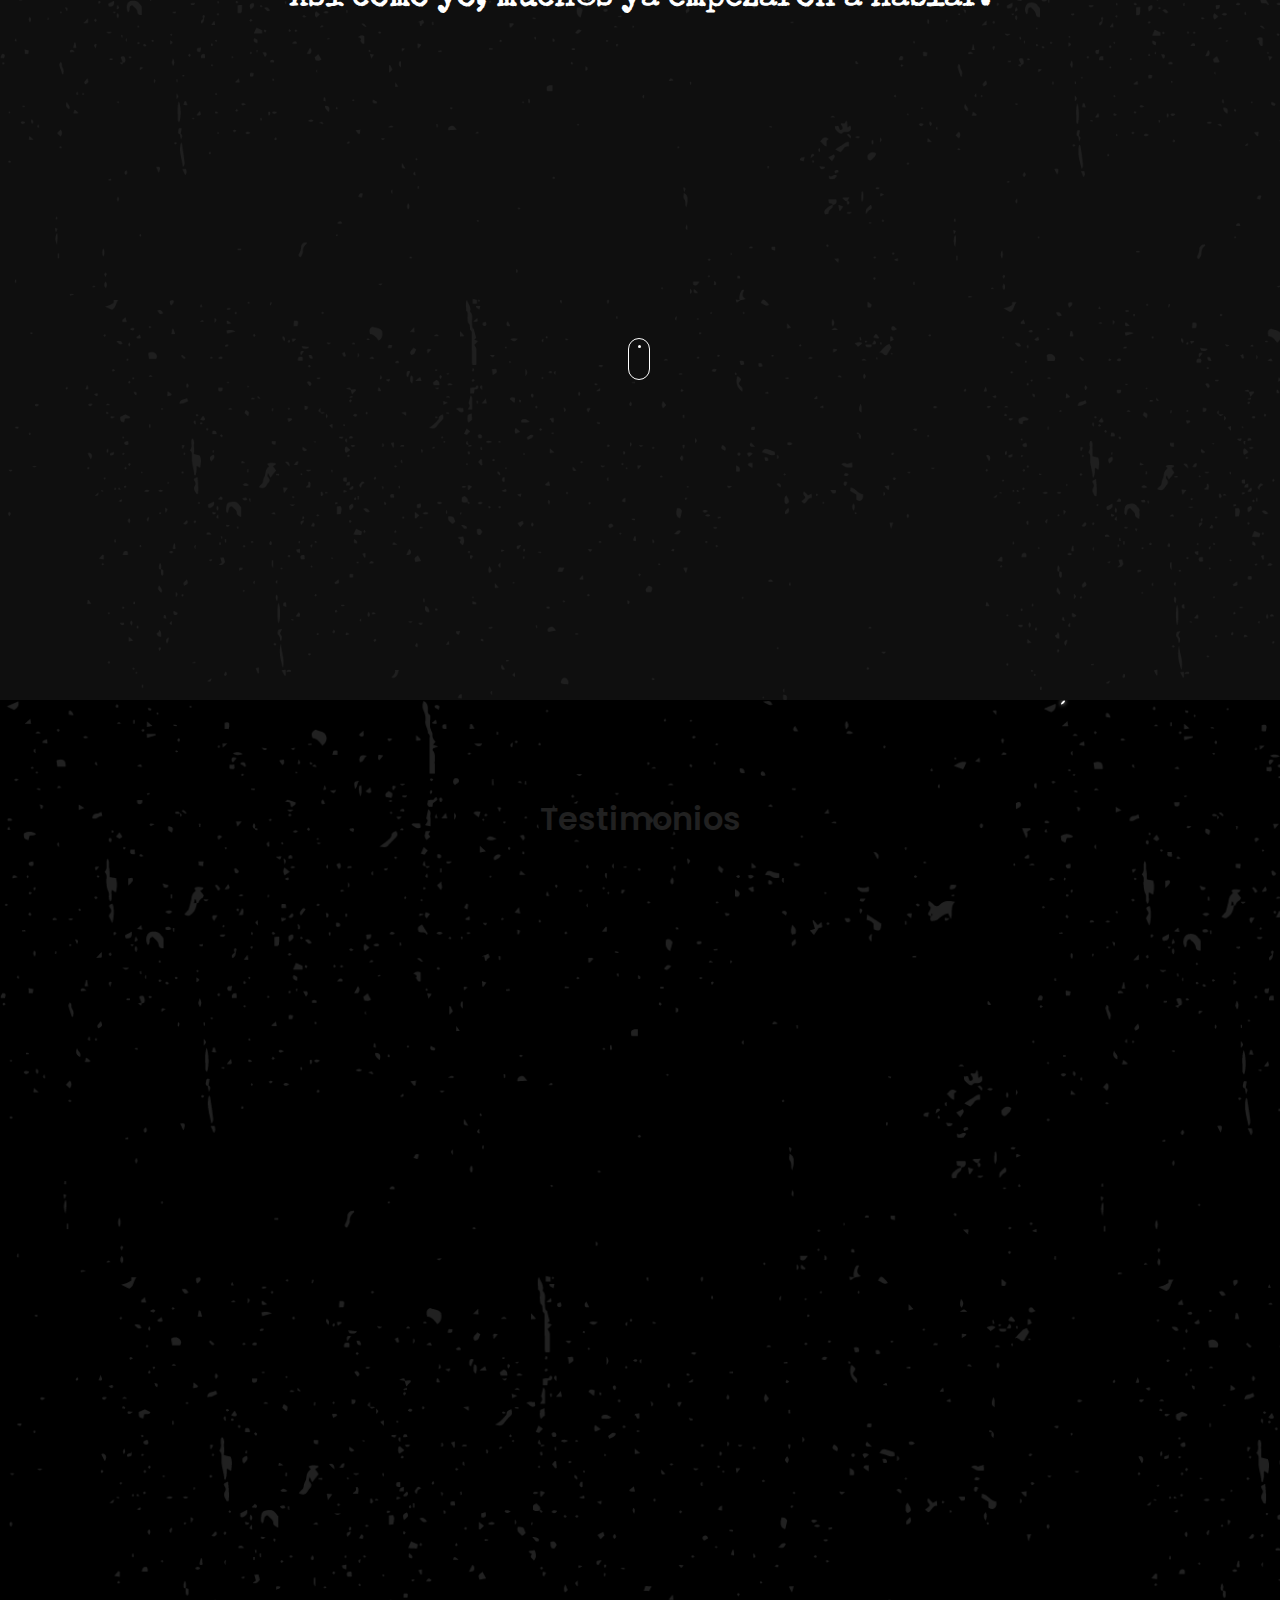
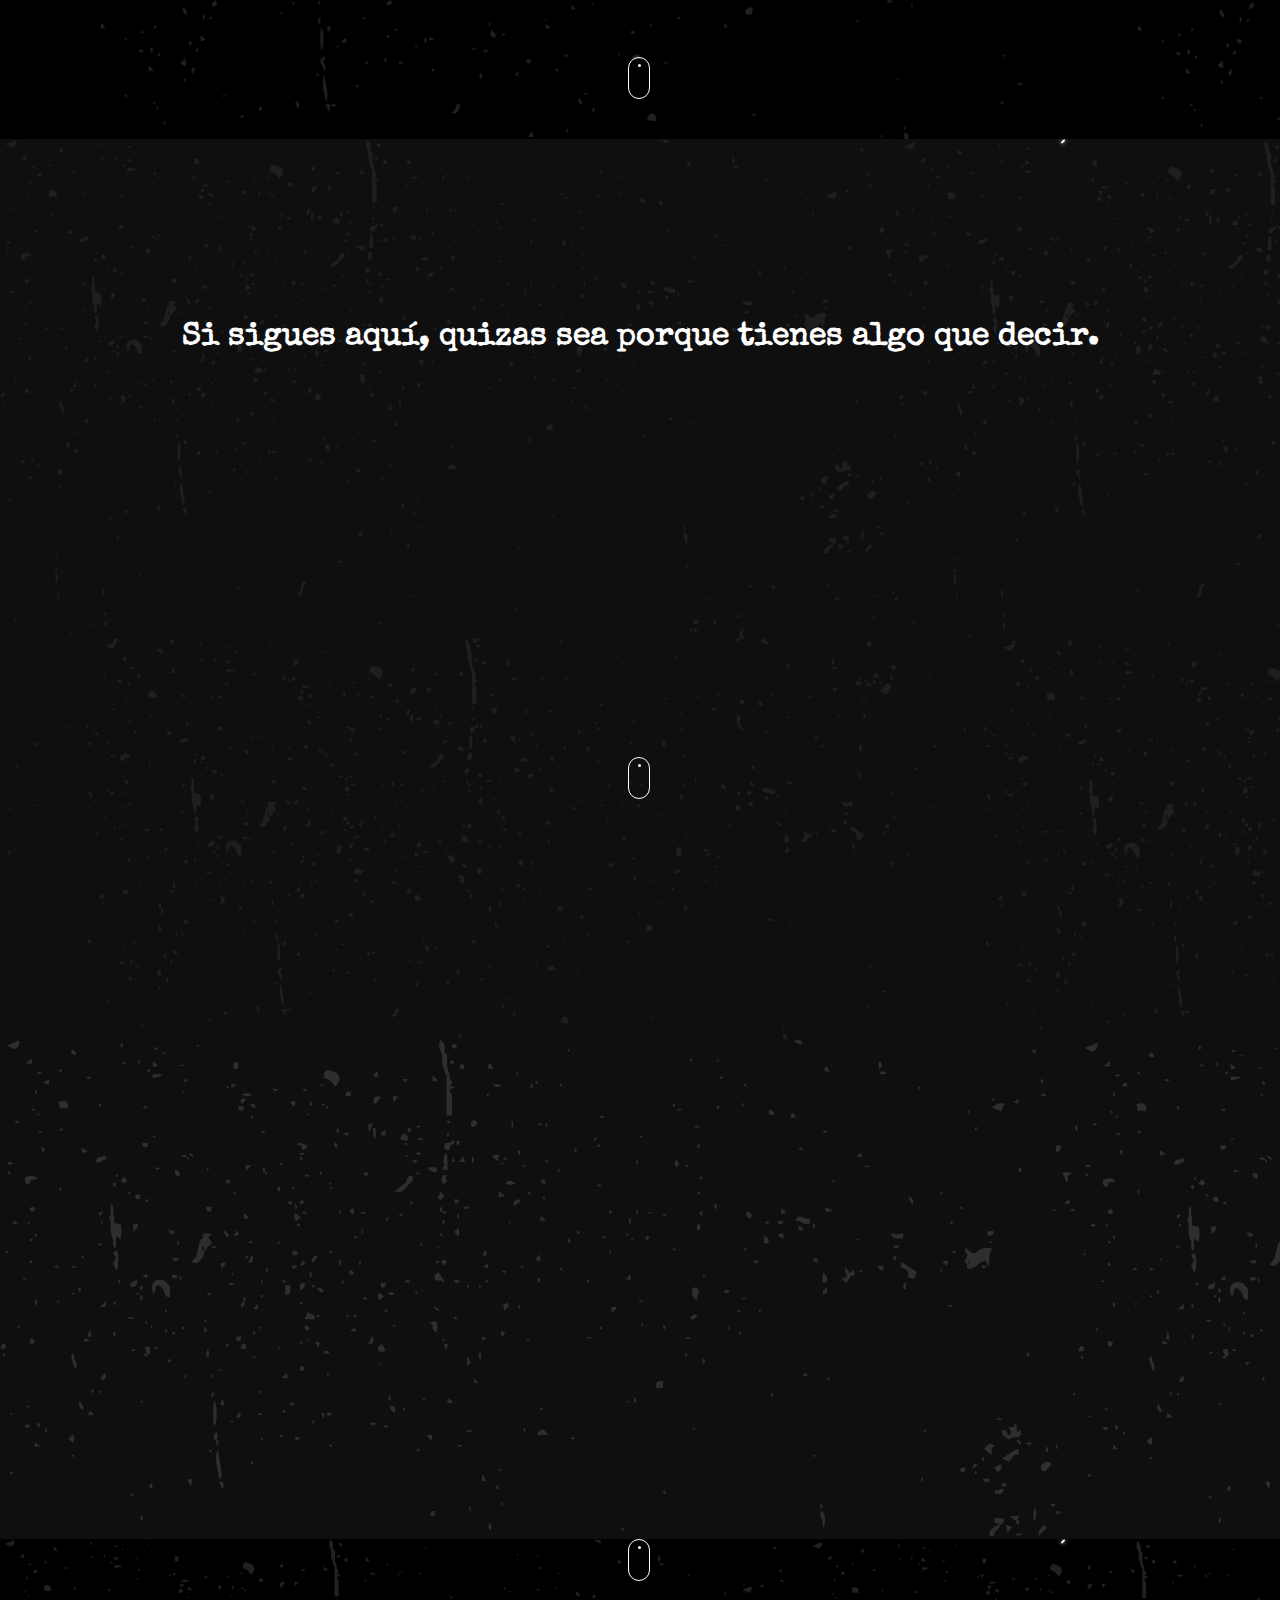
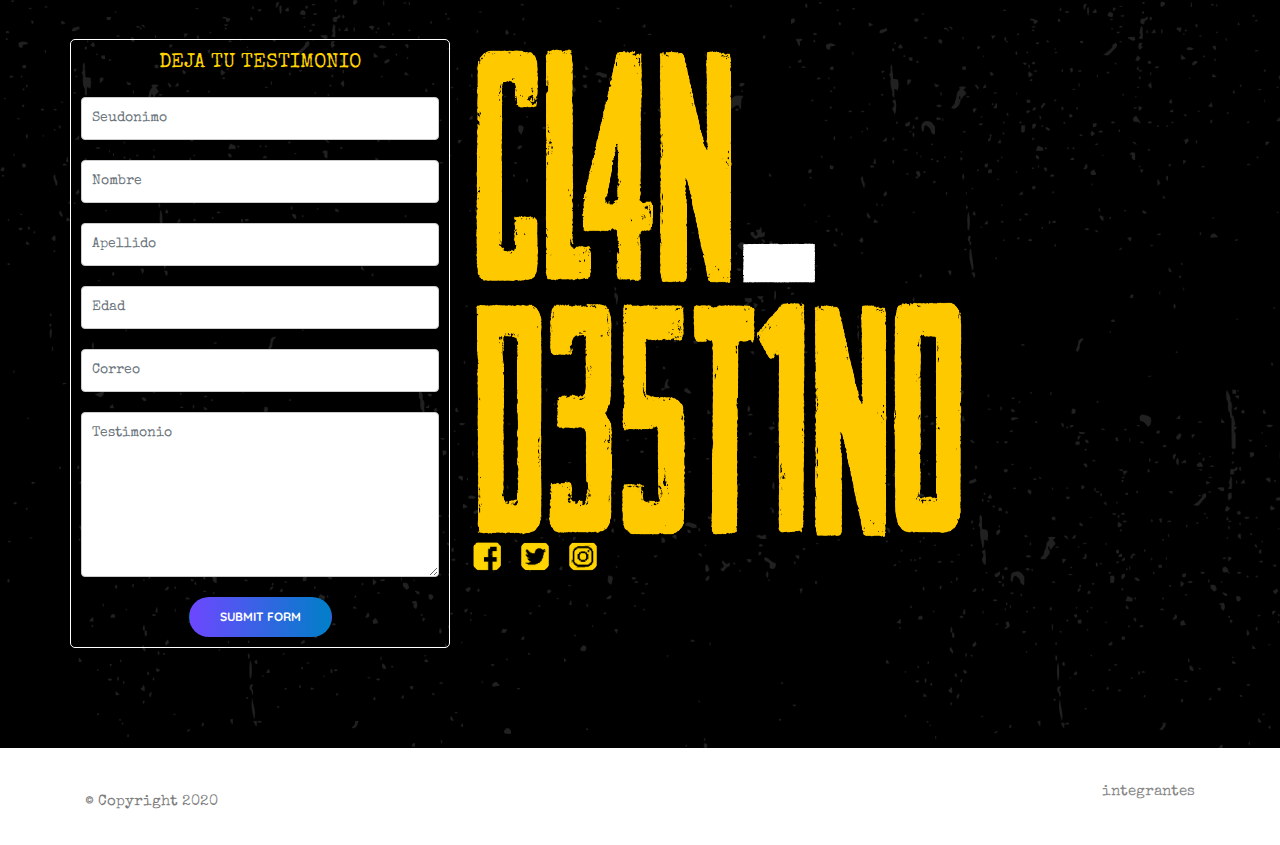
==== commit 6bfa3f74: "Adding arrow-flow." ====
--- a/index.html
+++ b/index.html
@@ -124,6 +124,7 @@
             <!-- banner2 begin-->
             <div id="banner2" class="container__video">
                 <video  loop autoplay muted class="video" src="./images/movie1.mp4"></video>
+                
             </div>
 
             <!-- banner2 close-->
@@ -131,6 +132,11 @@
 
             <!-- banner3 begin -->
             <section id="banner3" class="full-height relative owl-slide-wrapper text-light no-top no-bottom let-it-snow" data-bgimage="url(images/banner.png)" data-stellar-background-ratio=".2">
+                <a href="#banner3" class="scroll-to">
+                    <span class="mouse banner2__mouse">
+                         <span class="scroll"></span>
+                    </span>
+                </a>
                 <div class="overlay-bg t50">
 
                     <div class="banner3">
@@ -268,6 +274,11 @@
 
            <!--  banner7 begin -->
             <section id="banner7" class="let-it-snow">
+                <a href="#banner7" class="scroll-to">
+                    <span class="mouse banner2__mouse">
+                         <span class="scroll"></span>
+                    </span>
+                </a>
                 <div class="container">
                     <div class="row">
                         <div class="col-md-8 mb-md-30">
--- a/css/style.css
+++ b/css/style.css
@@ -2658,6 +2658,20 @@
     -webkit-animation: intro 1s;
     animation: intro 1s;
     margin-bottom: 280px;
+}
+.banner2__mouse {
+    position: absolute;
+    z-index: 10000;
+    width: 22px;
+    height: 42px;
+    bottom: 40px;
+    left: 50%;
+    top: 0%;
+    margin-left: -12px;
+    border-radius: 15px;
+    border: 1px solid #fff;
+    -webkit-animation: intro 1s;
+    animation: intro 1s;
 }
 #banner4 {
     background-image: url('../images/background/nackgrpimd.png');
